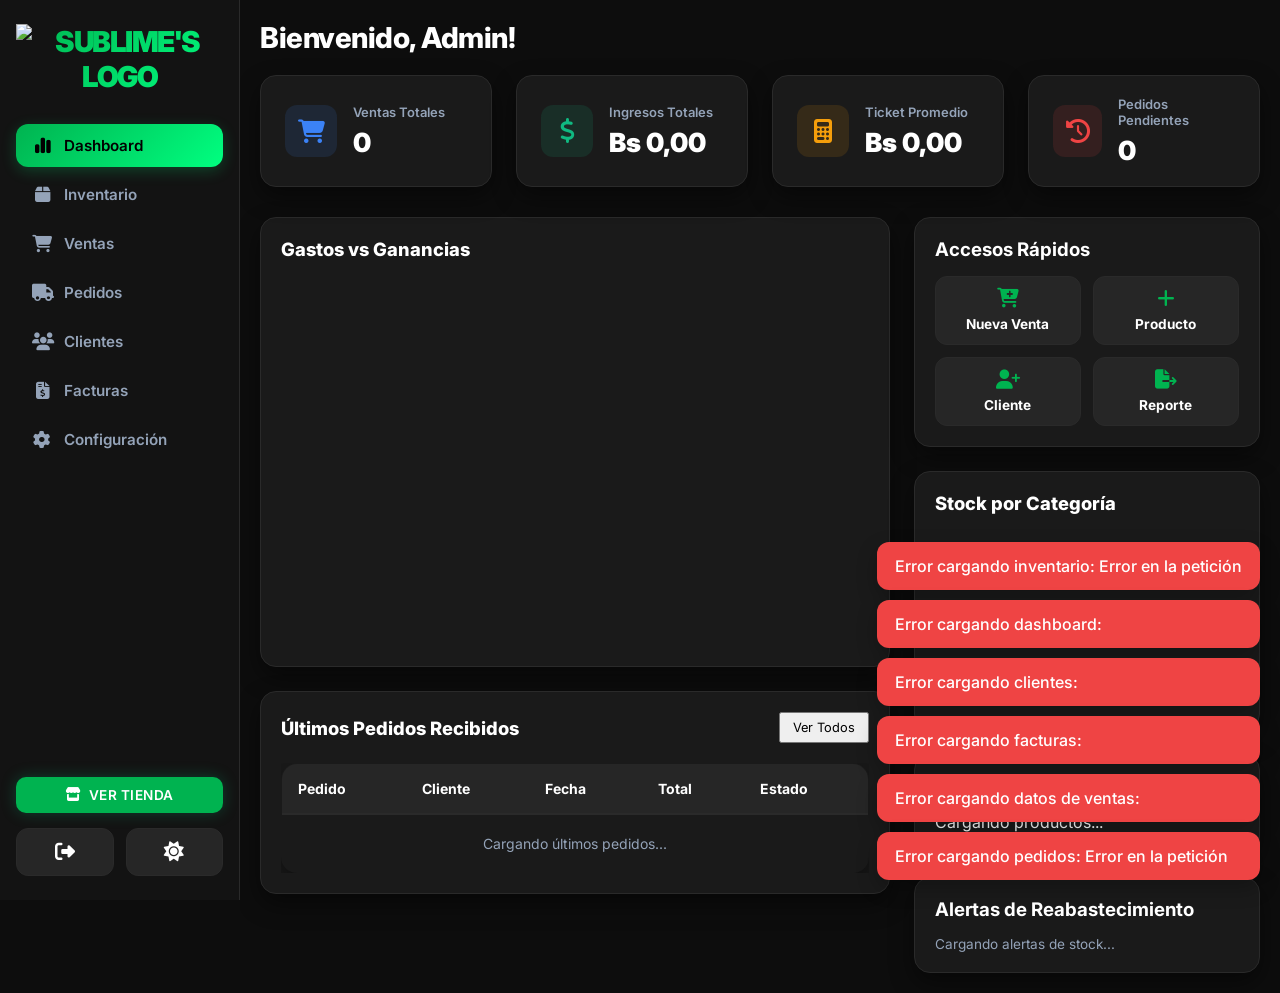
==== Sublime/admin-panel/index.html @ 59223326 "actualizacion" ====
<!DOCTYPE html>
<html lang="es">
<head>
<meta charset="UTF-8">
<meta name="viewport" content="width=device-width, initial-scale=1.0">
<title>Dashboard</title>

<link rel="stylesheet" href="styles.css">
<link href="https://fonts.googleapis.com/css2?family=Inter:wght@400;500;600;700;800;900&display=swap" rel="stylesheet">
<link rel="stylesheet" href="https://cdnjs.cloudflare.com/ajax/libs/font-awesome/6.4.0/css/all.min.css">

<style>
    @media print {
        body * { visibility: hidden; }
        #invoiceModal.active,
        #invoiceModal.active * { visibility: visible; }
        #invoiceModal.active { position: fixed; top: 0; left: 0; width: 100%; height: 100%; background: #fff; z-index: 999999; }
        #invoiceModal.active .invoice-actions { display: none !important; }
        #invoiceModal.active .invoice-content { max-width: 100%; box-shadow: none; border-radius: 0; padding: 20px; }
        .sidebar, .main-content, .page-section, .invoice-modal:not(.active) { display: none !important; }
        @page { margin: 10mm; }
    }
</style>

<!-- Chart.js -->
<script src="https://cdn.jsdelivr.net/npm/chart.js"></script>

<!-- PDF -->
<script src="https://cdnjs.cloudflare.com/ajax/libs/jspdf/2.5.1/jspdf.umd.min.js"></script>

<!-- Excel -->
<script src="https://cdn.jsdelivr.net/npm/xlsx/dist/xlsx.full.min.js"></script>

</head>
<body class="dark">

<div class="container">

    <!-- SIDEBAR -->
    <aside class="sidebar">

        <div class="logo">
            <img src="../static/images/full_logo.png" alt="Sublime's Logo" class="sidebar-logo-img">
        </div>

        <ul>
            <li class="active" data-section="dashboard">
                <i class="fa-solid fa-chart-simple sidebar-icon"></i>Dashboard</li>
            <li data-section="inventory">
                <i class="fa-solid fa-box sidebar-icon"></i>Inventario</li>
            <li data-section="sales">
                <i class="fa-solid fa-cart-shopping sidebar-icon"></i>Ventas</li>
            <li data-section="orders">
                <i class="fa-solid fa-truck sidebar-icon"></i>Pedidos</li>
            <li data-section="clients">
                <i class="fa-solid fa-users sidebar-icon"></i>Clientes</li>
            <li data-section="invoices">
                <i class="fa-solid fa-file-invoice-dollar sidebar-icon"></i>Facturas</li>
            <li data-section="settings">
                <i class="fa-solid fa-gear sidebar-icon"></i>Configuración</li>
        </ul>

        <a href="/" class="btn primary ver-tienda-btn" title="Ver Tienda">
            <i class="fa-solid fa-store"></i> Ver Tienda
        </a>

        <div class="sidebar-footer">
            <button class="btn-icon logout-btn-icon" id="logoutBtn" title="Cerrar Sesión">
                <i class="fa-solid fa-right-from-bracket"></i>
            </button>
            <button class="btn-icon theme-toggle-btn" id="themeToggleBtn" title="Cambiar Tema">
                <i class="fa-solid fa-moon"></i>
            </button>
        </div>

    </aside>

    <!-- MAIN -->
    <main class="main">

        <!-- TOPBAR -->
        <div class="topbar">

            <h1 id="pageTitle">Bienvenido, Admin!</h1>

            <div class="topbar-actions">
            </div>

        </div>

        <!-- DASHBOARD -->
        <section class="page-section active" id="dashboard">

            <!-- STATS CARDS -->
            <div class="cards dashboard-stats">
                <div class="card stat-card">
                    <div class="card-icon-wrapper sales-icon-bg">
                        <i class="fa-solid fa-cart-shopping"></i>
                    </div>
                    <div class="card-info">
                        <span class="card-title">Ventas Totales</span>
                        <h2 id="salesCount">0</h2>
                    </div>
                </div>
                
                <div class="card stat-card">
                    <div class="card-icon-wrapper income-icon-bg">
                        <i class="fa-solid fa-dollar-sign"></i>
                    </div>
                    <div class="card-info">
                        <span class="card-title">Ingresos Totales</span>
                        <h2 id="incomeValue">Bs 0,00</h2>
                    </div>
                </div>

                <div class="card stat-card">
                    <div class="card-icon-wrapper ticket-icon-bg">
                        <i class="fa-solid fa-calculator"></i>
                    </div>
                    <div class="card-info">
                        <span class="card-title">Ticket Promedio</span>
                        <h2 id="avgTicketValue">Bs 0,00</h2>
                    </div>
                </div>

                <div class="card stat-card">
                    <div class="card-icon-wrapper pending-icon-bg">
                        <i class="fa-solid fa-clock-rotate-left"></i>
                    </div>
                    <div class="card-info">
                        <span class="card-title">Pedidos Pendientes</span>
                        <h2 id="pendingOrdersCount">0</h2>
                    </div>
                </div>
            </div>

            <!-- CHARTS & DATA GRID -->
            <div class="dashboard-grid">
                
                <!-- Left Column (Main Content) -->
                <div class="dashboard-main-content" style="display: flex; flex-direction: column; gap: 24px;">
                    
                    <!-- Line Chart Box -->
                    <div class="box chart-line-box">
                        <h3>Gastos vs Ganancias</h3>
                        <div class="chart-line">
                            <canvas id="lineChart"></canvas>
                        </div>
                    </div>
                    
                    <!-- Recent Orders Box -->
                    <div class="box recent-orders-box">
                        <div style="display: flex; justify-content: space-between; align-items: center; margin-bottom: 15px;">
                            <h3 style="margin: 0; font-weight: 800; font-size: 1.15rem;">Últimos Pedidos Recibidos</h3>
                            <button class="btn-outline" style="font-size: 0.8rem; padding: 6px 12px;" onclick="navigateToSection('orders')">Ver Todos</button>
                        </div>
                        <div class="table-card" style="box-shadow: none; border: none; padding: 0;">
                            <table class="data-table">
                                <thead>
                                    <tr>
                                        <th>Pedido</th>
                                        <th>Cliente</th>
                                        <th>Fecha</th>
                                        <th>Total</th>
                                        <th>Estado</th>
                                    </tr>
                                </thead>
                                <tbody id="recentOrdersTableBody">
                                    <tr>
                                        <td colspan="5" style="text-align: center; color: var(--muted); padding: 20px;">Cargando últimos pedidos...</td>
                                    </tr>
                                </tbody>
                            </table>
                        </div>
                    </div>

                </div>

                <!-- Right Column (Sidebar) -->
                <div class="dashboard-sidebar">
                    
                    <!-- Quick Actions Box -->
                    <div class="box quick-actions-box">
                        <h3>Accesos Rápidos</h3>
                        <div class="quick-actions-grid">
                            <button class="quick-action-btn" onclick="navigateToSection('sales')">
                                <i class="fa-solid fa-cart-plus"></i> Nueva Venta
                            </button>
                            <button class="quick-action-btn" onclick="document.getElementById('openProductModal').click()">
                                <i class="fa-solid fa-plus"></i> Producto
                            </button>
                            <button class="quick-action-btn" onclick="document.getElementById('openClientModal').click()">
                                <i class="fa-solid fa-user-plus"></i> Cliente
                            </button>
                            <button class="quick-action-btn" onclick="navigateToSection('invoices'); document.getElementById('generateReportBtn').click()">
                                <i class="fa-solid fa-file-export"></i> Reporte
                            </button>
                        </div>
                    </div>

                    <!-- Donut Chart Box -->
                    <div class="box inventory-box">
                        <h3>Stock por Categoría</h3>
                        <div class="chart-donut">
                            <canvas id="donutChart"></canvas>
                        </div>
                    </div>
                    
                    <!-- Top Products Box -->
                    <div class="box products-box">
                        <h3>Top 10 Productos por Ventas</h3>
                        <div class="loading-top-products">
                            <p>Cargando productos...</p>
                        </div>
                    </div>

                    <!-- Low Stock Alerts Box -->
                    <div class="box low-stock-box">
                        <h3>Alertas de Reabastecimiento</h3>
                        <div id="lowStockList" class="low-stock-list">
                            <p style="color: var(--muted); font-size: 0.85rem;">Cargando alertas de stock...</p>
                        </div>
                    </div>

                </div>

            </div>

        </section>

        <!-- INVENTARIO -->
        <section class="page-section" id="inventory">

            <div class="page-header">
                <div>
                    <p>
                        Gestiona tus productos, categorías y niveles de stock.
                    </p>
                </div>

                <button class="btn secondary" id="openMateriaPrimaModal">
                    <i class="fa-solid fa-plus"></i> Agregar Materia Prima
                </button>

                <button class="btn secondary" id="openProductModal" style="display: none;">
                    <i class="fa-solid fa-plus"></i> Agregar Producto
                </button>

            </div>

            <div class="sub-tabs-container">
                <button class="sub-tab-btn active" id="subtabMateriaPrima">
                    <i class="fa-solid fa-boxes-stacked"></i> Materia Prima
                </button>
                <button class="sub-tab-btn" id="subtabPersonalizado">
                    <i class="fa-solid fa-palette"></i> Personalizado
                </button>
            </div>

            <div class="filter-row">
                <input type="search" id="inventorySearchInput" placeholder="Buscar productos..." />
            </div>

            <div class="table-card" id="materiaPrimaTableContainer">

                <table class="data-table">

                    <thead>
                        <tr>
                            <th>Fecha</th>
                            <th>Categoría (Detalles)</th>
                            <th>Unidades</th>
                            <th>Tasa</th>
                            <th>P. Unitario</th>
                            <th>IVA</th>
                            <th>Subtotal</th>
                            <th>Personalizado</th>
                            <th>Acciones</th>
                        </tr>
                    </thead>

                    <tbody id="materiaPrimaTableBody">
                        <tr>
                            <td colspan="9">Cargando materia prima...</td>
                        </tr>
                    </tbody>

                </table>

            </div>

            <div class="table-card" id="personalizadoTableContainer" style="display: none;">

                <table class="data-table">

                    <thead>
                        <tr>
                            <th>Producto</th>
                            <th>Categoría</th>
                            <th>Precio</th>
                            <th>Stock</th>
                            <th>Acciones</th>
                        </tr>
                    </thead>

                    <tbody id="personalizadoTableBody">
                        <tr>
                            <td colspan="5">Cargando productos...</td>
                        </tr>
                    </tbody>

                </table>

            </div>

        </section>

        <!-- VENTAS -->
        <section class="page-section" id="sales">

            <div class="page-header">

                <div>
                    <p>
                        Procesa ventas, selecciona clientes y revisa el carrito.
                    </p>
                </div>

            </div>

            <div class="row-2 sales-grid">

                <div class="box sales-box">

                    <label>Cliente</label>

                    <select id="salesClientSelect">
                        <option value="">Seleccionar cliente...</option>
                    </select>

                    <label>Productos</label>

                    <div class="product-cards" id="productCardsContainer">

                        <div class="product-card">
                            <strong>Cargando productos...</strong>
                        </div>

                    </div>

                </div>

                <div class="box cart-box">

                    <h3>Carrito</h3>
                    <div style="font-size: 0.85rem; color: var(--text-muted); margin-bottom: 10px;" id="cartClientLabel">Seleccione un cliente</div>

                    <div id="cartContent">
                        <p>Seleccione un producto para agregar al carrito.</p>
                    </div>

                    <div id="cartFooter" style="display:none; margin-top: 15px; border-top: 1px solid var(--border-color); padding-top: 15px;">
                        <div style="display: flex; justify-content: space-between; font-size: 1.1rem; font-weight: 700; margin-bottom: 15px;">
                            <span>Total:</span>
                            <span id="cartTotal">Bs 0,00</span>
                        </div>
                        <button type="button" class="btn-primary" id="generateInvoiceBtn" style="width:100%; padding: 12px; border-radius: 10px; font-weight: 700;">
                            <i class="fa-solid fa-receipt"></i> Generar Factura
                        </button>
                    </div>

                </div>

            </div>

        </section>

        <!-- PEDIDOS ONLINE -->
        <section class="page-section" id="orders">
            <div class="page-header">
                <div>
                    <p>Gestiona los pedidos online: verifica pagos y actualiza estados.</p>
                </div>
            </div>

            <div class="orders-bulk-actions" id="ordersBulkActions" style="display: none; align-items: center; justify-content: space-between; padding: 12px 20px; background: rgba(255, 65, 108, 0.1); border: 1px solid rgba(255, 65, 108, 0.25); border-radius: 12px; margin-bottom: 20px;">
                <span style="font-weight: 600; color: var(--text);"><span id="selectedOrdersCount">0</span> pedidos seleccionados</span>
                <button class="btn" id="deleteSelectedOrdersBtn" style="background: var(--btn-red-grad) !important; color: white; border: none; padding: 8px 16px; border-radius: 8px; font-weight: 700; cursor: pointer; display: flex; align-items: center; gap: 8px;">
                    <i class="fa-solid fa-trash"></i> Eliminar Seleccionados
                </button>
            </div>

            <div class="card-grid" id="ordersList">
                <div class="client-card"><h3>Cargando pedidos...</h3></div>
            </div>
        </section>

        <!-- CLIENTES -->
        <section class="page-section" id="clients">

            <div class="page-header">

                <div>
                    <p>
                        Gestiona tu base de clientes y agrega nuevos contactos.
                    </p>
                </div>

                <button class="btn secondary" id="openClientModal">
                    <i class="fa-solid fa-user-plus"></i> Agregar Cliente
                </button>

            </div>

            <div class="filter-row">
                <input type="search" placeholder="Buscar clientes..." />
            </div>

            <div class="card-grid" id="clientsList">

                <div class="client-card">

                    <div class="client-avatar">C</div>

                    <div>
                        <h3>Cargando clientes...</h3>
                    </div>

                </div>

            </div>

        </section>

        <!-- FACTURAS -->
        <section class="page-section" id="invoices">

            <div class="page-header">

                <div>
                    <p>
                        Revisa y descarga las facturas de ventas más recientes.
                    </p>
                </div>

                <button type="button" class="btn-primary" id="generateReportBtn" style="padding: 10px 20px; border-radius: 10px; font-weight: 700;">
                    <i class="fa-solid fa-file-export"></i> Generar Reporte
                </button>

            </div>

            <div class="filter-row">
                <input type="search" placeholder="Buscar por número o cliente..." />
            </div>

            <div class="table-card">

                <table class="data-table">

                    <thead>
                        <tr>
                            <th>N° Factura</th>
                            <th>Cliente</th>
                            <th>Fecha</th>
                            <th>Items</th>
                            <th>Total</th>
                            <th>Acciones</th>
                        </tr>
                    </thead>

                    <tbody id="invoicesTableBody">
                        <tr>
                            <td colspan="6">Cargando facturas...</td>
                        </tr>
                    </tbody>

                </table>

            </div>

        </section>

        <!-- CONFIGURACIÓN -->
        <section class="page-section" id="settings">

            <div class="page-header">

                <div>
                    <p>
                        Administra las preferencias del sistema y la seguridad.
                    </p>
                </div>

            </div>

            <!-- TABS -->
            <div class="settings-tabs">

                <button class="tab-button active settings-tab-button"
                        data-config="general">

                    General

                </button>

                <button class="tab-button settings-tab-button"
                        data-config="seguridad">

                    Seguridad

                </button>

                <button class="tab-button settings-tab-button"
                        data-config="usuarios">

                    Usuarios

                </button>

                <button class="tab-button settings-tab-button"
                        data-config="historial">

                    Historial

                </button>

            </div>

            <!-- CONTENIDO -->
            <div class="settings-content">

                <!-- GENERAL -->
                <div class="settings-panel active" id="general">

                    <!-- TASAS DE CAMBIO BCV -->
                    <div class="box settings-card">
                        <h3><i class="fas fa-exchange-alt"></i> Tasas de Cambio BCV</h3>
                        <p>Configura las tasas de cambio usadas en la tienda</p>

                        <div style="display:flex;gap:20px;flex-wrap:wrap;margin-bottom:15px;">
                            <div style="flex:1;min-width:180px;">
                                <label style="display:block;margin-bottom:5px;color:#aaa;">🇺🇸 USD (Bs por $1)</label>
                                <input type="number" id="usdRate" step="0.0001" placeholder="Ej: 40.00" style="width:100%;">
                            </div>
                            <div style="flex:1;min-width:180px;">
                                <label style="display:block;margin-bottom:5px;color:#aaa;">🇪🇺 EUR (Bs por €1)</label>
                                <input type="number" id="eurRate" step="0.0001" placeholder="Ej: 45.00" style="width:100%;">
                            </div>
                        </div>

                        <div id="bcvInfo" style="background:rgba(0,255,128,0.05);border:1px solid rgba(0,255,128,0.1);border-radius:8px;padding:12px;margin-bottom:15px;display:none;">
                            <small style="color:#00ff80;">📡 Última tasa BCV obtenida</small><br>
                            <span id="bcvUsdDisplay" style="color:#fff;font-weight:600;"></span>
                            <span style="color:#888;margin:0 8px;">|</span>
                            <span id="bcvEurDisplay" style="color:#fff;font-weight:600;"></span>
                            <span style="color:#888;margin:0 8px;">|</span>
                            <span id="bcvDate" style="color:#888;font-size:0.85rem;"></span>
                        </div>

                        <div style="display:flex;gap:10px;flex-wrap:wrap;">
                            <button class="btn secondary" id="fetchBcvRate" style="display:inline-flex;align-items:center;gap:6px;">
                                <i class="fas fa-cloud-download-alt"></i> Obtener tasa del BCV
                            </button>
                            <button class="btn primary" id="saveUsdRate" style="display:inline-flex;align-items:center;gap:6px;">
                                <i class="fas fa-save"></i> Guardar tasas
                            </button>
                        </div>
                    </div>



                </div>

                <!-- SEGURIDAD -->
                <div class="settings-panel" id="seguridad">

                    <div class="box settings-card">

                        <h3>
                            Cambiar Contraseña
                        </h3>

                        <label>
                            Contraseña Actual
                        </label>

                        <input type="password"
                            placeholder="Contraseña actual" />

                        <label>
                            Nueva Contraseña
                        </label>

                        <input type="password"
                            placeholder="Nueva contraseña" />

                        <label>
                            Confirmar Nueva Contraseña
                        </label>

                        <input type="password"
                            placeholder="Confirmar contraseña" />

                        <button class="btn secondary">
                            Actualizar Contraseña
                        </button>

                    </div>

                    <div class="box settings-card">

                        <h3>
                            Cambiar Correo Electrónico
                        </h3>

                        <label>
                            Correo Actual
                        </label>

                        <input type="email"
                            value="admin@sublime.com"
                            readonly />

                        <label>
                            Nuevo Correo Electrónico
                        </label>

                        <input type="email"
                            placeholder="Nuevo correo" />

                        <button class="btn secondary">
                            Actualizar Correo
                        </button>

                    </div>

                </div>

                <!-- USUARIOS -->
                <div class="settings-panel" id="usuarios">

                    <div class="box settings-card">

                        <h3>
                            Crear Usuario Trabajador
                        </h3>

                        <label>
                            Nombre Completo
                        </label>

                        <input type="text"
                            placeholder="Nombre completo" />

                        <label>
                            Correo Electrónico
                        </label>

                        <input type="email"
                            placeholder="Correo electrónico" />

                        <label>
                            Contraseña
                        </label>

                        <input type="password"
                            placeholder="Contraseña" />

                        <button class="btn secondary">
                            Crear Usuario
                        </button>

                    </div>

                    <div class="box settings-card">

                        <h3>
                            Usuarios Trabajadores
                        </h3>

                        <table class="data-table">

                            <thead>

                                <tr>
                                    <th>Nombre</th>
                                    <th>Correo</th>
                                    <th>Rol</th>
                                    <th>Fecha Creación</th>
                                </tr>

                            </thead>

                            <tbody>

                                <tr>
                                    <td>Juan Pérez</td>
                                    <td>juan@sublime.com</td>
                                    <td>Trabajador</td>
                                    <td>2026-01-15</td>
                                </tr>

                                <tr>
                                    <td>María García</td>
                                    <td>maria@sublime.com</td>
                                    <td>Trabajador</td>
                                    <td>2026-02-20</td>
                                </tr>

                            </tbody>

                        </table>

                    </div>

                </div>

                <!-- HISTORIAL -->
                <div class="settings-panel" id="historial">

                    <div class="box settings-card">

                        <h3>
                            Historial de Inicio de Sesión
                        </h3>

                        <table class="data-table">

                            <thead>

                                <tr>
                                    <th>Usuario</th>
                                    <th>Correo</th>
                                    <th>Fecha y Hora</th>
                                    <th>Dirección IP</th>
                                    <th>Estado</th>
                                </tr>

                            </thead>

                            <tbody>

                                <tr>
                                    <td>Administrador</td>
                                    <td>admin@sublime.com</td>
                                    <td>2026-04-27 09:30</td>
                                    <td>192.168.1.100</td>
                                    <td>Exitoso</td>
                                </tr>

                                <tr>
                                    <td>Juan Pérez</td>
                                    <td>juan@sublime.com</td>
                                    <td>2026-04-27 08:15</td>
                                    <td>192.168.1.101</td>
                                    <td>Exitoso</td>
                                </tr>

                            </tbody>

                        </table>

                    </div>

                </div>

            </div>

        </section>
    </main>

</div>

<!-- =========================
     MODAL GENERAR REPORTE
========================= -->

<div class="report-modal" id="modal">

    <div class="report-modal-content">

        <!-- HEADER -->
        <div class="report-header">

            <div>

                <h2>
                    Generar Reporte de Ventas
                </h2>

                <p>
                    Selecciona el tipo de reporte y formato que deseas generar
                </p>

            </div>

            <span class="close-modal" id="closeModal">
                &times;
            </span>

        </div>

        <!-- TIPO -->
        <div class="report-group">

            <label>
                Tipo de Reporte
            </label>

            <select id="tipoReporte">

                <option value="mensual">
                    Mensual
                </option>

                <option value="diario">
                    Diario
                </option>

                <option value="anual">
                    Anual
                </option>

                <option value="semanal">
                    Semanal
                </option>

                <option value="personalizado">
                    Personalizado
                </option>

            </select>

        </div>

        <!-- FORMATO -->
        <div class="report-group">

            <label>
                Formato
            </label>

            <select id="formato">

                <option value="pdf">
                    PDF
                </option>

                <option value="excel">
                    Excel
                </option>

            </select>

        </div>

        <!-- INFO -->
        <div class="report-info">

            <div class="report-icon">
                📅
            </div>

            <div>

                <h4 id="reportTitle">
                    Reporte Mensual
                </h4>

                <p id="descripcion">

                    Incluirá: métricas generales,
                    top productos,
                    ventas detalladas
                    y análisis de inventario

                </p>

            </div>

        </div>

        <!-- BOTONES -->
        <div class="report-actions">

            <button id="cancelar" class="btn-cancel">
                Cancelar
            </button>

            <button id="descargar" class="btn-download">
                ⬇ Descargar
            </button>

        </div>

    </div>

</div>

<!-- =========================
     MODAL AGREGAR PRODUCTO
========================= -->

<div class="product-modal" id="productModal">

    <div class="product-modal-content">

        <!-- HEADER -->
        <div class="product-header">

            <h2>Agregar Producto</h2>

            <span class="close-product-modal" id="closeProductModal">
                &times;
            </span>

        </div>

        <!-- FORMULARIO -->
        <form id="productForm">

            <div class="product-row">
                <div class="product-group">
                    <label>Nombre del Producto</label>
                    <input type="text"
                           id="productName"
                           placeholder="Ej: Franela Negra"
                           required>
                </div>

                <div class="product-group">
                    <label>Categoría</label>
                    <select id="productCategory" required style="width:100%;padding:12px;border-radius:12px;border:1px solid var(--border);background:var(--surface-2);color:var(--text);font-size:14px;outline:none;">
                        <option value="">Seleccionar...</option>
                        <option value="Termos">Termos</option>
                        <option value="Mousepads">Mousepads</option>
                        <option value="Boligrafos">Bolígrafos</option>
                        <option value="camisas">Camisas</option>
                        <option value="tazas">Tazas</option>
                        <option value="gorras">Gorras</option>
                        <option value="llaveros">Llaveros</option>
                    </select>
                </div>
            </div>

            <div class="product-row-3col">
                <div class="product-group">
                    <label>Precio en Dólares ($)</label>
                    <input type="number"
                           id="productPrice"
                           placeholder="0.00"
                           step="0.01"
                           required>
                </div>

                <div class="product-group">
                    <label>Precio en Bolívares (Bs)</label>
                    <input type="number"
                           id="productPriceBs"
                           placeholder="0.00"
                           step="0.01">
                </div>

                <div class="product-group">
                    <label>Porcentaje de IVA (%)</label>
                    <input type="number"
                           id="productIva"
                           placeholder="16"
                           value="16"
                           min="0"
                           max="100"
                           required>
                </div>
            </div>

            <!-- Dynamic calculation display -->
            <div class="iva-calculation-card" style="background: var(--surface-2); border: 1px solid var(--border); padding: 16px; border-radius: 16px; margin-bottom: 20px;">
                <div style="display: flex; justify-content: space-between; align-items: center; margin-bottom: 12px; border-bottom: 1px solid var(--border); padding-bottom: 8px;">
                    <span style="font-weight: 700; color: var(--primary); font-size: 0.9rem; letter-spacing: 0.5px; text-transform: uppercase;">Desglose de Precios (Con IVA)</span>
                    <span style="font-size: 0.75rem; background: rgba(0, 255, 128, 0.1); color: var(--primary); padding: 2px 8px; border-radius: 12px; font-weight: 600;">Cálculo en vivo</span>
                </div>
                <div style="display: flex; gap: 20px;">
                    <div style="flex: 1; font-size: 0.85rem; color: var(--text);">
                        <div style="color: var(--text-muted); font-weight: 600; margin-bottom: 6px; font-size: 0.8rem; text-transform: uppercase;">Dólares (USD)</div>
                        <div style="display: flex; justify-content: space-between; margin-bottom: 4px;">
                            <span>Base:</span>
                            <span style="font-weight: 600;">$<span id="calcBaseUsd">0.00</span></span>
                        </div>
                        <div style="display: flex; justify-content: space-between; margin-bottom: 4px;">
                            <span>IVA (<span id="calcIvaPctUsd">16.00</span>%):</span>
                            <span style="color: #ffb700; font-weight: 600;">+$<span id="calcIvaUsd">0.00</span></span>
                        </div>
                        <div style="display: flex; justify-content: space-between; border-top: 1px dashed var(--border); padding-top: 6px; margin-top: 6px; font-size: 0.95rem;">
                            <span style="font-weight: 700;">Total USD:</span>
                            <span style="font-weight: 800; color: var(--primary);">$<span id="calcTotalUsd">0.00</span></span>
                        </div>
                    </div>
                    <div style="flex: 1; font-size: 0.85rem; color: var(--text); border-left: 1px solid var(--border); padding-left: 20px;">
                        <div style="color: var(--text-muted); font-weight: 600; margin-bottom: 6px; font-size: 0.8rem; text-transform: uppercase;">Bolívares (VES)</div>
                        <div style="display: flex; justify-content: space-between; margin-bottom: 4px;">
                            <span>Base:</span>
                            <span style="font-weight: 600;">Bs <span id="calcBaseBs">0.00</span></span>
                        </div>
                        <div style="display: flex; justify-content: space-between; margin-bottom: 4px;">
                            <span>IVA (<span id="calcIvaPctBs">16.00</span>%):</span>
                            <span style="color: #ffb700; font-weight: 600;">+Bs <span id="calcIvaBs">0.00</span></span>
                        </div>
                        <div style="display: flex; justify-content: space-between; border-top: 1px dashed var(--border); padding-top: 6px; margin-top: 6px; font-size: 0.95rem;">
                            <span style="font-weight: 700;">Total VES:</span>
                            <span style="font-weight: 800; color: var(--primary);">Bs <span id="calcTotalBs">0.00</span></span>
                        </div>
                    </div>
                </div>
            </div>

            <div class="product-row">
                <div class="product-group">
                    <label>Stock</label>
                    <input type="number"
                           id="productStock"
                           placeholder="0"
                           required>
                </div>

                <div class="product-group">
                    <label>Imagen del Producto</label>
                    <label for="productImagen" class="file-upload-label">
                        <i class="fa-solid fa-cloud-arrow-up"></i> Seleccionar archivo
                    </label>
                    <input type="file"
                           id="productImagen"
                           accept="image/*"
                           style="display: none;">
                    <span id="productImagenName" class="file-name-display">Ningún archivo seleccionado</span>
                </div>
            </div>

            <div class="product-group">
                <label>Descripción</label>
                <textarea id="productDescription"
                          placeholder="Descripción del producto"></textarea>
            </div>

            <!-- BOTONES -->
            <div class="product-actions">

                <button type="button"
                        class="btn-cancel-product"
                        id="cancelProduct">

                    Cancelar

                </button>

                <button type="submit"
                        class="btn-save-product">

                    Guardar Producto

                </button>

            </div>

        </form>

    </div>

</div>

<!-- =========================
     MODALS MATERIA PRIMA
========================= -->

<!-- AGREGAR MATERIA PRIMA -->
<div class="product-modal" id="materiaPrimaModal">
    <div class="product-modal-content">
        <div class="product-header">
            <h2>Agregar Materia Prima</h2>
            <span class="close-product-modal" id="closeMateriaPrimaModal">&times;</span>
        </div>

        <form id="materiaPrimaForm">
            <div class="product-row">
                <div class="product-group">
                    <label>Fecha</label>
                    <input type="date" id="materiaFecha" required>
                </div>
                <div class="product-group">
                    <label>Categoría</label>
                    <select id="materiaCategoria" required style="width:100%;padding:12px;border-radius:12px;border:1px solid var(--border);background:var(--surface-2);color:var(--text);font-size:14px;outline:none;">
                        <option value="">Seleccionar...</option>
                        <option value="Camisas">Camisas</option>
                        <option value="Tazas">Tazas</option>
                        <option value="Gorras">Gorras</option>
                        <option value="Mousepads">Mousepads</option>
                        <option value="Llaveros">Llaveros</option>
                        <option value="Otros">Otros</option>
                    </select>
                </div>
            </div>

            <!-- Condicional para Camisas (Talla y Grupo de edad) -->
            <div class="product-row" id="materiaCamisaExtra" style="display: none; background: rgba(0, 255, 128, 0.03); padding: 12px; border-radius: 12px; border: 1px solid var(--border); margin-bottom: 15px;">
                <div class="product-group">
                    <label>Talla</label>
                    <select id="materiaTalla" style="width:100%;padding:12px;border-radius:12px;border:1px solid var(--border);background:var(--surface-2);color:var(--text);font-size:14px;outline:none;">
                        <option value="S">S</option>
                        <option value="M">M</option>
                        <option value="L">L</option>
                        <option value="XL">XL</option>
                        <option value="XXL">XXL</option>
                    </select>
                </div>
                <div class="product-group">
                    <label>Grupo de Edad</label>
                    <select id="materiaGrupoEdad" style="width:100%;padding:12px;border-radius:12px;border:1px solid var(--border);background:var(--surface-2);color:var(--text);font-size:14px;outline:none;">
                        <option value="Niño/Niña">Niño/Niña</option>
                        <option value="Adolescente">Adolescente</option>
                        <option value="Adulto">Adulto</option>
                        <option value="Mayor de edad">Mayor de edad</option>
                    </select>
                </div>
            </div>

            <div class="product-row-3col">
                <div class="product-group">
                    <label>Unidades</label>
                    <input type="number" id="materiaUnidades" placeholder="0" min="1" required>
                </div>
                <div class="product-group">
                    <label>Tasa de Cambio (Bs)</label>
                    <input type="number" id="materiaTasa" placeholder="0.00" step="0.01" required>
                </div>
                <div class="product-group">
                    <label>P. Unitario ($)</label>
                    <input type="number" id="materiaPrecioUnitario" placeholder="0.00" step="0.01" required>
                </div>
            </div>

            <div class="product-row">
                <div class="product-group">
                    <label>Porcentaje de IVA (%)</label>
                    <input type="number" id="materiaIva" placeholder="16" value="16" min="0" max="100" required>
                </div>
                <div class="product-group">
                    <label>Personalizado (Ref / Notas)</label>
                    <input type="text" id="materiaPersonalizado" placeholder="Ej: Pedido Especial #102">
                </div>
            </div>

            <!-- Desglose de Subtotal -->
            <div class="iva-calculation-card" style="background: var(--surface-2); border: 1px solid var(--border); padding: 16px; border-radius: 16px; margin-bottom: 20px;">
                <div style="display: flex; justify-content: space-between; align-items: center; margin-bottom: 12px; border-bottom: 1px solid var(--border); padding-bottom: 8px;">
                    <span style="font-weight: 700; color: var(--primary); font-size: 0.9rem; letter-spacing: 0.5px; text-transform: uppercase;">Subtotal de Compra (Con IVA)</span>
                    <span style="font-size: 0.75rem; background: rgba(0, 255, 128, 0.1); color: var(--primary); padding: 2px 8px; border-radius: 12px; font-weight: 600;">Cálculo en vivo</span>
                </div>
                <div style="display: flex; gap: 20px;">
                    <div style="flex: 1; font-size: 0.85rem; color: var(--text);">
                        <div style="color: var(--text-muted); font-weight: 600; margin-bottom: 6px; font-size: 0.8rem; text-transform: uppercase;">Dólares (USD)</div>
                        <div style="display: flex; justify-content: space-between; margin-bottom: 4px;">
                            <span>Base:</span>
                            <span style="font-weight: 600;">$<span id="materiaCalcBaseUsd">0.00</span></span>
                        </div>
                        <div style="display: flex; justify-content: space-between; margin-bottom: 4px;">
                            <span>IVA (<span id="materiaCalcIvaPctUsd">16.00</span>%):</span>
                            <span style="color: #ffb700; font-weight: 600;">+$<span id="materiaCalcIvaUsd">0.00</span></span>
                        </div>
                        <div style="display: flex; justify-content: space-between; border-top: 1px dashed var(--border); padding-top: 6px; margin-top: 6px; font-size: 0.95rem;">
                            <span style="font-weight: 700;">Total USD:</span>
                            <span style="font-weight: 800; color: var(--primary);">$<span id="materiaCalcTotalUsd">0.00</span></span>
                        </div>
                    </div>
                    <div style="flex: 1; font-size: 0.85rem; color: var(--text); border-left: 1px solid var(--border); padding-left: 20px;">
                        <div style="color: var(--text-muted); font-weight: 600; margin-bottom: 6px; font-size: 0.8rem; text-transform: uppercase;">Bolívares (VES)</div>
                        <div style="display: flex; justify-content: space-between; margin-bottom: 4px;">
                            <span>Base:</span>
                            <span style="font-weight: 600;">Bs <span id="materiaCalcBaseBs">0.00</span></span>
                        </div>
                        <div style="display: flex; justify-content: space-between; margin-bottom: 4px;">
                            <span>IVA (<span id="materiaCalcIvaPctBs">16.00</span>%):</span>
                            <span style="color: #ffb700; font-weight: 600;">+Bs <span id="materiaCalcIvaBs">0.00</span></span>
                        </div>
                        <div style="display: flex; justify-content: space-between; border-top: 1px dashed var(--border); padding-top: 6px; margin-top: 6px; font-size: 0.95rem;">
                            <span style="font-weight: 700;">Total VES:</span>
                            <span style="font-weight: 800; color: var(--primary);">Bs <span id="materiaCalcTotalBs">0.00</span></span>
                        </div>
                    </div>
                </div>
            </div>

            <div class="product-actions">
                <button type="button" class="btn-cancel-product" id="cancelMateriaPrima">Cancelar</button>
                <button type="submit" class="btn-save-product">Guardar Materia Prima</button>
            </div>
        </form>
    </div>
</div>

<!-- EDITAR MATERIA PRIMA -->
<div class="edit-modal" id="editMateriaPrimaModal">
    <div class="edit-modal-content">
        <div class="product-header">
            <h2>Editar Materia Prima</h2>
            <span class="close-product-modal" id="closeEditMateriaPrimaModal">&times;</span>
        </div>

        <form id="editMateriaPrimaForm">
            <input type="hidden" id="editMateriaId">
            <div class="product-row">
                <div class="product-group">
                    <label>Fecha</label>
                    <input type="date" id="editMateriaFecha" required>
                </div>
                <div class="product-group">
                    <label>Categoría</label>
                    <select id="editMateriaCategoria" required style="width:100%;padding:12px;border-radius:12px;border:1px solid var(--border);background:var(--surface-2);color:var(--text);font-size:14px;outline:none;">
                        <option value="Camisas">Camisas</option>
                        <option value="Tazas">Tazas</option>
                        <option value="Gorras">Gorras</option>
                        <option value="Mousepads">Mousepads</option>
                        <option value="Llaveros">Llaveros</option>
                        <option value="Otros">Otros</option>
                    </select>
                </div>
            </div>

            <!-- Condicional para Camisas (Talla y Grupo de edad) -->
            <div class="product-row" id="editMateriaCamisaExtra" style="display: none; background: rgba(0, 255, 128, 0.03); padding: 12px; border-radius: 12px; border: 1px solid var(--border); margin-bottom: 15px;">
                <div class="product-group">
                    <label>Talla</label>
                    <select id="editMateriaTalla" style="width:100%;padding:12px;border-radius:12px;border:1px solid var(--border);background:var(--surface-2);color:var(--text);font-size:14px;outline:none;">
                        <option value="S">S</option>
                        <option value="M">M</option>
                        <option value="L">L</option>
                        <option value="XL">XL</option>
                        <option value="XXL">XXL</option>
                    </select>
                </div>
                <div class="product-group">
                    <label>Grupo de Edad</label>
                    <select id="editMateriaGrupoEdad" style="width:100%;padding:12px;border-radius:12px;border:1px solid var(--border);background:var(--surface-2);color:var(--text);font-size:14px;outline:none;">
                        <option value="Niño/Niña">Niño/Niña</option>
                        <option value="Adolescente">Adolescente</option>
                        <option value="Adulto">Adulto</option>
                        <option value="Mayor de edad">Mayor de edad</option>
                    </select>
                </div>
            </div>

            <div class="product-row-3col">
                <div class="product-group">
                    <label>Unidades</label>
                    <input type="number" id="editMateriaUnidades" placeholder="0" min="1" required>
                </div>
                <div class="product-group">
                    <label>Tasa de Cambio (Bs)</label>
                    <input type="number" id="editMateriaTasa" placeholder="0.00" step="0.01" required>
                </div>
                <div class="product-group">
                    <label>P. Unitario ($)</label>
                    <input type="number" id="editMateriaPrecioUnitario" placeholder="0.00" step="0.01" required>
                </div>
            </div>

            <div class="product-row">
                <div class="product-group">
                    <label>Porcentaje de IVA (%)</label>
                    <input type="number" id="editMateriaIva" placeholder="16" min="0" max="100" required>
                </div>
                <div class="product-group">
                    <label>Personalizado (Ref / Notas)</label>
                    <input type="text" id="editMateriaPersonalizado" placeholder="Ej: Pedido Especial #102">
                </div>
            </div>

            <!-- Desglose de Subtotal -->
            <div class="iva-calculation-card" style="background: var(--surface-2); border: 1px solid var(--border); padding: 16px; border-radius: 16px; margin-bottom: 20px;">
                <div style="display: flex; justify-content: space-between; align-items: center; margin-bottom: 12px; border-bottom: 1px solid var(--border); padding-bottom: 8px;">
                    <span style="font-weight: 700; color: var(--primary); font-size: 0.9rem; letter-spacing: 0.5px; text-transform: uppercase;">Subtotal de Compra (Con IVA)</span>
                    <span style="font-size: 0.75rem; background: rgba(0, 255, 128, 0.1); color: var(--primary); padding: 2px 8px; border-radius: 12px; font-weight: 600;">Cálculo en vivo</span>
                </div>
                <div style="display: flex; gap: 20px;">
                    <div style="flex: 1; font-size: 0.85rem; color: var(--text);">
                        <div style="color: var(--text-muted); font-weight: 600; margin-bottom: 6px; font-size: 0.8rem; text-transform: uppercase;">Dólares (USD)</div>
                        <div style="display: flex; justify-content: space-between; margin-bottom: 4px;">
                            <span>Base:</span>
                            <span style="font-weight: 600;">$<span id="editMateriaCalcBaseUsd">0.00</span></span>
                        </div>
                        <div style="display: flex; justify-content: space-between; margin-bottom: 4px;">
                            <span>IVA (<span id="editMateriaCalcIvaPctUsd">16.00</span>%):</span>
                            <span style="color: #ffb700; font-weight: 600;">+$<span id="editMateriaCalcIvaUsd">0.00</span></span>
                        </div>
                        <div style="display: flex; justify-content: space-between; border-top: 1px dashed var(--border); padding-top: 6px; margin-top: 6px; font-size: 0.95rem;">
                            <span style="font-weight: 700;">Total USD:</span>
                            <span style="font-weight: 800; color: var(--primary);">$<span id="editMateriaCalcTotalUsd">0.00</span></span>
                        </div>
                    </div>
                    <div style="flex: 1; font-size: 0.85rem; color: var(--text); border-left: 1px solid var(--border); padding-left: 20px;">
                        <div style="color: var(--text-muted); font-weight: 600; margin-bottom: 6px; font-size: 0.8rem; text-transform: uppercase;">Bolívares (VES)</div>
                        <div style="display: flex; justify-content: space-between; margin-bottom: 4px;">
                            <span>Base:</span>
                            <span style="font-weight: 600;">Bs <span id="editMateriaCalcBaseBs">0.00</span></span>
                        </div>
                        <div style="display: flex; justify-content: space-between; margin-bottom: 4px;">
                            <span>IVA (<span id="editMateriaCalcIvaPctBs">16.00</span>%):</span>
                            <span style="color: #ffb700; font-weight: 600;">+Bs <span id="editMateriaCalcIvaBs">0.00</span></span>
                        </div>
                        <div style="display: flex; justify-content: space-between; border-top: 1px dashed var(--border); padding-top: 6px; margin-top: 6px; font-size: 0.95rem;">
                            <span style="font-weight: 700;">Total VES:</span>
                            <span style="font-weight: 800; color: var(--primary);">Bs <span id="editMateriaCalcTotalBs">0.00</span></span>
                        </div>
                    </div>
                </div>
            </div>

            <div class="product-actions">
                <button type="button" class="btn-cancel-product" id="cancelEditMateriaPrima">Cancelar</button>
                <button type="submit" class="btn-save-product" id="saveEditMateriaPrimaBtn">Guardar Cambios</button>
            </div>
        </form>
    </div>
</div>

<!-- =========================
     MODAL AGREGAR CLIENTE
========================= -->

<div id="clientModal" class="client-modal">

    <div class="client-modal-content">

        <!-- HEADER -->
        <div class="client-header">

            <h2>Agregar Cliente</h2>

            <span class="close-client-modal" id="closeClientModal">
                &times;
            </span>

        </div>

        <!-- FORM -->
        <form id="clientForm">

            <div class="client-group">

                <label>Nombre</label>

                <input type="text"
                       id="clientName"
                       required>

            </div>

            <div class="client-group">

                <label>Email</label>

                <input type="email"
                       id="clientEmail"
                       required>

            </div>

            <div class="client-group">

                <label>Teléfono</label>

                <input type="text"
                       id="clientPhone">

            </div>

            <div class="client-group">

                <label>Dirección</label>

                <input type="text"
                       id="clientAddress">

            </div>

            <!-- BOTONES -->
            <div class="client-actions">

                <button type="button"
                        class="btn-cancel-client"
                        id="cancelClient">

                    Cancelar

                </button>

                <button type="submit"
                        class="btn-save-client">

                    Guardar Cliente

                </button>

            </div>

        </form>

    </div>

</div>

<!-- MODAL EDITAR PRODUCTO -->

<div id="editProductModal" class="edit-modal">

    <div class="edit-modal-content">

        <h2>Editar Producto</h2>

        <input type="hidden" id="editId">

        <div class="product-row">
            <div class="product-group">
                <label>Nombre</label>
                <input
                    type="text"
                    id="editNombre"
                    placeholder="Nombre del producto">
            </div>

            <div class="product-group">
                <label>Categoría</label>
                <select id="editCategoria" style="width:100%;padding:12px;border-radius:12px;border:1px solid var(--border);background:var(--surface-2);color:var(--text);font-size:14px;outline:none;">
                    <option value="Termos">Termos</option>
                    <option value="Mousepads">Mousepads</option>
                    <option value="Boligrafos">Bolígrafos</option>
                    <option value="camisas">Camisas</option>
                    <option value="tazas">Tazas</option>
                    <option value="gorras">Gorras</option>
                    <option value="llaveros">Llaveros</option>
                </select>
            </div>
        </div>

        <div class="product-row-3col">
            <div class="product-group">
                <label>Precio en Dólares ($)</label>
                <input
                    type="number"
                    id="editPrecio"
                    step="0.01">
            </div>

            <div class="product-group">
                <label>Precio en Bolívares (Bs)</label>
                <input
                    type="number"
                    id="editPrecioBs"
                    step="0.01">
            </div>

            <div class="product-group">
                <label>Porcentaje de IVA (%)</label>
                <input
                    type="number"
                    id="editIva"
                    placeholder="16"
                    min="0"
                    max="100">
            </div>
        </div>

        <!-- Dynamic calculation display for edit -->
        <div class="iva-calculation-card" style="background: var(--surface-2); border: 1px solid var(--border); padding: 16px; border-radius: 16px; margin-bottom: 20px;">
            <div style="display: flex; justify-content: space-between; align-items: center; margin-bottom: 12px; border-bottom: 1px solid var(--border); padding-bottom: 8px;">
                <span style="font-weight: 700; color: var(--primary); font-size: 0.9rem; letter-spacing: 0.5px; text-transform: uppercase;">Desglose de Precios (Con IVA)</span>
                <span style="font-size: 0.75rem; background: rgba(0, 255, 128, 0.1); color: var(--primary); padding: 2px 8px; border-radius: 12px; font-weight: 600;">Cálculo en vivo</span>
            </div>
            <div style="display: flex; gap: 20px;">
                <div style="flex: 1; font-size: 0.85rem; color: var(--text);">
                    <div style="color: var(--text-muted); font-weight: 600; margin-bottom: 6px; font-size: 0.8rem; text-transform: uppercase;">Dólares (USD)</div>
                    <div style="display: flex; justify-content: space-between; margin-bottom: 4px;">
                        <span>Base:</span>
                        <span style="font-weight: 600;">$<span id="editCalcBaseUsd">0.00</span></span>
                    </div>
                    <div style="display: flex; justify-content: space-between; margin-bottom: 4px;">
                        <span>IVA (<span id="editCalcIvaPctUsd">16.00</span>%):</span>
                        <span style="color: #ffb700; font-weight: 600;">+$<span id="editCalcIvaUsd">0.00</span></span>
                    </div>
                    <div style="display: flex; justify-content: space-between; border-top: 1px dashed var(--border); padding-top: 6px; margin-top: 6px; font-size: 0.95rem;">
                        <span style="font-weight: 700;">Total USD:</span>
                        <span style="font-weight: 800; color: var(--primary);">$<span id="editCalcTotalUsd">0.00</span></span>
                    </div>
                </div>
                <div style="flex: 1; font-size: 0.85rem; color: var(--text); border-left: 1px solid var(--border); padding-left: 20px;">
                    <div style="color: var(--text-muted); font-weight: 600; margin-bottom: 6px; font-size: 0.8rem; text-transform: uppercase;">Bolívares (VES)</div>
                    <div style="display: flex; justify-content: space-between; margin-bottom: 4px;">
                        <span>Base:</span>
                        <span style="font-weight: 600;">Bs <span id="editCalcBaseBs">0.00</span></span>
                    </div>
                    <div style="display: flex; justify-content: space-between; margin-bottom: 4px;">
                        <span>IVA (<span id="editCalcIvaPctBs">16.00</span>%):</span>
                        <span style="color: #ffb700; font-weight: 600;">+Bs <span id="editCalcIvaBs">0.00</span></span>
                    </div>
                    <div style="display: flex; justify-content: space-between; border-top: 1px dashed var(--border); padding-top: 6px; margin-top: 6px; font-size: 0.95rem;">
                        <span style="font-weight: 700;">Total VES:</span>
                        <span style="font-weight: 800; color: var(--primary);">Bs <span id="editCalcTotalBs">0.00</span></span>
                    </div>
                </div>
            </div>
        </div>

        <div class="product-row">
            <div class="product-group">
                <label>Stock</label>
                <input
                    type="number"
                    id="editStock">
            </div>

            <div class="product-group">
                <label>Imagen del Producto</label>
                <div style="font-size: 0.8rem; color: var(--text-muted); margin-bottom: 5px;" id="editImagenActual"></div>
                <label for="editImagen" class="file-upload-label">
                    <i class="fa-solid fa-cloud-arrow-up"></i> Seleccionar archivo
                </label>
                <input
                    type="file"
                    id="editImagen"
                    accept="image/*"
                    style="display: none;">
                <span id="editImagenName" class="file-name-display">Ningún archivo seleccionado</span>
            </div>
        </div>

        <div class="product-group">
            <label>Descripción</label>
            <textarea
                id="editDescripcion"
                placeholder="Descripción del producto"></textarea>
        </div>

        <div class="edit-actions">

            <button
                id="saveEditBtn"
                class="save-btn">

                Guardar

            </button>

            <button
                id="cancelEditBtn"
                class="cancel-btn">

                Cancelar

            </button>

        </div>

    </div>

</div>

<!-- MODAL FACTURA -->

<div id="invoiceModal" class="invoice-modal">

    <div class="invoice-content">

        <div id="invoiceContainer">

            <div class="invoice-header">

                <div>
                    <h1 class="brand">SUBLIME</h1>
                    <p>Sistema de Ventas</p>
                </div>

                <div class="invoice-title">
                    <h1>FACTURA</h1>
                    <p id="invoiceNumber">INV-001</p>
                </div>

            </div>

            <div class="invoice-info">

                <div>
                    <h3>Facturado a:</h3>
                    <p id="invoiceClient">Cliente</p>
                </div>

                <div>
                    <h3>Fecha:</h3>
                    <p id="invoiceDate">01/01/2026</p>
                </div>

            </div>

            <table class="invoice-table">

                <thead>
                    <tr>
                        <th>Producto</th>
                        <th>Cantidad</th>
                        <th>Precio Unit.</th>
                        <th>Total</th>
                    </tr>
                </thead>

                <tbody id="invoiceItems">
                </tbody>

            </table>

            <div class="invoice-sumanry">
                <p>
                    Subtotal:
                    <span id="invoiceSubtotal">$0.00</span>
                </p>
                <p>
                    IVA:
                    <span id="invoiceIVA">$0.00</span>
                </p>
                <h3>
                    Total:
                    <span id="invoiceTotal">$0.00</span>
                </h3>
            </div>

        </div>

        <div class="invoice-actions">

            <button id="downloadInvoiceBtn">

                Descargar

            </button>

            <button id="printInvoiceBtn">

                Imprimir

            </button>

            <button id="closeInvoiceBtn">

                Cerrar

            </button>

        </div>

    </div>

</div>

<div id="reportModal" class="client-modal">

    <div class="client-modal-content" style="max-width: 500px;">

        <h2>Generar Reporte</h2>

        <label>Tipo de Reporte</label>
        <select id="reportType" style="width:100%;padding:10px;border-radius:8px;border:1px solid var(--border-color);background:var(--card-bg);color:var(--text-color);margin-bottom:15px;">
            <option value="daily">Diario</option>
            <option value="weekly">Semanal</option>
            <option value="monthly">Mensual</option>
            <option value="annual">Anual</option>
            <option value="custom">Personalizado</option>
        </select>

        <div id="reportDateRange" style="display:none;">
            <label>Desde</label>
            <input type="date" id="reportDateFrom" style="width:100%;padding:10px;border-radius:8px;border:1px solid var(--border-color);background:var(--card-bg);color:var(--text-color);margin-bottom:10px;">
            <label>Hasta</label>
            <input type="date" id="reportDateTo" style="width:100%;padding:10px;border-radius:8px;border:1px solid var(--border-color);background:var(--card-bg);color:var(--text-color);margin-bottom:15px;">
        </div>

        <label>Formato de Exportación</label>
        <select id="reportFormat" style="width:100%;padding:10px;border-radius:8px;border:1px solid var(--border-color);background:var(--card-bg);color:var(--text-color);margin-bottom:20px;">
            <option value="pdf">PDF (vista para imprimir)</option>
            <option value="excel">Excel (CSV)</option>
        </select>

        <div class="client-modal-actions">
            <button id="generateReportAction">Generar</button>
            <button id="cancelReportBtn">Cancelar</button>
        </div>

    </div>

</div>

<div id="editClientModal" class="client-modal">

    <div class="client-modal-content">

        <h2>Editar Cliente</h2>

        <input type="hidden" id="editClientId">

        <label>Nombre</label>
        <input type="text" id="editClientName">

        <label>Correo</label>
        <input type="email" id="editClientEmail">

        <label>Teléfono</label>
        <input type="text" id="editClientPhone">

        <label>Dirección</label>
        <input type="text" id="editClientAddress">

        <div class="client-modal-actions">

            <button id="saveClientBtn">

                Guardar

            </button>

            <button id="cancelClientBtn">

                Cancelar

            </button>

        </div>

    </div>

</div>

<div id="toastContainer"></div>

<script src="script.js"></script>

</body>
</html>
---- Sublime/admin-panel/styles.css ----
:root {
    --bg: #f0fdf4;
    --surface: rgba(255, 255, 255, 0.6);
    --surface-2: rgba(255, 255, 255, 0.85);
    --border: rgba(16, 185, 129, 0.2);
    --text: #064e3b;
    --muted: #166534;
    --primary: #10b981;
    --primary-hover: #059669;
    --primary-grad: linear-gradient(135deg, #10b981 0%, #059669 100%);
    --btn-text: #ffffff;
    --danger: #ef4444;
    --btn-red-grad: linear-gradient(135deg, #ff416c 0%, #ff4b2b 100%);
    --info-bg: rgba(16, 185, 129, 0.1);
    --info-border: rgba(16, 185, 129, 0.2);
    --info-text: #059669;
    --shadow: 0 10px 30px rgba(16, 185, 129, 0.08);
    --sidebar: rgba(255, 255, 255, 0.8);
    --sidebar-border: rgba(16, 185, 129, 0.15);
}

body.dark {
    --bg: #0d0d0d;
    --surface: #1a1a1a;
    --surface-2: #262626;
    --border: #2a2a2a;
    --text: #ffffff;
    --muted: #94a3b8;
    --primary: #00b350;
    --primary-hover: #00ff80;
    --primary-grad: linear-gradient(135deg, #00b350 0%, #00ff80 100%);
    --btn-text: #000000;
    --danger: #ff416c;
    --btn-red-grad: linear-gradient(135deg, #ff416c 0%, #ff4b2b 100%);
    --info-bg: rgba(0, 179, 80, 0.1);
    --info-border: #00b350;
    --info-text: #00ff80;
    --shadow: 0 10px 25px rgba(0, 0, 0, 0.45);
    --sidebar: #131313;
    --sidebar-border: #2a2a2a;
}

/* Custom Scrollbar */
::-webkit-scrollbar {
    width: 6px;
    height: 6px;
}
::-webkit-scrollbar-track {
    background: var(--bg);
}
::-webkit-scrollbar-thumb {
    background: var(--border);
    border-radius: 99px;
}
::-webkit-scrollbar-thumb:hover {
    background: var(--primary);
}

* {
    margin: 0;
    padding: 0;
    box-sizing: border-box;
    font-family: 'Inter', -apple-system, BlinkMacSystemFont, "Segoe UI", Roboto, Helvetica, Arial, sans-serif;
}

body {
    background: var(--bg);
    color: var(--text);
    transition: background 0.3s ease, color 0.3s ease;
}

/* =========================
   LAYOUT
   ========================= */

.container {
    display: flex;
    min-height: 100vh;
    width: 100%;
}

/* =========================
   SIDEBAR
   ========================= */

.sidebar {
    width: 240px;
    background: var(--sidebar);
    height: 100vh;
    padding: 24px 16px;
    position: sticky;
    top: 0;
    display: flex;
    flex-direction: column;
    border-right: 1px solid var(--sidebar-border);
    backdrop-filter: blur(15px);
    -webkit-backdrop-filter: blur(15px);
    z-index: 10;
}

.logo {
    font-family: 'Inter', sans-serif;
    font-weight: 900;
    font-size: 1.8rem;
    letter-spacing: -1.5px;
    background: var(--primary-grad);
    -webkit-background-clip: text;
    -webkit-text-fill-color: transparent;
    margin-bottom: 30px;
    text-align: center;
    text-transform: uppercase;
}

.sidebar ul {
    list-style: none;
    padding: 0;
    flex: 1;
}

.sidebar ul li {
    display: flex;
    align-items: center;
    gap: 12px;
    padding: 12px 16px;
    border-radius: 12px;
    cursor: pointer;
    font-weight: 600;
    font-size: 0.95rem;
    color: var(--muted);
    transition: all 0.25s cubic-bezier(0.4, 0, 0.2, 1);
    margin-bottom: 6px;
}

.sidebar ul li:hover {
    background: rgba(16, 185, 129, 0.1);
    color: var(--text);
}

body.dark .sidebar ul li:hover {
    background: rgba(0, 255, 128, 0.08);
}

.sidebar-icon {
    font-size: 1.1rem;
    width: 20px;
    text-align: center;
}

.sidebar ul li.active {
    background: var(--primary-grad);
    color: var(--btn-text);
    box-shadow: 0 4px 15px rgba(0, 255, 128, 0.2);
    border: none;
}

body.light-mode .sidebar ul li.active {
    box-shadow: 0 4px 15px rgba(16, 185, 129, 0.15);
}

/* Logout button fixed at bottom of sidebar */
.sidebar .logout-btn {
    align-self: stretch;
    margin-top: auto;
    background: var(--btn-red-grad);
    color: white;
    border: none;
    padding: 12px 16px;
    border-radius: 12px;
    font-weight: 700;
    cursor: pointer;
    display: flex;
    align-items: center;
    justify-content: center;
    gap: 8px;
    transition: all 0.2s ease;
}
.sidebar .logout-btn:hover {
    opacity: 0.9;
    transform: translateY(-2px);
    box-shadow: 0 4px 15px rgba(255, 65, 108, 0.3);
}

.ver-tienda-btn {
    display: flex;
    align-items: center;
    justify-content: center;
    gap: 8px;
    margin-top: 12px;
    padding: 12px;
    border-radius: 12px;
    text-decoration: none;
    font-weight: 700;
    font-size: 0.9rem;
    background: var(--primary-grad);
    color: var(--btn-text);
    transition: all 0.2s ease;
}
.ver-tienda-btn:hover {
    transform: translateY(-2px);
    box-shadow: 0 4px 15px rgba(0, 255, 128, 0.25);
}

.sidebar-footer {
    display: flex;
    justify-content: space-between;
    align-items: center;
    gap: 12px;
    margin-top: 15px;
    width: 100%;
}

.btn-icon {
    flex: 1;
    height: 48px;
    background: var(--surface-2);
    border: 1px solid var(--border);
    border-radius: 12px;
    color: var(--text);
    display: flex;
    align-items: center;
    justify-content: center;
    cursor: pointer;
    font-size: 1.25rem;
    transition: all 0.25s cubic-bezier(0.4, 0, 0.2, 1);
}

.btn-icon:hover {
    background: var(--primary-grad);
    color: var(--btn-text);
    border-color: transparent;
    transform: translateY(-2px);
    box-shadow: 0 4px 12px rgba(0, 255, 128, 0.2);
}

body.light-mode .btn-icon:hover {
    box-shadow: 0 4px 12px rgba(16, 185, 129, 0.2);
}

.logout-btn-icon:hover {
    background: var(--btn-red-grad) !important;
    color: white !important;
    box-shadow: 0 4px 12px rgba(255, 65, 108, 0.25) !important;
}

.sidebar-logo-img {
    max-width: 100%;
    height: auto;
    max-height: 45px;
    object-fit: contain;
}

/* =========================
   MAIN
   ========================= */

.main {
    flex: 1;
    width: 100%;
    min-width: 0;
    padding: 30px;
    overflow-x: hidden;
}

.page-section {
    display: none;
}

.page-section.active {
    display: block;
}

/* =========================
   TOPBAR
   ========================= */

.topbar {
    display: flex;
    justify-content: space-between;
    align-items: center;
    margin-bottom: 30px;
}

.topbar h1 {
    font-weight: 800;
    font-size: 1.8rem;
    letter-spacing: -0.5px;
}

.topbar-actions {
    display: flex;
    gap: 12px;
}

.btn {
    background: var(--primary-grad);
    color: var(--btn-text);
    border: none;
    padding: 12px 20px;
    border-radius: 12px;
    cursor: pointer;
    font-weight: 700;
    text-transform: uppercase;
    font-size: 0.85rem;
    letter-spacing: 0.5px;
    transition: all 0.25s cubic-bezier(0.4, 0, 0.2, 1);
    box-shadow: 0 4px 15px rgba(0, 255, 128, 0.15);
}

.btn:hover {
    opacity: 0.95;
    transform: translateY(-2px);
    box-shadow: 0 6px 20px rgba(0, 255, 128, 0.25);
}

body.light-mode .btn {
    box-shadow: 0 4px 15px rgba(16, 185, 129, 0.15);
}

body.light-mode .btn:hover {
    box-shadow: 0 6px 20px rgba(16, 185, 129, 0.25);
}

.btn.secondary {
    background: var(--primary-grad);
    margin-top: 10px;
}

/* =========================
   MAIN
========================= */

.main{
    flex:1;
    width:100%;
    min-width:0;
    padding:20px;
    overflow-x:hidden
}

.page-section{
    display:none;
}

.page-section.active{
    display:block;
}

/* =========================
   TOPBAR
========================= */

.topbar{
    display:flex;
    justify-content:space-between;
    align-items:center;
    margin-bottom:20px;
}

.topbar-actions{
    display:flex;
    gap:10px;
}

.btn{
    background:var(--primary);
    color:white;
    border:none;
    padding:10px 16px;
    border-radius:10px;
    cursor:pointer;
    font-weight:600;
    transition:0.2s;
    box-shadow: 0 0 15px rgba(0,208,132,.25);
    transition: .25s;
}

.btn:hover{
    opacity:0.9;
    transform: translateY(-2px);
    box-shadow: 0 0 25px rgba(0,208,132,.35);
}

.btn.secondary{
    background:var(--primary);
    margin-top:10px;
}

/* =========================
   GRID DASHBOARD
========================= */

.dashboard-grid{
    display:grid;
    grid-template-columns:3fr 1.2fr;
    gap:25px;
    width:100%;
}

.left{
    display:flex;
    flex-direction:column;
    gap:20px;
}

.right{
    display:flex;
}

/* =========================
   ICON DASHBOARD
========================= */

.icon-dash{
    width:23px;
    height:23px;
    object-fit: contain;
    filter: brightness(0) saturate(100%) invert(64%) sepia(58%) saturate(514%) hue-rotate(86deg) brightness(91%) contrast(86%);
}

.icon-inv{
    width:23px;
    height:23px;
    object-fit: contain;
    filter: brightness(0) saturate(100%) invert(64%) sepia(58%) saturate(514%) hue-rotate(86deg) brightness(91%) contrast(86%);
}

.icon-sales{
    width:20px;
    height:20px;
    object-fit: contain;
    filter: brightness(0) saturate(100%) invert(64%) sepia(58%) saturate(514%) hue-rotate(86deg) brightness(91%) contrast(86%);
}

.icon-clients{
    width:20px;
    height:20px;
    object-fit: contain;
    filter: brightness(0) saturate(100%) invert(64%) sepia(58%) saturate(514%) hue-rotate(86deg) brightness(91%) contrast(86%);
}

.icon-invoices{
    width:20px;
    height:20px;
    object-fit: contain;
    filter: brightness(0) saturate(100%) invert(64%) sepia(58%) saturate(514%) hue-rotate(86deg) brightness(91%) contrast(86%);
}

.icon-settings{
    width:20px;
    height:20px;
    object-fit: contain;
    filter: brightness(0) saturate(100%) invert(64%) sepia(58%) saturate(514%) hue-rotate(86deg) brightness(91%) contrast(86%);
}

/* =========================
   CARDS
========================= */

.cards{
    display:grid;
    grid-template-columns:repeat(auto-fit,minmax(220px,1fr));
    gap:15px;
}

.card{
    background:var(--surface);
    padding:20px;
    border-radius:18px;
    border:1px solid var(--border);
    box-shadow:0 10px 25px rgba(0,0,0,.15);
    position: relative;
    overflow: hidden;
}

.card h2{
    margin:10px 0;
}

.card span{
    font-size:13px;
    color:var(--muted);
}

.card-top{
    display: flex;
    justify-content: flex-end;
    margin-bottom: -30px;
}

.card-icon1{
    width: 30px;
    height: 30px;
    object-fit: contain;
    filter: brightness(0) saturate(100%) invert(23%) sepia(93%) saturate(2961%) hue-rotate(220deg) brightness(101%) contrast(85%);
}

.card-icon2{
    width: 30px;
    height: 30px;
    object-fit: contain;
    filter: brightness(0) saturate(100%) invert(48%) sepia(61%) saturate(597%) hue-rotate(90deg) brightness(92%) contrast(93%);
}

.card-icon3{
    width: 30px;
    height: 30px;
    object-fit: contain;
    filter: brightness(0) saturate(100%) invert(79%) sepia(57%) saturate(3522%) hue-rotate(5deg) brightness(101%) contrast(94%);
}

.card-icon4{
    width: 30px;
    height: 30px;
    object-fit: contain;
    filter: brightness(0) saturate(100%) invert(43%) sepia(22%) saturate(4375%) hue-rotate(304deg) brightness(96%) contrast(93%);
}

.card-icon{
    width: 30px;
    height: 30px;
    object-fit: contain;
}

.card-icon{
    width: 30px;
    height: 30px;
    object-fit: contain;
}

.card-icon{
    width: 30px;
    height: 30px;
    object-fit: contain;
}

.icon{
    font-size:30px;
    background:var(--surface-2);
    padding:12px;
    border-radius:12px;
}

.icon-user{
    width: 50px;
    height: 50px;
    object-fit: contain;
}


/* =========================
   ROWS
========================= */

.row-2{
    display:grid;
    grid-template-columns:(auto-fit,minmax(280px,1fr));
    gap:20px;
}

/* =========================
   BOX
========================= */

.box{
    background:var(--surface);
    padding:20px;
    border-radius:16px;
    border:1px solid var(--border);
    box-shadow:0 1px 3px var(--shadow);
}

.box h3{
    margin-bottom:15px;
}

.settings-card h3 {
    margin-bottom: 20px;
}

.settings-panel#seguridad label {
    display:block;
    margin-bottom:15px;
}

.settings-panel#seguridad input {
    margin-bottom:15px;
}

.settings-panel#usuarios label {
    display:block;
    margin-bottom:20px;
}

.settings-panel#usuarios input {
    margin-bottom:20px;
}

.users-content{
    display:flex;
    align-items:center;
    gap:15px;
    margin-top:10px;
}

.users-content .icon{
    font-size:30px;
    background:var(--surface-2);
    padding:12px;
    border-radius:12px;
}

/* =========================
   CHARTS
========================= */

.inventory-box{
    height:140px;
}

.chart-donut{
    height:90px;
    display:flex;
    justify-content:center;
    align-items:center;
}

#donutChart{
    max-width:100px !important;
    max-height:100px !important;
}

.chart-line-box{
    height:320px;
}

.chart-line{
    height:240px;
}

.card.stat-card{
    background: 
    linear=gradient(
        135deg,
        rgba(0,208,132,.08),
        rgba(9,26,58,1)
    );
}

/* =========================
   TOP PRODUCTS
========================= */

.products-box{
    width:100%;
}

.bar{
    display:flex;
    align-items:center;
    gap:10px;
    margin:14px 0;
}

.bar span{
    width:120px;
    font-size:13px;
}

.bar b{
    width:45px;
    text-align:right;
    font-size:13px;
}

.progress{
    flex:1;
    height:8px;
    background:var(--border);
    border-radius:999px;
    overflow:hidden;
}

.progress div{
    height:100%;
    background:var(--primary);
    border-radius:999px;
    width:0;
    transition:width 1.5s ease;
}

/* =========================
   TABLES
========================= */

.table-card{
    margin-top:20px;
    overflow-x:auto;
}

.data-table{
    width:100%;
    border-collapse:collapse;
    background:var(--surface);
    border-radius:16px;
    overflow:hidden;
    border:1px solid var(--border);
    box-shadow:0 1px 3px var(--shadow);
}

.data-table th,
.data-table td{
    text-align:left;
    padding:16px;
    border-bottom:1px solid var(--border);
    font-size:14px;
}

.data-table th{
    background:var(--surface-2);
    font-weight:600;
}

.data-table tbody tr:last-child td{
    border-bottom:none;
}

/* =========================
   FILTERS
========================= */

.filter-row{
    margin-bottom:20px;
}

/* Alinea el encabezado de página con el topbar y centra el botón */
.page-header{
    display:flex;
    justify-content:space-between;
    align-items:center;
    gap:20px;
    margin-bottom:20px;
}

.page-header > div p{
    margin:0;
}

.filter-row input,
.page-section input,
.page-section select{
    width:40%;
    height:50px;
    padding:12px 14px;
    border:1px solid var(--border);
    border-radius:12px;
    background:var(--surface-2);
    color:var(--text);
    font-size:14px;
    outline:none;
    display: flex;
}

/* =========================
   CLIENTS
========================= */

.card-grid{
    display:grid;
    grid-template-columns:repeat(2,minmax(0,1fr));
    gap:20px;
}

.client-card,
.product-card{
    background:var(--surface);
    padding:20px;
    border-radius:16px;
    border:1px solid var(--border);
    box-shadow:0 1px 3px var(--shadow);
    display:flex;
    gap:15px;
    align-items:center;
}

.client-avatar{
    width:50px;
    height:50px;
    border-radius:50%;
    background:rgba(34,197,94,.15);
    color:var(--primary);
    display:flex;
    justify-content:center;
    align-items:center;
    font-weight:700;
    font-size:18px;
}

/* =========================
   SALES
========================= */

.sales-grid{
    display:grid;
    grid-template-columns:2fr 1fr;
    gap:20px;
}

.sales-box,
.cart-box{
    background:var(--surface);
    padding:20px;
    border-radius:16px;
    border:1px solid var(--border);
    box-shadow:0 1px 3px var(--shadow);
}

.product-cards{
    display:grid;
    gap:14px;
    margin-top:16px;
}

.product-card{
    flex-direction:column;
    align-items:flex-start;
}

.add-cart{
    background:var(--primary);
    color:white;
    border:none;
    padding:10px 14px;
    border-radius:10px;
    cursor:pointer;
}

/* =========================
   SETTINGS
========================= */

.settings-tabs{
    display:flex;
    gap:12px;
    background:var(--surface);
    padding:12px;
    border-radius:16px;
    border:1px solid var(--border);
    box-shadow:0 1px 3px var(--shadow);
    margin-bottom:20px;
    overflow-x:auto;
    margin-top: 20px;
}

.tab-button{
    border:none;
    background:transparent;
    color:var(--muted);
    padding:12px 18px;
    border-radius:12px;
    cursor:pointer;
    font-weight:600;
    transition:0.2s;
}

.tab-button.active{
    background:var(--surface-2);
    color:var(--text);
    box-shadow:0 2px 10px var(--shadow);
    border:1px solid var(--border);
}

.settings-content .settings-panel{
    display:none;
}

.settings-content .settings-panel.active{
    display:block;
}

.settings-panel .box{
    margin-bottom:20px;
}

/* =========================
   SWITCH
========================= */

.switch{
    position:relative;
    display:inline-block;
    width:50px;
    height:28px;
    margin-top:10px;
}

.switch input{
    opacity:0;
    width:0;
    height:0;
}

.slider{
    position:absolute;
    cursor:pointer;
    inset:0;
    background:var(--border);
    border-radius:999px;
    transition:0.3s;
}

.slider:before{
    position:absolute;
    content:"";
    width:20px;
    height:20px;
    left:4px;
    bottom:4px;
    background:white;
    border-radius:50%;
    transition:0.3s;
}

input:checked + .slider{
    background:var(--primary);
}

input:checked + .slider:before{
    transform:translateX(22px);
}

/* =========================
   MODAL REPORTE
========================= */

.report-modal{
    position:fixed;
    inset:0;
    background:rgba(0,0,0,0.40);
    backdrop-filter:blur(4px);
    display:flex;
    justify-content:center;
    align-items:center;
    opacity:0;
    visibility:hidden;
    transition:0.25s ease;
    z-index:999;
    padding:20px;
}

.report-modal.active{
    opacity:1;
    visibility:visible;
}

.report-modal-content{
    width:100%;
    max-width:520px;
    background:linear-gradient(180deg, rgba(255,255,255,0.98), rgba(244,255,248,0.95));
    border-radius:28px;
    padding:28px;
    transform:translateY(20px);
    transition:0.25s ease;
    box-shadow:0 16px 45px rgba(0,0,0,0.18);
    border:1px solid rgba(0,208,132,0.18);
}

.report-modal.active .report-modal-content{
    transform:translateY(0);
}

/* HEADER */

.report-header{
    display:flex;
    justify-content:space-between;
    align-items:flex-start;
    gap:15px;
    margin-bottom:24px;
}

.report-header h2{
    font-size:30px;
    font-weight:800;
    color:#1f2937;
    margin-bottom:6px;
    background: linear-gradient(90deg, #00b350, #00ff80);
    -webkit-background-clip: text;
    -webkit-text-fill-color: transparent;
}

.report-header p{
    font-size:15px;
    line-height:1.7;
    color:#4b5563;
    max-width:320px;
}

.close-modal{
    font-size:28px;
    cursor:pointer;
    color:#6b7280;
    transition:0.2s;
}

.close-modal:hover{
    color:#111827;
}

/* GROUPS */

.report-group{
    margin-bottom:22px;
}

.report-group label{
    display:block;
    margin-bottom:10px;
    font-size:14px;
    font-weight:700;
    color:#111827;
}

.report-group select{
    width:100%;
    height:54px;
    border:none;
    background:#f8fafc;
    border-radius:16px;
    padding:0 18px;
    font-size:15px;
    outline:none;
    color:#111827;
    box-shadow: inset 0 1px 3px rgba(15,23,42,0.08);
}

/* INFO */

.report-info{
    background:#ffffff;
    border:1px solid rgba(0,208,132,0.15);
    border-radius:20px;
    padding:22px;
    display:flex;
    gap:18px;
    margin-top:10px;
    margin-bottom:28px;
    box-shadow:0 10px 30px rgba(0,0,0,0.06);
}

.report-icon{
    font-size:24px;
    padding:14px;
    border-radius:14px;
    background:rgba(0,208,132,0.10);
    color:#0f766e;
    align-self:flex-start;
}

.report-info h4{
    margin-bottom:8px;
    color:#0f766e;
    font-size:17px;
}

.report-info p{
    color:#374151;
    font-size:14px;
    line-height:1.7;
}

/* ACTIONS */

.report-actions{
    display:flex;
    gap:15px;
}

.report-actions button{
    flex:1;
    height:52px;
    border:none;
    border-radius:16px;
    cursor:pointer;
    font-size:15px;
    font-weight:700;
    transition:0.2s ease;
}

.btn-cancel{
    background:#f8fafc;
    color:#111827;
    border:1px solid rgba(156,163,175,0.35) !important;
}

.btn-cancel:hover{
    background:#eef2ff;
}

.btn-download{
    background:linear-gradient(135deg, #00b350, #00ff80);
    color:#061b11;
    box-shadow:0 12px 24px rgba(0,208,132,0.25);
}

.btn-download:hover{
    transform:translateY(-1px);
}

/* =========================
   DARK MODE (icon filters)
========================= */

body.dark .icon-dash,
body.dark .icon-inv,
body.dark .icon-sales,
body.dark .icon-clients,
body.dark .icon-invoices,
body.dark .icon-settings{
    filter:brightness(0) invert(1) opacity(.65);
}

body.dark .sidebar ul li.active img{
    filter:brightness(0) invert(1);
}

body.dark .card-icon1,
body.dark .card-icon2,
body.dark .card-icon3,
body.dark .card-icon4{
    filter:brightness(0) invert(1) opacity(.55);
}

body.dark .icon-user{
    filter:brightness(0) invert(1) opacity(.55);
}

/* =========================
   RESPONSIVE
========================= */

@media (max-width:1200px){

    .dashboard-grid{
        grid-template-columns:1fr;
    }

    .sales-grid{
        grid-template-columns:1fr;
    }

}

@media (max-width:992px){

    .cards{
        grid-template-columns:repeat(2,1fr);
    }

    .row-2{
        grid-template-columns:1fr;
    }

}

@media (max-width:768px){

    .container{
        flex-direction:column;
    }

    .sidebar{
        width:100%;
        height:auto;
    }

    .sidebar ul{
        display:flex;
        flex-wrap:wrap;
        gap:10px;
    }

    .topbar{
        flex-direction:column;
        align-items:flex-start;
        gap:15px;
    }

    .cards{
        grid-template-columns:1fr;
    }

    .card-grid{
        grid-template-columns:1fr;
    }

    .page-header{
        flex-direction:column;
        align-items:flex-start;
    }

    .modal-content,
    .edit-modal-content{
        width:95%;
    }

}

@media (max-width:480px){

    .main{
        padding:10px;
    }

    .box{
        padding:15px;
    }

    .card{
        padding:15px;
    }

    .btn{
        width:100%;
    }

}

/* =========================
   MODAL PRODUCTO
========================= */

.product-modal{
    position:fixed;
    inset:0;
    background:rgba(0,0,0,0.35);
    backdrop-filter:blur(3px);
    display:flex;
    justify-content:center;
    align-items:center;
    opacity:0;
    visibility:hidden;
    transition:0.25s ease;
    z-index:1000;
    padding:20px;
}

.product-modal.active{
    opacity:1;
    visibility:visible;
}

.product-modal-content{
    width:100%;
    max-width:520px;
    background:var(--surface);
    border-radius:22px;
    padding:24px;
    transform:translateY(20px);
    transition:0.25s ease;
    box-shadow:0 10px 40px rgba(0,0,0,0.15);
    max-height:90vh;
    overflow-y:auto;
}

.product-modal.active .product-modal-content{
    transform:translateY(0);
}

/* HEADER */

.product-header{
    display:flex;
    justify-content:space-between;
    align-items:center;
    margin-bottom:24px;
}

.product-header h2{
    font-size:26px;
    color:var(--text);
}

.close-product-modal{
    font-size:28px;
    cursor:pointer;
    color:var(--muted);
    transition:0.2s;
}

.close-product-modal:hover{
    color:var(--text);
}

/* FORM */

.product-group{
    display:flex;
    flex-direction:column;
    margin-bottom:18px;
}

.product-group label{
    margin-bottom:10px;
    font-weight:600;
    color:var(--text);
}

.product-group input,
.product-group textarea{
    width:100%;
    padding:14px;
    border:1px solid var(--border);
    border-radius:12px;
    background:var(--surface-2);
    font-size:14px;
    outline:none;
    transition:0.2s;
}

.product-group textarea{
    min-height:110px;
    resize:none;
}

.product-group input:focus,
.product-group textarea:focus{
    border-color:var(--primary);
    background:var(--surface);
}

/* ROW */

.product-row{
    display:grid;
    grid-template-columns:1fr 1fr;
    gap:16px;
}

.product-row-3col{
    display:grid;
    grid-template-columns:1fr 1fr 1fr;
    gap:16px;
}

/* ACTIONS */

.product-actions{
    display:flex;
    gap:14px;
    margin-top:10px;
}

.product-actions button{
    flex:1;
    height:50px;
    border:none;
    border-radius:12px;
    font-size:15px;
    font-weight:600;
    cursor:pointer;
}

.btn-cancel-product{
    background:var(--surface-2);
    color:var(--text);
    border:1px solid var(--border) !important;
}

.btn-save-product{
    background:var(--primary);
    color:white;
}



/* RESPONSIVE */

@media(max-width:600px){

    .product-row,
    .product-row-3col{
        grid-template-columns:1fr;
    }

    .product-actions{
        flex-direction:column;
    }

    .product-header h2{
        font-size:22px;
    }

}

/* =========================
   INVENTORY PRODUCT
========================= */

.inventory-product{
    display:flex;
    align-items:center;
    gap:14px;
}

.inventory-image{
    width:60px;
    height:60px;
    object-fit:cover;
    border-radius:12px;
    border:1px solid var(--border);
}

.inventory-description{
    font-size:12px;
    color:var(--muted);
    margin-top:4px;
    max-width:250px;
}

/* =========================
   TABLE BUTTONS
========================= */

.table-btn{
    border:none;
    padding:8px 12px;
    border-radius:8px;
    cursor:pointer;
    font-size:13px;
    font-weight:600;
    margin-right:8px;
    transition:0.2s;
}

.edit-btn{
    background:rgba(34,197,94,.12);
    color:var(--primary);
}

.delete-btn{
    background:rgba(239,68,68,.1);
    color:var(--danger);
}

.table-btn:hover{
    opacity:0.9;
}



/* =========================
   MODAL CLIENTE
========================= */

.client-modal{
    position:fixed;
    inset:0;
    background:rgba(0,0,0,0.35);
    backdrop-filter:blur(3px);
    display:flex;
    justify-content:center;
    align-items:center;
    opacity:0;
    visibility:hidden;
    transition:0.25s ease;
    z-index:1000;
    padding:20px;
}

.client-modal.active{
    opacity:1;
    visibility:visible;
}

.client-modal-content{
    width:100%;
    max-width:500px;
    background:var(--surface);
    border-radius:22px;
    padding:24px;
    box-shadow:0 10px 40px rgba(0,0,0,0.15);
}

.client-header{
    display:flex;
    justify-content:space-between;
    align-items:center;
    margin-bottom:20px;
}

.client-header h2{
    font-size:24px;
}

.close-client-modal{
    font-size:28px;
    cursor:pointer;
    color:var(--muted);
}

.close-client-modal:hover{
    color:var(--text);
}

.client-group{
    display:flex;
    flex-direction:column;
    margin-bottom:15px;
}

.client-group label{
    margin-bottom:8px;
    font-weight:600;
}

.client-group input{
    padding:12px;
    border:1px solid var(--border);
    border-radius:10px;
    background:var(--surface-2);
    color:var(--text);
}

.client-actions{
    display:flex;
    gap:12px;
    margin-top:10px;
}

.btn-cancel-client{
    flex:1;
    background:var(--surface-2);
    color:var(--text);
    border:1px solid var(--border);
    padding:12px;
    border-radius:10px;
    cursor:pointer;
}

.btn-save-client{
    flex:1;
    background:var(--primary);
    color:white;
    border:none;
    padding:12px;
    border-radius:10px;
    cursor:pointer;
}



#usdRate{
    width:100%;
    padding:12px;
    margin-top:10px;
    border-radius:10px;
    border:1px solid var(--border);
    background:var(--surface-2);
    color:var(--text);
}

/* =========================================
   MODAL EDITAR PRODUCTO PROFESIONAL
========================================= */

.edit-modal{
    position:fixed;
    inset:0;
    display:flex;
    justify-content:center;
    align-items:center;
    background:rgba(0,0,0,.45);
    backdrop-filter:blur(4px);
    z-index:9999;

    opacity:0;
    visibility:hidden;
    transition:.25s;
}

.edit-modal.active{
    opacity:1;
    visibility:visible;
}

.edit-modal-content{

    width:520px;
    max-width:95%;

    background:var(--surface);

    border-radius:24px;

    padding:30px;

    box-shadow:
        0 15px 35px rgba(0,0,0,.18);

    transform:translateY(20px);

    transition:.25s;
}

.edit-modal.active .edit-modal-content{
    transform:translateY(0);
}

.edit-modal-content h2{

    font-size:32px;

    margin-bottom:24px;

    font-weight:700;

    color:var(--text);
}

/* CAMPOS */

.form-group{
    margin-bottom:18px;
}

.form-group label{

    display:block;

    margin-bottom:8px;

    font-size:15px;

    color:var(--muted);

    font-weight:500;
}

.form-group input,
.form-group select,
.form-group textarea{

    width:100%;

    padding:14px 16px;

    border:1px solid var(--border);

    border-radius:14px;

    font-size:15px;

    outline:none;

    background:var(--surface-2);

    color:var(--text);

    transition:.2s;
}

.form-group input:focus,
.form-group select:focus,
.form-group textarea:focus{

    border-color:var(--primary);

    box-shadow:
        0 0 0 4px rgba(34,197,94,.15);
}

.form-group textarea{

    resize:none;

    min-height:100px;
}

/* BOTONES */

.edit-actions{

    display:flex;

    gap:12px;

    margin-top:28px;
}

.save-btn{

    flex:1;

    background:var(--primary);

    color:white;

    border:none;

    border-radius:14px;

    padding:14px;

    font-size:16px;

    font-weight:600;

    cursor:pointer;
}

.save-btn:hover{
    background:var(--primary-hover);
}

.cancel-btn{

    flex:1;

    background:var(--surface-2);

    color:var(--text);

    border:none;

    border-radius:14px;

    padding:14px;

    font-size:16px;

    font-weight:600;

    cursor:pointer;
}

.cancel-btn:hover{
    background:var(--border);
}

/* BOTONES DE LA TABLA */

.btn-edit{

    background:var(--primary);

    color:white;

    border:none;

    border-radius:10px;

    padding:8px 14px;

    cursor:pointer;

    font-weight:600;
}

.btn-delete{

    background:var(--danger);

    color:white;

    border:none;

    border-radius:10px;

    padding:8px 14px;

    cursor:pointer;

    font-weight:600;

    margin-left:6px;
}



img{
    max-width:100%;
    height:auto;
}

/* ============================
   FACTURA MODAL
============================ */

.invoice-modal{
    position:fixed;
    inset:0;
    background:rgba(0,0,0,.55);
    display:none;
    justify-content:center;
    align-items:center;
    z-index:9999;
}

.invoice-modal.active{
    display:flex;
}

.invoice-content{
    width:900px;
    max-width:95%;
    background:var(--surface);
    color:var(--text);
    border-radius:20px;
    overflow:hidden;
}

#invoiceContainer{
    padding:30px;
}

.invoice-header{
    display:flex;
    justify-content:space-between;
    margin-bottom:40px;
}

.brand{
    color:var(--primary);
}

.invoice-title{
    text-align:right;
}

.invoice-info{
    display:flex;
    justify-content:space-between;
    margin-bottom:30px;
}

.invoice-table{
    width:100%;
    border-collapse:collapse;
}

.invoice-table th,
.invoice-table td{
    padding:14px;
    border-bottom:1px solid var(--border);
}

.invoice-total{
    display:flex;
    justify-content:flex-end;
    gap:20px;
    margin-top:25px;
    font-size:26px;
    font-weight:bold;
}

.invoice-total span:last-child{
    color:var(--primary);
}

.invoice-footer{
    text-align:center;
    margin-top:50px;
}

.invoice-actions{
    display:flex;
    gap:15px;
    padding:20px;
    background:var(--surface-2);
}

.invoice-actions button{
    flex:1;
    padding:15px;
    border:none;
    border-radius:12px;
    cursor:pointer;
    font-size:16px;
}

#downloadInvoiceBtn{
    background:var(--primary);
    color:white;
}

#closeInvoiceBtn{
    background:var(--surface-2);
    color:var(--text);
    border:1px solid var(--border);
}

/* ==================================
   CLIENTES MODERNOS
================================== */

.client-card-modern{

    position:relative;

    background:var(--surface);

    padding:25px;

    border-radius:20px;

    border:1px solid var(--border);

    box-shadow:0 1px 3px var(--shadow);

}

.client-avatar-modern{

    width:55px;
    height:55px;

    border-radius:50%;

    background:var(--primary);

    color:white;

    font-size:24px;
    font-weight:bold;

    display:flex;
    align-items:center;
    justify-content:center;

    margin-bottom:20px;
}

.client-card-modern h3{

    margin-bottom:12px;
}

.client-card-modern p{

    margin:8px 0;
}

.client-card-modern hr{

    margin:20px 0;
}

.client-actions{

    position:absolute;

    right:20px;

    top:20px;

    display:flex;

    gap:10px;
}

.edit-client-btn,
.delete-client-btn{

    background:none;

    border:none;

    cursor:pointer;

    font-size:18px;
}

.edit-client-btn{

    color:var(--primary);
}

.delete-client-btn{

    color:var(--danger);
}

.client-modal{

    position:fixed;

    inset:0;

    background:rgba(0,0,0,.5);

    display:none;

    justify-content:center;

    align-items:center;

    z-index:9999;
}

.client-modal.active{

    display:flex;
}

.client-modal-content{

    width:500px;

    background:var(--surface);

    padding:25px;

    border-radius:20px;
}

.client-modal-content label{

    display:block;

    margin-top:15px;

    margin-bottom:5px;
}

.client-modal-content input{

    width:100%;

    padding:12px;

    border:1px solid var(--border);

    border-radius:12px;

    background:var(--surface-2);

    color:var(--text);
}

.client-modal-actions{

    display:flex;

    gap:10px;

    margin-top:20px;
}

.client-modal-actions button{

    flex:1;

    padding:12px;

    border:none;

    border-radius:12px;

    cursor:pointer;
}

#saveClientBtn{

    background:var(--primary);

    color:white;
}

#cancelClientBtn{

    background:var(--surface-2);

    color:var(--text);
}



#toastContainer{

    position:fixed;

    bottom:20px;

    right:20px;

    z-index:99999;

    display:flex;

    flex-direction:column;

    gap:10px;

}

.toast{

    min-width:280px;

    max-width:400px;

    padding:14px 18px;

    border-radius:12px;

    color:#fff;

    font-weight:500;

    box-shadow:0 8px 20px rgba(0,0,0,.25);

    animation:slideIn .3s ease;

}

.toast.success{

    background:#00d084;

}

.toast.error{

    background:#ef4444;

}

.toast.warning{

    background:#f59e0b;

}

.toast.info{

    background:#3b82f6;

}

@keyframes slideIn{

    from{

        opacity:0;

        transform:translateX(100%);

    }

    to{

        opacity:1;

        transform:translateX(0);

    }

}

@keyframes slideOut{

    from{

        opacity:1;

        transform:translateX(0);

    }

    to{

        opacity:0;

        transform:translateX(100%);

    }

}

/* Custom overrides to match the premium design system */
.data-table {
    background: var(--surface);
    border: 1px solid var(--border);
    border-radius: 16px;
    overflow: hidden;
    box-shadow: var(--shadow);
}
.data-table th {
    background: var(--surface-2);
    color: var(--text);
    font-weight: 700;
    border-bottom: 2px solid var(--border);
}
.data-table td {
    border-bottom: 1px solid var(--border);
    color: var(--text);
}

.card, .box, .client-card, .product-card {
    background: var(--surface);
    border: 1px solid var(--border);
    border-radius: 16px;
    box-shadow: var(--shadow);
    transition: transform 0.3s cubic-bezier(0.4, 0, 0.2, 1), box-shadow 0.3s cubic-bezier(0.4, 0, 0.2, 1), border-color 0.3s ease;
}
.card:hover, .box:hover, .client-card:hover, .product-card:hover {
    transform: translateY(-4px);
    box-shadow: 0 12px 30px rgba(0, 255, 128, 0.12);
    border-color: var(--primary);
}
body.light-mode .card:hover, body.light-mode .box:hover, body.light-mode .client-card:hover, body.light-mode .product-card:hover {
    box-shadow: 0 12px 30px rgba(16, 185, 129, 0.12);
}

input[type="text"],
input[type="number"],
input[type="email"],
input[type="password"],
input[type="search"],
input[type="date"],
select,
textarea {
    border: 1px solid var(--border) !important;
    border-radius: 12px !important;
    background: var(--surface-2) !important;
    color: var(--text) !important;
    font-family: 'Inter', sans-serif !important;
    transition: all 0.25s ease !important;
}
input[type="text"]:focus,
input[type="number"]:focus,
input[type="email"]:focus,
input[type="password"]:focus,
input[type="search"]:focus,
input[type="date"]:focus,
select:focus,
textarea:focus {
    border-color: var(--primary) !important;
    box-shadow: 0 0 0 3px rgba(0, 255, 128, 0.18) !important;
    background: var(--surface) !important;
}
body.light-mode input[type="text"]:focus,
body.light-mode input[type="number"]:focus,
body.light-mode input[type="email"]:focus,
body.light-mode input[type="password"]:focus,
body.light-mode input[type="search"]:focus,
body.light-mode input[type="date"]:focus,
body.light-mode select:focus,
body.light-mode textarea:focus {
    box-shadow: 0 0 0 3px rgba(16, 185, 129, 0.18) !important;
}

/* Modals Overrides */
.client-modal, .product-modal, .edit-modal, .report-modal, .invoice-modal {
    background: rgba(0, 0, 0, 0.6) !important;
    backdrop-filter: blur(8px) !important;
    -webkit-backdrop-filter: blur(8px) !important;
    align-items: flex-start !important;
    overflow-y: auto !important;
    padding: 40px 20px !important;
}
.client-modal-content, .product-modal-content, .edit-modal-content, .report-modal-content, .invoice-content {
    background: var(--surface) !important;
    border: 1px solid var(--border) !important;
    border-radius: 24px !important;
    box-shadow: 0 20px 50px rgba(0, 0, 0, 0.3) !important;
    backdrop-filter: blur(20px) !important;
    -webkit-backdrop-filter: blur(20px) !important;
    color: var(--text) !important;
    transition: transform 0.3s cubic-bezier(0.34, 1.56, 0.64, 1) !important;
    margin: auto !important;
    max-height: none !important;
}
body.light-mode .client-modal-content, 
body.light-mode .product-modal-content, 
body.light-mode .edit-modal-content, 
body.light-mode .report-modal-content, 
body.light-mode .invoice-content {
    background: rgba(255, 255, 255, 0.85) !important;
    box-shadow: 0 20px 50px rgba(16, 185, 129, 0.15) !important;
}

.client-modal-content h2, .product-modal-content h2, .edit-modal-content h2, .report-modal-content h2, .invoice-content h1 {
    font-weight: 800;
    letter-spacing: -0.5px;
    margin-bottom: 20px;
    color: var(--text);
}

#saveProductBtn, #saveClientBtn, #saveEditBtn, #generateReportAction, #downloadInvoiceBtn {
    background: var(--primary-grad) !important;
    color: var(--btn-text) !important;
    font-weight: 700 !important;
    border-radius: 12px !important;
    box-shadow: 0 4px 15px rgba(0, 255, 128, 0.15) !important;
    transition: all 0.2s ease !important;
}
#saveProductBtn:hover, #saveClientBtn:hover, #saveEditBtn:hover, #generateReportAction:hover, #downloadInvoiceBtn:hover {
    transform: translateY(-2px) !important;
    box-shadow: 0 6px 20px rgba(0, 255, 128, 0.25) !important;
}

#cancelProductBtn, #cancelClientBtn, #cancelEditBtn, #cancelReportBtn, #closeInvoiceBtn, .close-product-modal, .close-modal {
    background: var(--surface-2) !important;
    color: var(--text) !important;
    border: 1px solid var(--border) !important;
    font-weight: 700 !important;
    border-radius: 12px !important;
    transition: all 0.2s ease !important;
}
#cancelProductBtn:hover, #cancelClientBtn:hover, #cancelEditBtn:hover, #cancelReportBtn:hover, #closeInvoiceBtn:hover {
    background: var(--border) !important;
    transform: translateY(-2px) !important;
}

.settings-tabs {
    background: var(--surface);
    border: 1px solid var(--border);
    border-radius: 16px;
}
.tab-button {
    color: var(--muted);
    border-radius: 12px;
    transition: all 0.25s ease;
}
.tab-button.active {
    background: var(--primary-grad) !important;
    color: var(--btn-text) !important;
    border: none !important;
    box-shadow: 0 4px 12px rgba(0, 255, 128, 0.2);
}

.add-cart {
    background: var(--primary-grad) !important;
    color: var(--btn-text) !important;
    font-weight: 700 !important;
    border-radius: 10px !important;
    box-shadow: 0 3px 10px rgba(0, 255, 128, 0.1) !important;
    transition: all 0.2s ease !important;
}
.add-cart:hover {
    transform: translateY(-2px) !important;
    box-shadow: 0 5px 15px rgba(0, 255, 128, 0.2) !important;
}

/* Dashboard restructuring styles */
.dashboard-stats {
    display: grid;
    grid-template-columns: repeat(4, 1fr);
    gap: 24px;
    margin-bottom: 30px;
}

.stat-card {
    display: flex;
    align-items: center;
    gap: 16px;
    background: var(--surface);
    padding: 20px 24px;
    border-radius: 16px;
    border: 1px solid var(--border);
    box-shadow: var(--shadow);
}

.card-icon-wrapper {
    width: 52px;
    height: 52px;
    border-radius: 12px;
    display: flex;
    align-items: center;
    justify-content: center;
    font-size: 1.5rem;
}

/* Stat icon backgrounds based on theme values */
.sales-icon-bg {
    background: rgba(59, 130, 246, 0.12);
    color: #3b82f6;
}
.income-icon-bg {
    background: rgba(16, 185, 129, 0.12);
    color: #10b981;
}
.stock-icon-bg {
    background: rgba(245, 158, 11, 0.12);
    color: #f59e0b;
}
.clients-icon-bg {
    background: rgba(139, 92, 246, 0.12);
    color: #8b5cf6;
}

.card-info {
    display: flex;
    flex-direction: column;
}

.card-title {
    font-size: 0.85rem;
    font-weight: 600;
    color: var(--muted);
    margin-bottom: 6px;
}

.card-info h2 {
    font-size: 1.65rem;
    font-weight: 900;
    color: var(--text);
    margin: 0;
}

.dashboard-grid {
    display: grid;
    grid-template-columns: 2fr 1.1fr;
    gap: 24px;
    margin-top: 30px;
}

.dashboard-sidebar {
    display: flex;
    flex-direction: column;
    gap: 24px;
}

.chart-line-box {
    height: 450px;
    display: flex;
    flex-direction: column;
}

.chart-line-box h3 {
    margin-bottom: 20px;
    font-weight: 800;
    font-size: 1.15rem;
}

.chart-line {
    flex: 1;
    position: relative;
    width: 100%;
    height: 100%;
}

.inventory-box {
    height: auto !important;
}

.inventory-box h3 {
    font-weight: 800;
    font-size: 1.15rem;
}

.chart-donut {
    height: 180px !important;
    display: flex;
    justify-content: center;
    align-items: center;
}

#donutChart {
    max-width: 170px !important;
    max-height: 170px !important;
}

.products-box {
    display: flex;
    flex-direction: column;
}

.products-box h3 {
    font-weight: 800;
    font-size: 1.15rem;
    margin-bottom: 15px;
}

/* Page action buttons styling adjustments */
.page-header button {
    display: flex;
    align-items: center;
    gap: 8px;
    padding: 10px 18px !important;
    font-size: 0.9rem !important;
}

/* Modals inputs & sizing */
.form-group {
    margin-bottom: 16px;
    display: flex;
    flex-direction: column;
    gap: 6px;
    width: 100%;
}
.form-group label {
    font-weight: 600;
    font-size: 0.85rem;
    color: var(--text);
    margin-bottom: 2px;
}
.form-group input,
.form-group select,
.form-group textarea {
    width: 100% !important;
    height: 46px !important;
    padding: 10px 14px !important;
    font-size: 0.9rem !important;
    box-sizing: border-box !important;
}
.form-group textarea {
    height: 100px !important;
    resize: vertical !important;
}

/* Sales layout polishing */
#salesClientSelect {
    width: 100% !important;
    max-width: 450px;
    height: 48px !important;
    margin-bottom: 24px !important;
}
.product-cards {
    display: grid;
    grid-template-columns: repeat(auto-fill, minmax(200px, 1fr));
    gap: 16px;
    margin-top: 16px;
}
.product-card {
    background: var(--surface-2);
    border: 1px solid var(--border);
    border-radius: 12px;
    padding: 16px;
    display: flex;
    flex-direction: column;
    justify-content: space-between;
    gap: 10px;
    height: 100%;
    box-sizing: border-box;
    transition: transform 0.25s cubic-bezier(0.4, 0, 0.2, 1), box-shadow 0.25s ease;
}
.product-card:hover {
    transform: translateY(-3px);
    box-shadow: var(--shadow);
    border-color: var(--primary);
}
.product-card strong {
    font-size: 0.95rem;
    font-weight: 700;
    color: var(--text);
}
.product-card p {
    font-size: 0.85rem;
    color: var(--muted);
}
.product-card .add-cart {
    width: 100% !important;
    padding: 8px 12px !important;
    font-size: 0.8rem !important;
    height: auto !important;
}

/* Clients and orders cards grid adjustments */
#clientsList, #ordersList {
    display: grid;
    grid-template-columns: repeat(auto-fill, minmax(320px, 1fr));
    gap: 20px;
    margin-top: 20px;
}
.client-card, .client-card-modern {
    background: var(--surface);
    border: 1px solid var(--border);
    border-radius: 16px;
    padding: 24px;
    box-shadow: var(--shadow);
    display: flex;
    flex-direction: column;
    align-items: stretch;
    justify-content: space-between;
    gap: 14px;
    text-align: left;
    transition: all 0.25s cubic-bezier(0.4, 0, 0.2, 1);
    position: relative;
}
.client-avatar, .client-avatar-modern {
    width: 48px;
    height: 48px;
    border-radius: 12px;
    background: rgba(16, 185, 129, 0.12);
    color: var(--primary);
    font-weight: 800;
    font-size: 1.25rem;
    display: flex;
    align-items: center;
    justify-content: center;
    margin: 0;
}
.client-card h3, .client-card-modern h3 {
    font-size: 1.1rem;
    font-weight: 700;
    color: var(--text);
    margin-top: 4px;
}
.client-card p, .client-card-modern p {
    font-size: 0.85rem;
    color: var(--muted);
    line-height: 1.4;
}
.client-actions {
    display: flex;
    justify-content: flex-end;
    gap: 8px;
    position: absolute;
    top: 20px;
    right: 20px;
}
.client-actions button {
    width: 32px;
    height: 32px;
    border-radius: 8px;
    border: 1px solid var(--border);
    background: var(--surface-2);
    color: var(--text);
    cursor: pointer;
    display: flex;
    align-items: center;
    justify-content: center;
    font-size: 0.85rem;
    transition: all 0.2s ease;
}
.client-actions button:hover {
    background: var(--primary-grad);
    color: var(--btn-text);
    border-color: transparent;
}
.client-actions .delete-client-btn:hover {
    background: var(--btn-red-grad) !important;
    color: white !important;
}

/* Settings inputs sizing */
.settings-card input,
.settings-card select {
    width: 100% !important;
    max-width: 380px;
    height: 46px !important;
    margin-bottom: 16px !important;
}

/* Responsiveness for dashboard grid */
@media (max-width: 1200px) {
    .dashboard-stats {
        grid-template-columns: repeat(2, 1fr);
    }
    .dashboard-grid {
        grid-template-columns: 1fr;
    }
}
@media (max-width: 600px) {
    .dashboard-stats {
        grid-template-columns: 1fr;
    }
}

/* Order Card Modern Styles */
.order-card-modern {
    background: var(--surface);
    border: 1px solid var(--border);
    border-radius: 16px;
    padding: 24px;
    box-shadow: var(--shadow);
    display: flex;
    flex-direction: column;
    gap: 16px;
    transition: transform 0.25s, box-shadow 0.25s;
    position: relative;
    overflow: hidden;
}

.order-card-modern:hover {
    transform: translateY(-3px);
    box-shadow: 0 12px 30px rgba(0, 255, 128, 0.08);
}

body.light-mode .order-card-modern:hover {
    box-shadow: 0 12px 30px rgba(16, 185, 129, 0.08);
}

.order-card-header {
    display: flex;
    align-items: center;
    justify-content: space-between;
    border-bottom: 1px solid var(--border);
    padding-bottom: 12px;
    gap: 10px;
    flex-wrap: wrap;
}

.order-id {
    font-size: 1.15rem;
    font-weight: 800;
    color: var(--text);
}

.order-date {
    font-size: 0.85rem;
    color: var(--muted);
    display: flex;
    align-items: center;
    gap: 6px;
}

.order-status-badge {
    padding: 6px 12px;
    border-radius: 99px;
    font-size: 0.8rem;
    font-weight: 700;
    text-transform: uppercase;
    letter-spacing: 0.5px;
}

.order-card-body {
    display: grid;
    grid-template-columns: repeat(auto-fit, minmax(180px, 1fr));
    gap: 20px;
    padding: 4px 0;
}

.order-body-col {
    display: flex;
    flex-direction: column;
    gap: 6px;
}

.order-body-col h4 {
    font-size: 0.85rem;
    font-weight: 700;
    text-transform: uppercase;
    color: var(--muted);
    margin-bottom: 4px;
    display: flex;
    align-items: center;
    gap: 6px;
}

.order-body-col p {
    font-size: 0.88rem;
    color: var(--text);
    margin: 0;
    line-height: 1.4;
    word-break: break-word;
}

.order-body-col p i {
    color: var(--muted);
    width: 16px;
    text-align: center;
}

.shipping-info {
    margin-top: 4px !important;
}

.order-card-footer {
    display: flex;
    align-items: center;
    justify-content: space-between;
    border-top: 1px solid var(--border);
    padding-top: 16px;
    gap: 15px;
    flex-wrap: wrap;
}

.order-total-display {
    display: flex;
    flex-direction: column;
    gap: 4px;
}

.order-total-display span {
    font-size: 0.8rem;
    color: var(--muted);
    font-weight: 600;
}

.order-total-display strong {
    font-size: 1.25rem;
    font-weight: 800;
    color: var(--text);
}

.order-actions-wrapper {
    display: flex;
    align-items: center;
    gap: 10px;
}

/* Specific styling for order list buttons */
.order-actions-wrapper button {
    display: flex;
    align-items: center;
    gap: 6px;
    height: 38px;
    padding: 0 16px !important;
    font-size: 0.82rem !important;
    font-weight: 700 !important;
    border-radius: 10px !important;
}

.order-actions-wrapper input[type="text"] {
    height: 38px !important;
    padding: 0 12px !important;
    font-size: 0.85rem !important;
    width: 110px !important;
}

/* Inventory sub-tabs styling */
.sub-tabs-container {
    display: flex;
    gap: 12px;
    margin-top: 15px;
    margin-bottom: 20px;
    border-bottom: 1px solid var(--border);
    padding-bottom: 10px;
}

.sub-tab-btn {
    background: transparent;
    border: none;
    color: var(--muted);
    font-size: 0.95rem;
    font-weight: 700;
    padding: 8px 16px;
    cursor: pointer;
    display: flex;
    align-items: center;
    gap: 8px;
    border-radius: 8px;
    transition: all 0.2s ease;
}

.sub-tab-btn i {
    font-size: 1.05rem;
}

.sub-tab-btn:hover {
    color: var(--text);
    background: var(--surface-2);
}

.sub-tab-btn.active {
    color: var(--btn-text);
    background: var(--primary-grad);
    box-shadow: 0 4px 12px rgba(0, 255, 128, 0.15);
}

body.light-mode .sub-tab-btn.active {
    box-shadow: 0 4px 12px rgba(16, 185, 129, 0.15);
}

/* Quick actions styling */
.quick-actions-grid {
    display: grid;
    grid-template-columns: repeat(2, 1fr);
    gap: 12px;
    margin-top: 15px;
}

.quick-action-btn {
    background: var(--surface-2);
    border: 1px solid var(--border);
    border-radius: 12px;
    padding: 12px;
    color: var(--text);
    font-size: 0.85rem;
    font-weight: 700;
    cursor: pointer;
    display: flex;
    flex-direction: column;
    align-items: center;
    justify-content: center;
    gap: 8px;
    transition: all 0.2s ease;
    width: 100%;
}

.quick-action-btn i {
    font-size: 1.2rem;
    color: var(--primary);
}

.quick-action-btn:hover {
    border-color: var(--primary);
    transform: translateY(-2px);
    box-shadow: 0 4px 12px rgba(0, 255, 128, 0.08);
}

/* Icon backgrounds for new stats cards */
.ticket-icon-bg {
    background: rgba(245, 158, 11, 0.12);
    color: #f59e0b;
}

.pending-icon-bg {
    background: rgba(239, 68, 68, 0.12);
    color: #ef4444;
}

/* Low stock widget list */
.low-stock-list {
    display: flex;
    flex-direction: column;
    gap: 2px;
    margin-top: 10px;
}

/* Custom File Upload Styling */
.file-upload-label {
    display: inline-flex;
    align-items: center;
    justify-content: center;
    gap: 8px;
    background: var(--surface-2);
    border: 1px dashed var(--border);
    padding: 12px 20px;
    border-radius: 12px;
    color: var(--text);
    font-weight: 600;
    cursor: pointer;
    transition: all 0.2s ease;
    text-align: center;
    width: 100%;
}
.file-upload-label:hover {
    background: rgba(0, 255, 128, 0.08);
    border-color: var(--primary);
    color: var(--primary);
}
.file-name-display {
    font-size: 0.8rem;
    color: var(--text-muted);
    margin-top: 6px;
    display: block;
    word-break: break-all;
}
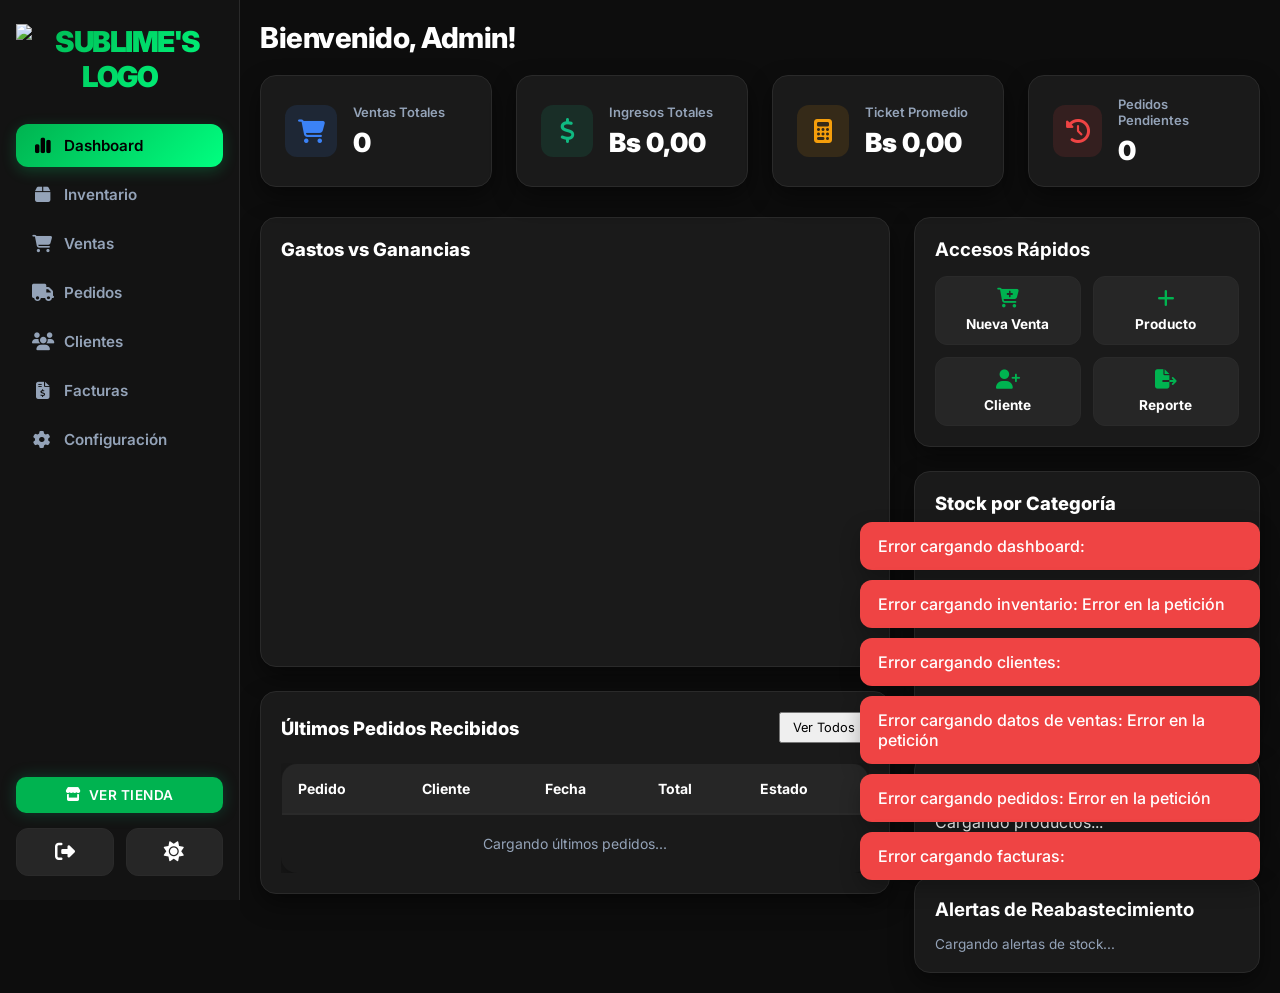
==== commit c6d88106: "actualizacion" ====
--- a/Sublime/admin-panel/index.html
+++ b/Sublime/admin-panel/index.html
@@ -263,29 +263,64 @@
 
             <div class="table-card" id="materiaPrimaTableContainer">
 
+                <!-- Summary bar -->
+                <div class="materia-summary-bar" id="materiaSummaryBar">
+                    <div class="materia-summary-item">
+                        <i class="fa-solid fa-boxes-stacked"></i>
+                        <div>
+                            <span class="materia-summary-num" id="summaryTotalUnidades">0</span>
+                            <span class="materia-summary-label">Unidades Totales</span>
+                        </div>
+                    </div>
+                    <div class="materia-summary-item">
+                        <i class="fa-solid fa-dollar-sign"></i>
+                        <div>
+                            <span class="materia-summary-num" id="summaryTotalUsd">$0.00</span>
+                            <span class="materia-summary-label">Inversión Total (USD)</span>
+                        </div>
+                    </div>
+                    <div class="materia-summary-item">
+                        <i class="fa-solid fa-bolivar-sign"></i>
+                        <div>
+                            <span class="materia-summary-num" id="summaryTotalBs">Bs 0.00</span>
+                            <span class="materia-summary-label">Inversión Total (Bs)</span>
+                        </div>
+                    </div>
+                    <div class="materia-summary-item">
+                        <i class="fa-solid fa-receipt"></i>
+                        <div>
+                            <span class="materia-summary-num" id="summaryTotalIva">$0.00</span>
+                            <span class="materia-summary-label">IVA Total (USD)</span>
+                        </div>
+                    </div>
+                </div>
+
+                <div style="overflow-x: auto;">
                 <table class="data-table">
-
                     <thead>
                         <tr>
                             <th>Fecha</th>
-                            <th>Categoría (Detalles)</th>
+                            <th>Categoría</th>
                             <th>Unidades</th>
-                            <th>Tasa</th>
-                            <th>P. Unitario</th>
-                            <th>IVA</th>
-                            <th>Subtotal</th>
+                            <th>Stock Disp.</th>
+                            <th>Tasa (Bs/$)</th>
+                            <th>P. Unit. ($)</th>
+                            <th>IVA %</th>
+                            <th>IVA Total ($)</th>
+                            <th>IVA Total (Bs)</th>
+                            <th>Total ($)</th>
+                            <th>Total (Bs)</th>
                             <th>Personalizado</th>
                             <th>Acciones</th>
                         </tr>
                     </thead>
-
                     <tbody id="materiaPrimaTableBody">
                         <tr>
-                            <td colspan="9">Cargando materia prima...</td>
+                            <td colspan="13">Cargando materia prima...</td>
                         </tr>
                     </tbody>
-
                 </table>
+                </div>
 
             </div>
 
@@ -319,54 +354,86 @@
         <section class="page-section" id="sales">
 
             <div class="page-header">
-
                 <div>
-                    <p>
-                        Procesa ventas, selecciona clientes y revisa el carrito.
-                    </p>
-                </div>
-
-            </div>
-
-            <div class="row-2 sales-grid">
-
-                <div class="box sales-box">
-
-                    <label>Cliente</label>
-
+                    <h1 class="page-title">Punto de Venta</h1>
+                    <p>Selecciona un cliente, agrega productos al carrito y genera la factura.</p>
+                </div>
+            </div>
+
+            <!-- ─── CLIENTE SELECTOR BAR ─── -->
+            <div class="sales-client-bar">
+                <div class="sales-client-icon">
+                    <i class="fa-solid fa-user-tie"></i>
+                </div>
+                <div class="sales-client-field">
+                    <label for="salesClientSelect">Cliente</label>
                     <select id="salesClientSelect">
                         <option value="">Seleccionar cliente...</option>
                     </select>
-
-                    <label>Productos</label>
+                </div>
+                <div id="cartClientLabel" class="sales-client-status">
+                    <i class="fa-solid fa-circle-info"></i> Ningún cliente seleccionado
+                </div>
+            </div>
+
+            <!-- ─── MAIN POS GRID ─── -->
+            <div class="sales-pos-grid">
+
+                <!-- LEFT: product browser -->
+                <div class="sales-products-panel">
+
+                    <div class="sales-search-bar">
+                        <i class="fa-solid fa-magnifying-glass"></i>
+                        <input type="search" id="salesProductSearch" placeholder="Buscar producto por nombre o categoría...">
+                    </div>
+
+                    <div class="sales-cat-filters" id="salesCatFilters">
+                        <!-- category pills injected by JS -->
+                    </div>
 
                     <div class="product-cards" id="productCardsContainer">
-
-                        <div class="product-card">
+                        <div class="product-card skeleton">
                             <strong>Cargando productos...</strong>
                         </div>
-
-                    </div>
-
-                </div>
-
-                <div class="box cart-box">
-
-                    <h3>Carrito</h3>
-                    <div style="font-size: 0.85rem; color: var(--text-muted); margin-bottom: 10px;" id="cartClientLabel">Seleccione un cliente</div>
-
-                    <div id="cartContent">
-                        <p>Seleccione un producto para agregar al carrito.</p>
-                    </div>
-
-                    <div id="cartFooter" style="display:none; margin-top: 15px; border-top: 1px solid var(--border-color); padding-top: 15px;">
-                        <div style="display: flex; justify-content: space-between; font-size: 1.1rem; font-weight: 700; margin-bottom: 15px;">
-                            <span>Total:</span>
-                            <span id="cartTotal">Bs 0,00</span>
-                        </div>
-                        <button type="button" class="btn-primary" id="generateInvoiceBtn" style="width:100%; padding: 12px; border-radius: 10px; font-weight: 700;">
+                    </div>
+                </div>
+
+                <!-- RIGHT: cart -->
+                <div class="sales-cart-panel">
+
+                    <div class="cart-header">
+                        <h3><i class="fa-solid fa-basket-shopping"></i> Carrito</h3>
+                        <span class="cart-badge" id="cartItemCount">0</span>
+                    </div>
+
+                    <div id="cartContent" class="cart-items-list">
+                        <div class="cart-empty-state">
+                            <i class="fa-solid fa-cart-shopping"></i>
+                            <p>Agrega productos para comenzar</p>
+                        </div>
+                    </div>
+
+                    <div id="cartFooter" class="cart-footer" style="display:none;">
+                        <div class="cart-summary">
+                            <div class="cart-summary-row">
+                                <span>Subtotal</span>
+                                <span id="cartSubtotal">$0.00</span>
+                            </div>
+                            <div class="cart-summary-row iva-row">
+                                <span>IVA (estimado)</span>
+                                <span id="cartIva">$0.00</span>
+                            </div>
+                            <div class="cart-summary-row total-row">
+                                <span>Total</span>
+                                <span id="cartTotal">$0.00</span>
+                            </div>
+                        </div>
+                        <button type="button" class="btn-generate-invoice" id="generateInvoiceBtn">
                             <i class="fa-solid fa-receipt"></i> Generar Factura
                         </button>
+                        <button type="button" class="btn-clear-cart" id="clearCartBtn">
+                            <i class="fa-solid fa-trash-can"></i> Vaciar carrito
+                        </button>
                     </div>
 
                 </div>
@@ -374,26 +441,95 @@
             </div>
 
         </section>
+
+
 
         <!-- PEDIDOS ONLINE -->
         <section class="page-section" id="orders">
+
             <div class="page-header">
                 <div>
-                    <p>Gestiona los pedidos online: verifica pagos y actualiza estados.</p>
-                </div>
-            </div>
-
-            <div class="orders-bulk-actions" id="ordersBulkActions" style="display: none; align-items: center; justify-content: space-between; padding: 12px 20px; background: rgba(255, 65, 108, 0.1); border: 1px solid rgba(255, 65, 108, 0.25); border-radius: 12px; margin-bottom: 20px;">
-                <span style="font-weight: 600; color: var(--text);"><span id="selectedOrdersCount">0</span> pedidos seleccionados</span>
-                <button class="btn" id="deleteSelectedOrdersBtn" style="background: var(--btn-red-grad) !important; color: white; border: none; padding: 8px 16px; border-radius: 8px; font-weight: 700; cursor: pointer; display: flex; align-items: center; gap: 8px;">
-                    <i class="fa-solid fa-trash"></i> Eliminar Seleccionados
+                    <h1 class="page-title">Pedidos Online</h1>
+                    <p>Gestiona los pedidos, verifica pagos y actualiza estados de envío.</p>
+                </div>
+                <button class="btn secondary" onclick="loadOrders()">
+                    <i class="fa-solid fa-arrows-rotate"></i> Actualizar
                 </button>
             </div>
 
-            <div class="card-grid" id="ordersList">
-                <div class="client-card"><h3>Cargando pedidos...</h3></div>
-            </div>
+            <!-- Stats bar -->
+            <div class="orders-stats-bar" id="ordersStatsBar">
+                <div class="order-stat-item" id="statPendientes">
+                    <i class="fa-solid fa-clock"></i>
+                    <div>
+                        <span class="stat-num" id="statNumPendientes">0</span>
+                        <span class="stat-label">Pendientes</span>
+                    </div>
+                </div>
+                <div class="order-stat-item" id="statProcesando">
+                    <i class="fa-solid fa-gear"></i>
+                    <div>
+                        <span class="stat-num" id="statNumProcesando">0</span>
+                        <span class="stat-label">Procesando</span>
+                    </div>
+                </div>
+                <div class="order-stat-item" id="statEnviados">
+                    <i class="fa-solid fa-truck"></i>
+                    <div>
+                        <span class="stat-num" id="statNumEnviados">0</span>
+                        <span class="stat-label">Enviados</span>
+                    </div>
+                </div>
+                <div class="order-stat-item" id="statEntregados">
+                    <i class="fa-solid fa-circle-check"></i>
+                    <div>
+                        <span class="stat-num" id="statNumEntregados">0</span>
+                        <span class="stat-label">Entregados</span>
+                    </div>
+                </div>
+            </div>
+
+            <!-- Filter + search bar -->
+            <div class="orders-filter-bar">
+                <div class="orders-search-wrap">
+                    <i class="fa-solid fa-magnifying-glass"></i>
+                    <input type="search" id="ordersSearchInput" placeholder="Buscar por cliente, correo o # pedido...">
+                </div>
+                <div class="orders-status-filters" id="ordersStatusFilters">
+                    <button class="order-filter-pill active" data-status="Todos">Todos</button>
+                    <button class="order-filter-pill" data-status="Pendiente de Verificación">Pendientes</button>
+                    <button class="order-filter-pill" data-status="Procesando">Procesando</button>
+                    <button class="order-filter-pill" data-status="Enviado">Enviados</button>
+                    <button class="order-filter-pill" data-status="Entregado">Entregados</button>
+                </div>
+            </div>
+
+            <!-- Bulk actions bar -->
+            <div class="orders-bulk-actions" id="ordersBulkActions" style="display: none;">
+                <div class="bulk-info">
+                    <i class="fa-solid fa-boxes-stacked"></i>
+                    <span><span id="selectedOrdersCount">0</span> pedidos seleccionados</span>
+                </div>
+                <div class="bulk-btns">
+                    <button class="bulk-btn-cancel" id="cancelBulkSelectionBtn">
+                        <i class="fa-solid fa-xmark"></i> Cancelar
+                    </button>
+                    <button class="bulk-btn-delete" id="deleteSelectedOrdersBtn">
+                        <i class="fa-solid fa-trash"></i> Eliminar Seleccionados
+                    </button>
+                </div>
+            </div>
+
+            <!-- Orders list -->
+            <div id="ordersList" class="orders-list">
+                <div class="orders-loading">
+                    <i class="fa-solid fa-spinner fa-spin"></i>
+                    <p>Cargando pedidos...</p>
+                </div>
+            </div>
+
         </section>
+
 
         <!-- CLIENTES -->
         <section class="page-section" id="clients">
@@ -1318,6 +1454,67 @@
                 <button type="submit" class="btn-save-product" id="saveEditMateriaPrimaBtn">Guardar Cambios</button>
             </div>
         </form>
+    </div>
+</div>
+
+<!-- =========================
+     MODAL CONSUMIR MATERIA PRIMA
+========================= -->
+
+<div class="product-modal" id="consumirMateriaModal">
+    <div class="product-modal-content" style="max-width: 520px;">
+        <div class="product-header">
+            <h2><i class="fa-solid fa-fire-burner" style="color:var(--primary);"></i> Consumir / Descontar Stock</h2>
+            <span class="close-product-modal" id="closeConsumirMateriaModal">&times;</span>
+        </div>
+
+        <div class="consumir-materia-info" id="consumirMateriaInfo">
+            <!-- Filled by JS -->
+        </div>
+
+        <div class="product-group" style="margin: 16px 0;">
+            <label>Cantidad a consumir</label>
+            <input type="number" id="consumirCantidad" min="1" placeholder="0" style="width:100%;padding:12px;border-radius:12px;border:1px solid var(--border);background:var(--surface-2);color:var(--text);font-size:14px;outline:none;">
+        </div>
+
+        <div class="product-group" style="margin-bottom: 16px;">
+            <label>Motivo del consumo</label>
+            <select id="consumirMotivo" style="width:100%;padding:12px;border-radius:12px;border:1px solid var(--border);background:var(--surface-2);color:var(--text);font-size:14px;outline:none;">
+                <option value="personalizacion">Personalización de producto</option>
+                <option value="venta_directa">Venta directa</option>
+                <option value="merma">Merma / Pérdida</option>
+                <option value="muestra">Muestra / Prueba</option>
+                <option value="otro">Otro</option>
+            </select>
+        </div>
+
+        <div class="product-group" style="margin-bottom: 20px;">
+            <label>Notas (opcional)</label>
+            <input type="text" id="consumirNotas" placeholder="Ej: Pedido #105, taza personalizada..." style="width:100%;padding:12px;border-radius:12px;border:1px solid var(--border);background:var(--surface-2);color:var(--text);font-size:14px;outline:none;">
+        </div>
+
+        <!-- Live preview -->
+        <div class="consumir-preview" id="consumirPreview" style="display:none;">
+            <div class="consumir-preview-row">
+                <span>Stock actual:</span>
+                <strong id="consumirPreviewStock">0</strong>
+            </div>
+            <div class="consumir-preview-row">
+                <span>A descontar:</span>
+                <strong id="consumirPreviewQty" style="color:#ff416c;">-0</strong>
+            </div>
+            <div class="consumir-preview-row" style="border-top:1px dashed var(--border);padding-top:8px;margin-top:4px;">
+                <span>Stock restante:</span>
+                <strong id="consumirPreviewRemaining" style="color:var(--primary);">0</strong>
+            </div>
+        </div>
+
+        <div class="product-actions">
+            <button type="button" class="btn-cancel-product" id="cancelConsumirMateria">Cancelar</button>
+            <button type="button" class="btn-save-product" id="confirmConsumirMateriaBtn" style="background: linear-gradient(135deg,#ff416c,#ff4b2b);">
+                <i class="fa-solid fa-fire-burner"></i> Confirmar Consumo
+            </button>
+        </div>
     </div>
 </div>
 
--- a/Sublime/admin-panel/styles.css
+++ b/Sublime/admin-panel/styles.css
@@ -745,6 +745,14 @@
     margin:0;
 }
 
+.page-title {
+    font-size: 1.4rem;
+    font-weight: 800;
+    color: var(--text);
+    margin: 0 0 4px 0;
+    letter-spacing: -0.3px;
+}
+
 .filter-row input,
 .page-section input,
 .page-section select{
@@ -795,43 +803,562 @@
     font-size:18px;
 }
 
-/* =========================
-   SALES
-========================= */
-
-.sales-grid{
-    display:grid;
-    grid-template-columns:2fr 1fr;
-    gap:20px;
-}
-
-.sales-box,
-.cart-box{
-    background:var(--surface);
-    padding:20px;
-    border-radius:16px;
-    border:1px solid var(--border);
-    box-shadow:0 1px 3px var(--shadow);
-}
-
-.product-cards{
-    display:grid;
-    gap:14px;
-    margin-top:16px;
-}
-
-.product-card{
-    flex-direction:column;
-    align-items:flex-start;
-}
-
-.add-cart{
-    background:var(--primary);
-    color:white;
-    border:none;
-    padding:10px 14px;
-    border-radius:10px;
-    cursor:pointer;
+/* =========================================
+   VENTAS — POS Layout
+========================================= */
+
+/* ── Client selector bar ── */
+.sales-client-bar {
+    display: flex;
+    align-items: center;
+    gap: 16px;
+    background: var(--surface);
+    border: 1px solid var(--border);
+    border-radius: 16px;
+    padding: 14px 20px;
+    margin-bottom: 20px;
+    box-shadow: 0 2px 8px var(--shadow);
+}
+
+.sales-client-icon {
+    width: 44px;
+    height: 44px;
+    border-radius: 12px;
+    background: rgba(0, 255, 128, 0.1);
+    color: var(--primary);
+    display: flex;
+    align-items: center;
+    justify-content: center;
+    font-size: 1.1rem;
+    flex-shrink: 0;
+}
+
+.sales-client-field {
+    display: flex;
+    flex-direction: column;
+    gap: 4px;
+    flex: 1;
+    max-width: 320px;
+}
+
+.sales-client-field label {
+    font-size: 0.75rem;
+    font-weight: 700;
+    text-transform: uppercase;
+    letter-spacing: 0.5px;
+    color: var(--text-muted);
+}
+
+.sales-client-field select {
+    width: 100%;
+    padding: 10px 14px;
+    border-radius: 10px;
+    border: 1px solid var(--border);
+    background: var(--surface-2);
+    color: var(--text);
+    font-size: 0.9rem;
+    font-weight: 600;
+    outline: none;
+    cursor: pointer;
+    transition: border-color 0.2s;
+}
+
+.sales-client-field select:focus {
+    border-color: var(--primary);
+}
+
+.sales-client-status {
+    margin-left: auto;
+    display: flex;
+    align-items: center;
+    gap: 8px;
+    font-size: 0.85rem;
+    color: var(--text-muted);
+    font-weight: 600;
+    padding: 8px 14px;
+    background: var(--surface-2);
+    border-radius: 10px;
+    border: 1px solid var(--border);
+}
+
+.sales-client-status.has-client {
+    color: var(--primary);
+    background: rgba(0, 255, 128, 0.07);
+    border-color: rgba(0, 255, 128, 0.25);
+}
+
+/* ── POS main grid ── */
+.sales-pos-grid {
+    display: grid;
+    grid-template-columns: 1fr 380px;
+    gap: 20px;
+    align-items: flex-start;
+}
+
+/* ── Products panel ── */
+.sales-products-panel {
+    display: flex;
+    flex-direction: column;
+    gap: 14px;
+}
+
+.sales-search-bar {
+    display: flex;
+    align-items: center;
+    gap: 12px;
+    background: var(--surface);
+    border: 1px solid var(--border);
+    border-radius: 12px;
+    padding: 12px 16px;
+    transition: border-color 0.2s;
+}
+
+.sales-search-bar:focus-within {
+    border-color: var(--primary);
+}
+
+.sales-search-bar i {
+    color: var(--text-muted);
+    font-size: 0.9rem;
+    flex-shrink: 0;
+}
+
+.sales-search-bar input {
+    flex: 1;
+    background: none;
+    border: none;
+    outline: none;
+    color: var(--text);
+    font-size: 0.92rem;
+}
+
+/* ── Category filter pills ── */
+.sales-cat-filters {
+    display: flex;
+    flex-wrap: wrap;
+    gap: 8px;
+}
+
+.sales-cat-pill {
+    display: inline-flex;
+    align-items: center;
+    gap: 6px;
+    padding: 6px 14px;
+    border-radius: 99px;
+    font-size: 0.8rem;
+    font-weight: 700;
+    border: 1px solid var(--border);
+    background: var(--surface);
+    color: var(--text-muted);
+    cursor: pointer;
+    transition: all 0.2s ease;
+    user-select: none;
+}
+
+.sales-cat-pill:hover,
+.sales-cat-pill.active {
+    background: rgba(0, 255, 128, 0.1);
+    border-color: var(--primary);
+    color: var(--primary);
+}
+
+/* ── Product cards grid ── */
+.product-cards {
+    display: grid;
+    grid-template-columns: repeat(auto-fill, minmax(190px, 1fr));
+    gap: 14px;
+}
+
+.product-card {
+    background: var(--surface);
+    border: 1px solid var(--border);
+    border-radius: 14px;
+    padding: 16px;
+    display: flex;
+    flex-direction: column;
+    gap: 10px;
+    cursor: pointer;
+    transition: transform 0.2s cubic-bezier(0.4, 0, 0.2, 1), box-shadow 0.2s ease, border-color 0.2s ease;
+    position: relative;
+    overflow: hidden;
+}
+
+.product-card:hover {
+    transform: translateY(-3px);
+    box-shadow: 0 8px 24px rgba(0, 0, 0, 0.18);
+    border-color: var(--primary);
+}
+
+.product-card-image {
+    width: 100%;
+    height: 100px;
+    border-radius: 10px;
+    object-fit: cover;
+    background: var(--surface-2);
+    display: flex;
+    align-items: center;
+    justify-content: center;
+    overflow: hidden;
+    flex-shrink: 0;
+}
+
+.product-card-image img {
+    width: 100%;
+    height: 100%;
+    object-fit: cover;
+    border-radius: 10px;
+}
+
+.product-card-image .no-img {
+    font-size: 2rem;
+    color: var(--text-muted);
+}
+
+.product-card-body {
+    flex: 1;
+    display: flex;
+    flex-direction: column;
+    gap: 4px;
+}
+
+.product-card strong {
+    font-size: 0.9rem;
+    font-weight: 700;
+    color: var(--text);
+    line-height: 1.3;
+}
+
+.product-card-cat {
+    font-size: 0.75rem;
+    font-weight: 600;
+    color: var(--primary);
+    text-transform: uppercase;
+    letter-spacing: 0.4px;
+}
+
+.product-card-meta {
+    display: flex;
+    align-items: center;
+    justify-content: space-between;
+    margin-top: 2px;
+}
+
+.product-card-price {
+    font-size: 0.9rem;
+    font-weight: 800;
+    color: var(--text);
+}
+
+.product-card-stock {
+    font-size: 0.75rem;
+    font-weight: 600;
+    padding: 2px 8px;
+    border-radius: 99px;
+    background: rgba(0, 255, 128, 0.1);
+    color: var(--primary);
+}
+
+.product-card-stock.low {
+    background: rgba(255, 71, 87, 0.1);
+    color: #ff4757;
+}
+
+.add-cart {
+    width: 100%;
+    display: flex;
+    align-items: center;
+    justify-content: center;
+    gap: 6px;
+    background: var(--primary);
+    color: #000;
+    border: none;
+    padding: 9px 14px;
+    border-radius: 10px;
+    cursor: pointer;
+    font-size: 0.82rem;
+    font-weight: 800;
+    letter-spacing: 0.3px;
+    transition: all 0.2s ease;
+}
+
+.add-cart:hover {
+    opacity: 0.85;
+    transform: scale(1.02);
+}
+
+.add-cart:disabled {
+    background: var(--surface-2);
+    color: var(--text-muted);
+    cursor: not-allowed;
+    transform: none;
+}
+
+/* ── Cart panel ── */
+.sales-cart-panel {
+    background: var(--surface);
+    border: 1px solid var(--border);
+    border-radius: 16px;
+    display: flex;
+    flex-direction: column;
+    gap: 0;
+    position: sticky;
+    top: 20px;
+    max-height: calc(100vh - 160px);
+    overflow: hidden;
+    box-shadow: 0 4px 16px var(--shadow);
+}
+
+.cart-header {
+    display: flex;
+    align-items: center;
+    justify-content: space-between;
+    padding: 18px 20px;
+    border-bottom: 1px solid var(--border);
+}
+
+.cart-header h3 {
+    display: flex;
+    align-items: center;
+    gap: 10px;
+    font-size: 1rem;
+    font-weight: 700;
+    color: var(--text);
+    margin: 0;
+}
+
+.cart-header h3 i {
+    color: var(--primary);
+}
+
+.cart-badge {
+    background: var(--primary);
+    color: #000;
+    font-size: 0.75rem;
+    font-weight: 800;
+    width: 24px;
+    height: 24px;
+    border-radius: 50%;
+    display: flex;
+    align-items: center;
+    justify-content: center;
+}
+
+.cart-items-list {
+    flex: 1;
+    overflow-y: auto;
+    padding: 12px 16px;
+    display: flex;
+    flex-direction: column;
+    gap: 8px;
+    min-height: 160px;
+}
+
+.cart-empty-state {
+    display: flex;
+    flex-direction: column;
+    align-items: center;
+    justify-content: center;
+    gap: 12px;
+    padding: 40px 20px;
+    color: var(--text-muted);
+    text-align: center;
+}
+
+.cart-empty-state i {
+    font-size: 2.2rem;
+    opacity: 0.4;
+}
+
+.cart-empty-state p {
+    font-size: 0.85rem;
+    margin: 0;
+    opacity: 0.7;
+}
+
+.cart-item {
+    display: flex;
+    align-items: center;
+    gap: 10px;
+    background: var(--surface-2);
+    border: 1px solid var(--border);
+    border-radius: 10px;
+    padding: 10px 12px;
+    transition: background 0.15s;
+}
+
+.cart-item:hover {
+    background: rgba(255, 255, 255, 0.04);
+}
+
+.cart-item-info {
+    flex: 1;
+    min-width: 0;
+}
+
+.cart-item-name {
+    font-size: 0.85rem;
+    font-weight: 700;
+    color: var(--text);
+    white-space: nowrap;
+    overflow: hidden;
+    text-overflow: ellipsis;
+}
+
+.cart-item-price {
+    font-size: 0.78rem;
+    color: var(--text-muted);
+    margin-top: 2px;
+}
+
+.cart-item-controls {
+    display: flex;
+    align-items: center;
+    gap: 6px;
+    flex-shrink: 0;
+}
+
+.btn-qty {
+    width: 26px;
+    height: 26px;
+    border-radius: 8px;
+    border: 1px solid var(--border);
+    background: var(--surface);
+    color: var(--text);
+    cursor: pointer;
+    font-weight: 800;
+    font-size: 0.9rem;
+    display: flex;
+    align-items: center;
+    justify-content: center;
+    transition: all 0.15s ease;
+}
+
+.btn-qty:hover {
+    background: var(--primary);
+    color: #000;
+    border-color: var(--primary);
+}
+
+.cart-item-qty {
+    min-width: 22px;
+    text-align: center;
+    font-weight: 800;
+    font-size: 0.9rem;
+    color: var(--text);
+}
+
+.btn-remove-cart {
+    background: none;
+    border: none;
+    color: var(--text-muted);
+    cursor: pointer;
+    font-size: 1rem;
+    padding: 2px 4px;
+    border-radius: 6px;
+    transition: color 0.15s;
+    display: flex;
+    align-items: center;
+    justify-content: center;
+}
+
+.btn-remove-cart:hover {
+    color: #ff4757;
+}
+
+/* ── Cart footer / totals ── */
+.cart-footer {
+    border-top: 1px solid var(--border);
+    padding: 16px 20px;
+    display: flex;
+    flex-direction: column;
+    gap: 10px;
+}
+
+.cart-summary {
+    display: flex;
+    flex-direction: column;
+    gap: 6px;
+}
+
+.cart-summary-row {
+    display: flex;
+    justify-content: space-between;
+    align-items: center;
+    font-size: 0.85rem;
+    color: var(--text-muted);
+}
+
+.cart-summary-row.iva-row {
+    color: #ffb700;
+}
+
+.cart-summary-row.total-row {
+    font-size: 1rem;
+    font-weight: 800;
+    color: var(--text);
+    padding-top: 8px;
+    border-top: 1px dashed var(--border);
+    margin-top: 4px;
+}
+
+.btn-generate-invoice {
+    width: 100%;
+    padding: 13px;
+    background: var(--primary);
+    color: #000;
+    border: none;
+    border-radius: 12px;
+    font-weight: 800;
+    font-size: 0.92rem;
+    cursor: pointer;
+    display: flex;
+    align-items: center;
+    justify-content: center;
+    gap: 8px;
+    transition: all 0.2s ease;
+    letter-spacing: 0.3px;
+}
+
+.btn-generate-invoice:hover {
+    opacity: 0.88;
+    transform: translateY(-1px);
+    box-shadow: 0 4px 12px rgba(0, 255, 128, 0.25);
+}
+
+.btn-clear-cart {
+    width: 100%;
+    padding: 9px;
+    background: transparent;
+    color: var(--text-muted);
+    border: 1px solid var(--border);
+    border-radius: 10px;
+    font-weight: 600;
+    font-size: 0.82rem;
+    cursor: pointer;
+    display: flex;
+    align-items: center;
+    justify-content: center;
+    gap: 8px;
+    transition: all 0.2s ease;
+}
+
+.btn-clear-cart:hover {
+    border-color: #ff4757;
+    color: #ff4757;
+    background: rgba(255, 71, 87, 0.06);
+}
+
+@media (max-width: 960px) {
+    .sales-pos-grid {
+        grid-template-columns: 1fr;
+    }
+    .sales-cart-panel {
+        position: static;
+        max-height: none;
+    }
+    .sales-client-bar {
+        flex-wrap: wrap;
+    }
 }
 
 /* =========================
@@ -2510,52 +3037,7 @@
     resize: vertical !important;
 }
 
-/* Sales layout polishing */
-#salesClientSelect {
-    width: 100% !important;
-    max-width: 450px;
-    height: 48px !important;
-    margin-bottom: 24px !important;
-}
-.product-cards {
-    display: grid;
-    grid-template-columns: repeat(auto-fill, minmax(200px, 1fr));
-    gap: 16px;
-    margin-top: 16px;
-}
-.product-card {
-    background: var(--surface-2);
-    border: 1px solid var(--border);
-    border-radius: 12px;
-    padding: 16px;
-    display: flex;
-    flex-direction: column;
-    justify-content: space-between;
-    gap: 10px;
-    height: 100%;
-    box-sizing: border-box;
-    transition: transform 0.25s cubic-bezier(0.4, 0, 0.2, 1), box-shadow 0.25s ease;
-}
-.product-card:hover {
-    transform: translateY(-3px);
-    box-shadow: var(--shadow);
-    border-color: var(--primary);
-}
-.product-card strong {
-    font-size: 0.95rem;
-    font-weight: 700;
-    color: var(--text);
-}
-.product-card p {
-    font-size: 0.85rem;
-    color: var(--muted);
-}
-.product-card .add-cart {
-    width: 100% !important;
-    padding: 8px 12px !important;
-    font-size: 0.8rem !important;
-    height: auto !important;
-}
+/* Sales: duplicate rules consolidated in POS block above */
 
 /* Clients and orders cards grid adjustments */
 #clientsList, #ordersList {
@@ -2660,139 +3142,522 @@
 }
 
 /* Order Card Modern Styles */
+/* =========================================
+   PEDIDOS ONLINE — Premium Redesign
+========================================= */
+
+/* ── Stats Bar ── */
+.orders-stats-bar {
+    display: grid;
+    grid-template-columns: repeat(4, 1fr);
+    gap: 14px;
+    margin-bottom: 20px;
+}
+
+.order-stat-item {
+    display: flex;
+    align-items: center;
+    gap: 14px;
+    background: var(--surface);
+    border: 1px solid var(--border);
+    border-radius: 14px;
+    padding: 16px 20px;
+    cursor: pointer;
+    transition: all 0.2s ease;
+}
+
+.order-stat-item:hover {
+    border-color: var(--primary);
+    box-shadow: 0 4px 14px rgba(0,255,128,0.08);
+}
+
+.order-stat-item > i {
+    font-size: 1.4rem;
+    width: 40px;
+    height: 40px;
+    border-radius: 10px;
+    display: flex;
+    align-items: center;
+    justify-content: center;
+    flex-shrink: 0;
+}
+
+#statPendientes > i  { background: rgba(255,183,0,0.12); color: #ffb700; }
+#statProcesando > i  { background: rgba(52,152,219,0.12); color: #3498db; }
+#statEnviados > i    { background: rgba(155,89,182,0.12); color: #9b59b6; }
+#statEntregados > i  { background: rgba(0,179,80,0.12);   color: #00b350; }
+
+.order-stat-item > div {
+    display: flex;
+    flex-direction: column;
+    gap: 2px;
+}
+
+.stat-num {
+    font-size: 1.6rem;
+    font-weight: 800;
+    color: var(--text);
+    line-height: 1;
+}
+
+.stat-label {
+    font-size: 0.78rem;
+    font-weight: 600;
+    color: var(--text-muted);
+    text-transform: uppercase;
+    letter-spacing: 0.4px;
+}
+
+/* ── Filter Bar ── */
+.orders-filter-bar {
+    display: flex;
+    align-items: center;
+    gap: 14px;
+    margin-bottom: 16px;
+    flex-wrap: wrap;
+}
+
+.orders-search-wrap {
+    display: flex;
+    align-items: center;
+    gap: 10px;
+    background: var(--surface);
+    border: 1px solid var(--border);
+    border-radius: 12px;
+    padding: 10px 14px;
+    flex: 1;
+    min-width: 240px;
+    transition: border-color 0.2s;
+}
+
+.orders-search-wrap:focus-within {
+    border-color: var(--primary);
+}
+
+.orders-search-wrap i {
+    color: var(--text-muted);
+    flex-shrink: 0;
+}
+
+.orders-search-wrap input {
+    flex: 1;
+    background: none;
+    border: none;
+    outline: none;
+    color: var(--text);
+    font-size: 0.9rem;
+    width: 100% !important;
+    height: auto !important;
+    padding: 0 !important;
+}
+
+.orders-status-filters {
+    display: flex;
+    gap: 8px;
+    flex-wrap: wrap;
+}
+
+.order-filter-pill {
+    padding: 7px 14px;
+    border-radius: 99px;
+    border: 1px solid var(--border);
+    background: var(--surface);
+    color: var(--text-muted);
+    font-size: 0.8rem;
+    font-weight: 700;
+    cursor: pointer;
+    transition: all 0.2s ease;
+    white-space: nowrap;
+}
+
+.order-filter-pill:hover,
+.order-filter-pill.active {
+    background: rgba(0,255,128,0.1);
+    border-color: var(--primary);
+    color: var(--primary);
+}
+
+/* ── Bulk Actions Bar ── */
+.orders-bulk-actions {
+    display: flex;
+    align-items: center;
+    justify-content: space-between;
+    padding: 12px 20px;
+    background: rgba(255, 65, 108, 0.07);
+    border: 1px solid rgba(255, 65, 108, 0.25);
+    border-radius: 12px;
+    margin-bottom: 16px;
+    gap: 12px;
+}
+
+.bulk-info {
+    display: flex;
+    align-items: center;
+    gap: 10px;
+    font-weight: 700;
+    color: var(--text);
+    font-size: 0.9rem;
+}
+
+.bulk-info i {
+    color: #ff416c;
+}
+
+.bulk-btns {
+    display: flex;
+    gap: 10px;
+}
+
+.bulk-btn-cancel {
+    padding: 8px 16px;
+    border-radius: 8px;
+    border: 1px solid var(--border);
+    background: var(--surface);
+    color: var(--text-muted);
+    font-weight: 700;
+    font-size: 0.82rem;
+    cursor: pointer;
+    display: flex;
+    align-items: center;
+    gap: 6px;
+    transition: all 0.2s;
+}
+
+.bulk-btn-cancel:hover {
+    border-color: var(--text-muted);
+    color: var(--text);
+}
+
+.bulk-btn-delete {
+    padding: 8px 16px;
+    border-radius: 8px;
+    border: none;
+    background: linear-gradient(135deg, #ff416c, #ff4b2b);
+    color: white;
+    font-weight: 700;
+    font-size: 0.82rem;
+    cursor: pointer;
+    display: flex;
+    align-items: center;
+    gap: 6px;
+    transition: opacity 0.2s;
+}
+
+.bulk-btn-delete:hover {
+    opacity: 0.85;
+}
+
+/* ── Orders List ── */
+.orders-list {
+    display: flex;
+    flex-direction: column;
+    gap: 16px;
+}
+
+.orders-loading {
+    display: flex;
+    flex-direction: column;
+    align-items: center;
+    justify-content: center;
+    gap: 12px;
+    padding: 60px 20px;
+    color: var(--text-muted);
+}
+
+.orders-loading i {
+    font-size: 2rem;
+    opacity: 0.5;
+}
+
+.orders-empty {
+    display: flex;
+    flex-direction: column;
+    align-items: center;
+    justify-content: center;
+    gap: 12px;
+    padding: 60px 20px;
+    color: var(--text-muted);
+    background: var(--surface);
+    border: 1px solid var(--border);
+    border-radius: 16px;
+}
+
+.orders-empty i {
+    font-size: 2.5rem;
+    opacity: 0.3;
+}
+
+/* ── Order Card ── */
 .order-card-modern {
     background: var(--surface);
     border: 1px solid var(--border);
     border-radius: 16px;
-    padding: 24px;
-    box-shadow: var(--shadow);
-    display: flex;
-    flex-direction: column;
-    gap: 16px;
-    transition: transform 0.25s, box-shadow 0.25s;
-    position: relative;
     overflow: hidden;
+    box-shadow: 0 2px 8px var(--shadow);
+    transition: box-shadow 0.25s, border-color 0.25s;
+    border-left-width: 4px;
 }
 
 .order-card-modern:hover {
-    transform: translateY(-3px);
-    box-shadow: 0 12px 30px rgba(0, 255, 128, 0.08);
-}
-
-body.light-mode .order-card-modern:hover {
-    box-shadow: 0 12px 30px rgba(16, 185, 129, 0.08);
-}
-
+    box-shadow: 0 6px 20px rgba(0,0,0,0.12);
+}
+
+/* ── Order Header ── */
 .order-card-header {
     display: flex;
     align-items: center;
     justify-content: space-between;
+    padding: 16px 20px;
     border-bottom: 1px solid var(--border);
-    padding-bottom: 12px;
-    gap: 10px;
+    gap: 12px;
     flex-wrap: wrap;
+    background: rgba(255,255,255,0.015);
+}
+
+.order-header-left {
+    display: flex;
+    align-items: center;
+    gap: 12px;
+}
+
+.order-select-checkbox {
+    width: 18px;
+    height: 18px;
+    cursor: pointer;
+    accent-color: var(--primary);
+    flex-shrink: 0;
 }
 
 .order-id {
-    font-size: 1.15rem;
+    font-size: 1.05rem;
     font-weight: 800;
     color: var(--text);
 }
 
+.order-header-right {
+    display: flex;
+    align-items: center;
+    gap: 12px;
+    flex-wrap: wrap;
+}
+
 .order-date {
-    font-size: 0.85rem;
-    color: var(--muted);
+    font-size: 0.82rem;
+    color: var(--text-muted);
     display: flex;
     align-items: center;
     gap: 6px;
 }
 
 .order-status-badge {
-    padding: 6px 12px;
+    padding: 5px 12px;
     border-radius: 99px;
-    font-size: 0.8rem;
+    font-size: 0.78rem;
     font-weight: 700;
     text-transform: uppercase;
-    letter-spacing: 0.5px;
-}
-
+    letter-spacing: 0.4px;
+    white-space: nowrap;
+}
+
+/* ── Order Body ── */
 .order-card-body {
     display: grid;
-    grid-template-columns: repeat(auto-fit, minmax(180px, 1fr));
-    gap: 20px;
-    padding: 4px 0;
+    grid-template-columns: 1.2fr 1fr 1fr 1.6fr;
+    gap: 0;
+    padding: 0;
 }
 
 .order-body-col {
     display: flex;
     flex-direction: column;
-    gap: 6px;
+    gap: 8px;
+    padding: 18px 20px;
+    border-right: 1px solid var(--border);
+}
+
+.order-body-col:last-child {
+    border-right: none;
 }
 
 .order-body-col h4 {
-    font-size: 0.85rem;
+    font-size: 0.75rem;
     font-weight: 700;
     text-transform: uppercase;
-    color: var(--muted);
-    margin-bottom: 4px;
+    color: var(--text-muted);
+    letter-spacing: 0.5px;
     display: flex;
     align-items: center;
     gap: 6px;
+    margin: 0;
 }
 
 .order-body-col p {
-    font-size: 0.88rem;
+    font-size: 0.87rem;
     color: var(--text);
     margin: 0;
     line-height: 1.4;
     word-break: break-word;
+    display: flex;
+    align-items: center;
+    gap: 6px;
 }
 
 .order-body-col p i {
-    color: var(--muted);
-    width: 16px;
+    color: var(--text-muted);
+    width: 14px;
     text-align: center;
+    flex-shrink: 0;
+    font-size: 0.8rem;
 }
 
 .shipping-info {
-    margin-top: 4px !important;
-}
-
+    font-size: 0.83rem !important;
+    color: var(--primary) !important;
+    font-weight: 600 !important;
+}
+
+/* Comprobante mini-preview */
+.comprobante-preview {
+    display: flex;
+    flex-direction: column;
+    gap: 6px;
+    margin-top: 6px;
+}
+
+.comprobante-preview-label {
+    font-size: 0.72rem;
+    color: var(--text-muted);
+    font-weight: 600;
+    text-transform: uppercase;
+}
+
+.comprobante-thumb {
+    width: 72px;
+    height: 72px;
+    object-fit: cover;
+    border-radius: 8px;
+    border: 2px solid var(--border);
+    cursor: pointer;
+    transition: transform 0.2s, border-color 0.2s;
+    display: block;
+}
+
+.comprobante-thumb:hover {
+    transform: scale(1.08);
+    border-color: var(--primary);
+}
+
+/* ── Order Items List (what the client bought) ── */
+.order-items-col {
+    padding: 18px 20px;
+    display: flex;
+    flex-direction: column;
+    gap: 8px;
+}
+
+.order-items-col h4 {
+    font-size: 0.75rem;
+    font-weight: 700;
+    text-transform: uppercase;
+    color: var(--text-muted);
+    letter-spacing: 0.5px;
+    display: flex;
+    align-items: center;
+    gap: 6px;
+    margin: 0;
+}
+
+.order-items-list {
+    display: flex;
+    flex-direction: column;
+    gap: 6px;
+}
+
+.order-item-row {
+    display: flex;
+    align-items: center;
+    justify-content: space-between;
+    padding: 6px 10px;
+    background: var(--surface-2);
+    border-radius: 8px;
+    gap: 8px;
+}
+
+.order-item-name {
+    font-size: 0.83rem;
+    font-weight: 600;
+    color: var(--text);
+    flex: 1;
+    min-width: 0;
+    white-space: nowrap;
+    overflow: hidden;
+    text-overflow: ellipsis;
+}
+
+.order-item-qty {
+    font-size: 0.78rem;
+    font-weight: 700;
+    background: rgba(0,255,128,0.08);
+    color: var(--primary);
+    padding: 2px 8px;
+    border-radius: 99px;
+    white-space: nowrap;
+    flex-shrink: 0;
+}
+
+.order-item-price {
+    font-size: 0.82rem;
+    font-weight: 700;
+    color: var(--text);
+    white-space: nowrap;
+    flex-shrink: 0;
+}
+
+/* ── Order Footer ── */
 .order-card-footer {
     display: flex;
     align-items: center;
     justify-content: space-between;
+    padding: 14px 20px;
     border-top: 1px solid var(--border);
-    padding-top: 16px;
-    gap: 15px;
+    gap: 14px;
     flex-wrap: wrap;
+    background: rgba(255,255,255,0.015);
 }
 
 .order-total-display {
     display: flex;
     flex-direction: column;
-    gap: 4px;
+    gap: 2px;
 }
 
 .order-total-display span {
-    font-size: 0.8rem;
-    color: var(--muted);
+    font-size: 0.75rem;
+    color: var(--text-muted);
     font-weight: 600;
+    text-transform: uppercase;
+    letter-spacing: 0.3px;
 }
 
 .order-total-display strong {
-    font-size: 1.25rem;
+    font-size: 1.2rem;
     font-weight: 800;
     color: var(--text);
 }
 
+.order-total-bs {
+    font-size: 0.82rem !important;
+    color: var(--text-muted) !important;
+    font-weight: 600 !important;
+}
+
 .order-actions-wrapper {
     display: flex;
     align-items: center;
     gap: 10px;
-}
-
-/* Specific styling for order list buttons */
+    flex-wrap: wrap;
+}
+
 .order-actions-wrapper button {
     display: flex;
     align-items: center;
@@ -2802,6 +3667,8 @@
     font-size: 0.82rem !important;
     font-weight: 700 !important;
     border-radius: 10px !important;
+    cursor: pointer;
+    transition: all 0.18s ease;
 }
 
 .order-actions-wrapper input[type="text"] {
@@ -2809,7 +3676,55 @@
     padding: 0 12px !important;
     font-size: 0.85rem !important;
     width: 110px !important;
-}
+    border-radius: 8px;
+    border: 1px solid var(--border);
+    background: var(--surface-2);
+    color: var(--text);
+    outline: none;
+}
+
+.btn-verify-order {
+    background: linear-gradient(135deg, #00b350, #00c878);
+    color: #000;
+    border: none;
+}
+
+.btn-verify-order:hover {
+    opacity: 0.85;
+    transform: translateY(-1px);
+}
+
+.btn-ship-order {
+    background: linear-gradient(135deg, #3498db, #2980b9);
+    color: white;
+    border: none;
+}
+
+.btn-ship-order:hover {
+    opacity: 0.85;
+}
+
+.btn-deliver-order {
+    background: var(--surface-2);
+    color: var(--text);
+    border: 1px solid var(--border);
+}
+
+.btn-deliver-order:hover {
+    border-color: var(--primary);
+    color: var(--primary);
+}
+
+@media (max-width: 960px) {
+    .orders-stats-bar { grid-template-columns: repeat(2, 1fr); }
+    .order-card-body  { grid-template-columns: 1fr 1fr; }
+}
+
+@media (max-width: 600px) {
+    .orders-stats-bar { grid-template-columns: 1fr 1fr; }
+    .order-card-body  { grid-template-columns: 1fr; }
+}
+
 
 /* Inventory sub-tabs styling */
 .sub-tabs-container {
@@ -2939,4 +3854,174 @@
     margin-top: 6px;
     display: block;
     word-break: break-all;
+}
+
+/* ============================
+   BADGES — Materia Prima
+============================ */
+.badge {
+    display: inline-block;
+    padding: 3px 10px;
+    border-radius: 99px;
+    font-size: 0.78rem;
+    font-weight: 700;
+    letter-spacing: 0.3px;
+}
+
+.badge-info {
+    background: rgba(99, 179, 237, 0.15);
+    color: #63b3ed;
+}
+
+.badge-secondary {
+    background: rgba(255, 255, 255, 0.07);
+    color: var(--text-muted);
+}
+
+/* ============================
+   MODAL AGREGAR/EDITAR MATERIA PRIMA
+   (re-uses .product-modal styles — no extra rules needed)
+============================ */
+
+/* ── Materia Prima Summary Bar ── */
+.materia-summary-bar {
+    display: grid;
+    grid-template-columns: repeat(4, 1fr);
+    gap: 12px;
+    margin-bottom: 16px;
+}
+
+.materia-summary-item {
+    display: flex;
+    align-items: center;
+    gap: 12px;
+    background: var(--surface-2);
+    border: 1px solid var(--border);
+    border-radius: 12px;
+    padding: 14px 16px;
+}
+
+.materia-summary-item > i {
+    font-size: 1.2rem;
+    width: 36px;
+    height: 36px;
+    border-radius: 9px;
+    display: flex;
+    align-items: center;
+    justify-content: center;
+    background: rgba(0,255,128,0.1);
+    color: var(--primary);
+    flex-shrink: 0;
+}
+
+.materia-summary-item > div {
+    display: flex;
+    flex-direction: column;
+    gap: 2px;
+}
+
+.materia-summary-num {
+    font-size: 1.1rem;
+    font-weight: 800;
+    color: var(--text);
+    line-height: 1;
+}
+
+.materia-summary-label {
+    font-size: 0.72rem;
+    font-weight: 600;
+    color: var(--text-muted);
+    text-transform: uppercase;
+    letter-spacing: 0.3px;
+}
+
+/* ── Consumir Button ── */
+.btn-consumir-materia {
+    display: inline-flex;
+    align-items: center;
+    gap: 5px;
+    padding: 6px 12px;
+    border-radius: 8px;
+    border: none;
+    background: linear-gradient(135deg, #ff7c00, #ff416c);
+    color: #fff;
+    font-size: 0.78rem;
+    font-weight: 700;
+    cursor: pointer;
+    transition: opacity 0.18s, transform 0.18s;
+}
+
+.btn-consumir-materia:hover:not(:disabled) {
+    opacity: 0.85;
+    transform: translateY(-1px);
+}
+
+.btn-consumir-materia:disabled {
+    opacity: 0.4;
+    cursor: not-allowed;
+}
+
+/* ── Consumir Modal Info Box ── */
+.consumir-materia-info {
+    background: var(--surface-2);
+    border: 1px solid var(--border);
+    border-radius: 12px;
+    padding: 14px 16px;
+    display: flex;
+    flex-direction: column;
+    gap: 8px;
+    margin-bottom: 4px;
+}
+
+.consumir-materia-info-row {
+    display: flex;
+    align-items: center;
+    gap: 10px;
+    font-size: 0.88rem;
+    color: var(--text);
+}
+
+.consumir-materia-info-row i {
+    color: var(--primary);
+    width: 16px;
+    text-align: center;
+    flex-shrink: 0;
+}
+
+/* ── Consumir Live Preview ── */
+.consumir-preview {
+    background: rgba(0,255,128,0.04);
+    border: 1px solid var(--border);
+    border-radius: 12px;
+    padding: 14px 16px;
+    display: flex;
+    flex-direction: column;
+    gap: 8px;
+    margin-bottom: 16px;
+}
+
+.consumir-preview-row {
+    display: flex;
+    justify-content: space-between;
+    align-items: center;
+    font-size: 0.87rem;
+    color: var(--text);
+}
+
+.consumir-preview-row span {
+    color: var(--text-muted);
+    font-weight: 600;
+}
+
+.consumir-preview-row strong {
+    font-size: 1rem;
+    font-weight: 800;
+}
+
+@media (max-width: 900px) {
+    .materia-summary-bar { grid-template-columns: repeat(2, 1fr); }
+}
+
+@media (max-width: 540px) {
+    .materia-summary-bar { grid-template-columns: 1fr; }
 }
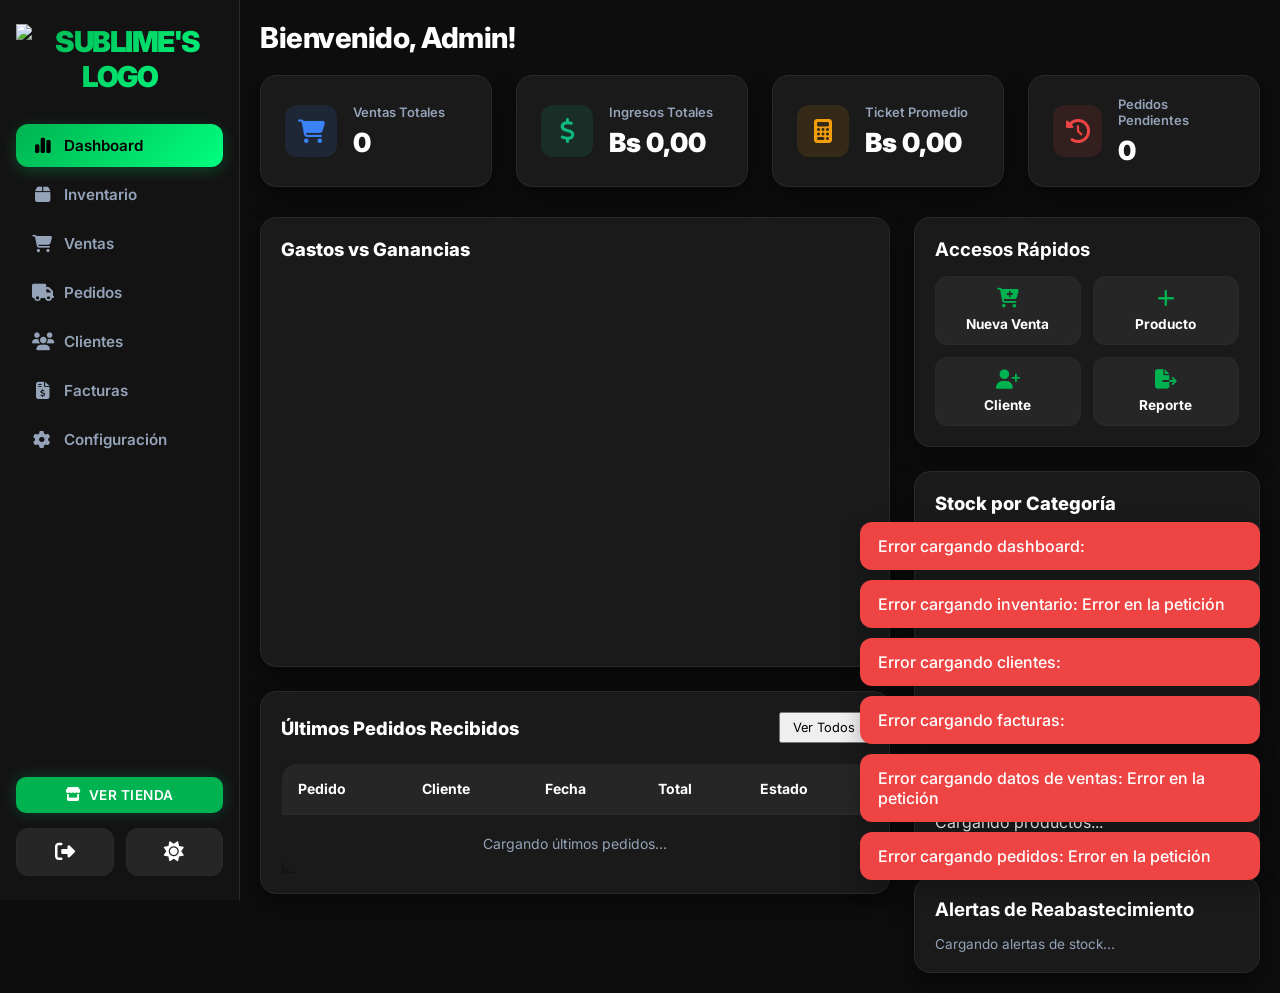
==== commit 148e62f1: "feat: actualización de credenciales de admin, selección múltiple de pedidos con botón compacto, barr" ====
--- a/Sublime/admin-panel/index.html
+++ b/Sublime/admin-panel/index.html
@@ -1,1073 +1,1720 @@
 <!DOCTYPE html>
 <html lang="es">
+
 <head>
-<meta charset="UTF-8">
-<meta name="viewport" content="width=device-width, initial-scale=1.0">
-<title>Dashboard</title>
-
-<link rel="stylesheet" href="styles.css">
-<link href="https://fonts.googleapis.com/css2?family=Inter:wght@400;500;600;700;800;900&display=swap" rel="stylesheet">
-<link rel="stylesheet" href="https://cdnjs.cloudflare.com/ajax/libs/font-awesome/6.4.0/css/all.min.css">
-
-<style>
-    @media print {
-        body * { visibility: hidden; }
-        #invoiceModal.active,
-        #invoiceModal.active * { visibility: visible; }
-        #invoiceModal.active { position: fixed; top: 0; left: 0; width: 100%; height: 100%; background: #fff; z-index: 999999; }
-        #invoiceModal.active .invoice-actions { display: none !important; }
-        #invoiceModal.active .invoice-content { max-width: 100%; box-shadow: none; border-radius: 0; padding: 20px; }
-        .sidebar, .main-content, .page-section, .invoice-modal:not(.active) { display: none !important; }
-        @page { margin: 10mm; }
-    }
-</style>
-
-<!-- Chart.js -->
-<script src="https://cdn.jsdelivr.net/npm/chart.js"></script>
-
-<!-- PDF -->
-<script src="https://cdnjs.cloudflare.com/ajax/libs/jspdf/2.5.1/jspdf.umd.min.js"></script>
-
-<!-- Excel -->
-<script src="https://cdn.jsdelivr.net/npm/xlsx/dist/xlsx.full.min.js"></script>
+    <meta charset="UTF-8">
+    <meta name="viewport" content="width=device-width, initial-scale=1.0">
+    <title>Dashboard</title>
+
+    <link rel="stylesheet" href="styles.css">
+    <link href="https://fonts.googleapis.com/css2?family=Inter:wght@400;500;600;700;800;900&display=swap"
+        rel="stylesheet">
+    <link rel="stylesheet" href="https://cdnjs.cloudflare.com/ajax/libs/font-awesome/6.4.0/css/all.min.css">
+
+    <style>
+        @media print {
+            body * {
+                visibility: hidden;
+            }
+
+            #invoiceModal.active,
+            #invoiceModal.active * {
+                visibility: visible;
+            }
+
+            #invoiceModal.active {
+                position: fixed;
+                top: 0;
+                left: 0;
+                width: 100%;
+                height: 100%;
+                background: #fff;
+                z-index: 999999;
+            }
+
+            #invoiceModal.active .invoice-actions {
+                display: none !important;
+            }
+
+            #invoiceModal.active .invoice-content {
+                max-width: 100%;
+                box-shadow: none;
+                border-radius: 0;
+                padding: 20px;
+            }
+
+            .sidebar,
+            .main-content,
+            .page-section,
+            .invoice-modal:not(.active) {
+                display: none !important;
+            }
+
+            @page {
+                margin: 10mm;
+            }
+        }
+    </style>
+
+    <!-- Chart.js -->
+    <script src="https://cdn.jsdelivr.net/npm/chart.js"></script>
+
+    <!-- PDF -->
+    <script src="https://cdnjs.cloudflare.com/ajax/libs/jspdf/2.5.1/jspdf.umd.min.js"></script>
+
+    <!-- Excel -->
+    <script src="https://cdn.jsdelivr.net/npm/xlsx/dist/xlsx.full.min.js"></script>
 
 </head>
+
 <body class="dark">
 
-<div class="container">
-
-    <!-- SIDEBAR -->
-    <aside class="sidebar">
-
-        <div class="logo">
-            <img src="../static/images/full_logo.png" alt="Sublime's Logo" class="sidebar-logo-img">
-        </div>
-
-        <ul>
-            <li class="active" data-section="dashboard">
-                <i class="fa-solid fa-chart-simple sidebar-icon"></i>Dashboard</li>
-            <li data-section="inventory">
-                <i class="fa-solid fa-box sidebar-icon"></i>Inventario</li>
-            <li data-section="sales">
-                <i class="fa-solid fa-cart-shopping sidebar-icon"></i>Ventas</li>
-            <li data-section="orders">
-                <i class="fa-solid fa-truck sidebar-icon"></i>Pedidos</li>
-            <li data-section="clients">
-                <i class="fa-solid fa-users sidebar-icon"></i>Clientes</li>
-            <li data-section="invoices">
-                <i class="fa-solid fa-file-invoice-dollar sidebar-icon"></i>Facturas</li>
-            <li data-section="settings">
-                <i class="fa-solid fa-gear sidebar-icon"></i>Configuración</li>
-        </ul>
-
-        <a href="/" class="btn primary ver-tienda-btn" title="Ver Tienda">
-            <i class="fa-solid fa-store"></i> Ver Tienda
-        </a>
-
-        <div class="sidebar-footer">
-            <button class="btn-icon logout-btn-icon" id="logoutBtn" title="Cerrar Sesión">
-                <i class="fa-solid fa-right-from-bracket"></i>
-            </button>
-            <button class="btn-icon theme-toggle-btn" id="themeToggleBtn" title="Cambiar Tema">
-                <i class="fa-solid fa-moon"></i>
-            </button>
-        </div>
-
-    </aside>
-
-    <!-- MAIN -->
-    <main class="main">
-
-        <!-- TOPBAR -->
-        <div class="topbar">
-
-            <h1 id="pageTitle">Bienvenido, Admin!</h1>
-
-            <div class="topbar-actions">
-            </div>
-
-        </div>
-
-        <!-- DASHBOARD -->
-        <section class="page-section active" id="dashboard">
-
-            <!-- STATS CARDS -->
-            <div class="cards dashboard-stats">
-                <div class="card stat-card">
-                    <div class="card-icon-wrapper sales-icon-bg">
-                        <i class="fa-solid fa-cart-shopping"></i>
-                    </div>
-                    <div class="card-info">
-                        <span class="card-title">Ventas Totales</span>
-                        <h2 id="salesCount">0</h2>
-                    </div>
-                </div>
-                
-                <div class="card stat-card">
-                    <div class="card-icon-wrapper income-icon-bg">
-                        <i class="fa-solid fa-dollar-sign"></i>
-                    </div>
-                    <div class="card-info">
-                        <span class="card-title">Ingresos Totales</span>
-                        <h2 id="incomeValue">Bs 0,00</h2>
-                    </div>
-                </div>
-
-                <div class="card stat-card">
-                    <div class="card-icon-wrapper ticket-icon-bg">
-                        <i class="fa-solid fa-calculator"></i>
-                    </div>
-                    <div class="card-info">
-                        <span class="card-title">Ticket Promedio</span>
-                        <h2 id="avgTicketValue">Bs 0,00</h2>
-                    </div>
-                </div>
-
-                <div class="card stat-card">
-                    <div class="card-icon-wrapper pending-icon-bg">
-                        <i class="fa-solid fa-clock-rotate-left"></i>
-                    </div>
-                    <div class="card-info">
-                        <span class="card-title">Pedidos Pendientes</span>
-                        <h2 id="pendingOrdersCount">0</h2>
-                    </div>
-                </div>
-            </div>
-
-            <!-- CHARTS & DATA GRID -->
-            <div class="dashboard-grid">
-                
-                <!-- Left Column (Main Content) -->
-                <div class="dashboard-main-content" style="display: flex; flex-direction: column; gap: 24px;">
-                    
-                    <!-- Line Chart Box -->
-                    <div class="box chart-line-box">
-                        <h3>Gastos vs Ganancias</h3>
-                        <div class="chart-line">
-                            <canvas id="lineChart"></canvas>
-                        </div>
-                    </div>
-                    
-                    <!-- Recent Orders Box -->
-                    <div class="box recent-orders-box">
-                        <div style="display: flex; justify-content: space-between; align-items: center; margin-bottom: 15px;">
-                            <h3 style="margin: 0; font-weight: 800; font-size: 1.15rem;">Últimos Pedidos Recibidos</h3>
-                            <button class="btn-outline" style="font-size: 0.8rem; padding: 6px 12px;" onclick="navigateToSection('orders')">Ver Todos</button>
-                        </div>
-                        <div class="table-card" style="box-shadow: none; border: none; padding: 0;">
+    <div class="container">
+
+        <!-- SIDEBAR -->
+        <aside class="sidebar">
+
+            <div class="logo">
+                <img src="../static/images/full_logo.png" alt="Sublime's Logo" class="sidebar-logo-img">
+            </div>
+
+            <ul>
+                <li class="active" data-section="dashboard">
+                    <i class="fa-solid fa-chart-simple sidebar-icon"></i>Dashboard
+                </li>
+                <li data-section="inventory">
+                    <i class="fa-solid fa-box sidebar-icon"></i>Inventario
+                </li>
+                <li data-section="sales">
+                    <i class="fa-solid fa-cart-shopping sidebar-icon"></i>Ventas
+                </li>
+                <li data-section="orders">
+                    <i class="fa-solid fa-truck sidebar-icon"></i>Pedidos
+                </li>
+                <li data-section="clients">
+                    <i class="fa-solid fa-users sidebar-icon"></i>Clientes
+                </li>
+                <li data-section="invoices">
+                    <i class="fa-solid fa-file-invoice-dollar sidebar-icon"></i>Facturas
+                </li>
+                <li data-section="settings">
+                    <i class="fa-solid fa-gear sidebar-icon"></i>Configuración
+                </li>
+            </ul>
+
+            <a href="/" class="btn primary ver-tienda-btn" title="Ver Tienda">
+                <i class="fa-solid fa-store"></i> Ver Tienda
+            </a>
+
+            <div class="sidebar-footer">
+                <button class="btn-icon logout-btn-icon" id="logoutBtn" title="Cerrar Sesión">
+                    <i class="fa-solid fa-right-from-bracket"></i>
+                </button>
+                <button class="btn-icon theme-toggle-btn" id="themeToggleBtn" title="Cambiar Tema">
+                    <i class="fa-solid fa-moon"></i>
+                </button>
+            </div>
+
+        </aside>
+
+        <!-- MAIN -->
+        <main class="main">
+
+            <!-- TOPBAR -->
+            <div class="topbar">
+
+                <h1 id="pageTitle">Bienvenido, Admin!</h1>
+
+                <div class="topbar-actions">
+                </div>
+
+            </div>
+
+            <!-- DASHBOARD -->
+            <section class="page-section active" id="dashboard">
+
+                <!-- STATS CARDS -->
+                <div class="cards dashboard-stats">
+                    <div class="card stat-card">
+                        <div class="card-icon-wrapper sales-icon-bg">
+                            <i class="fa-solid fa-cart-shopping"></i>
+                        </div>
+                        <div class="card-info">
+                            <span class="card-title">Ventas Totales</span>
+                            <h2 id="salesCount">0</h2>
+                        </div>
+                    </div>
+
+                    <div class="card stat-card">
+                        <div class="card-icon-wrapper income-icon-bg">
+                            <i class="fa-solid fa-dollar-sign"></i>
+                        </div>
+                        <div class="card-info">
+                            <span class="card-title">Ingresos Totales</span>
+                            <h2 id="incomeValue">Bs 0,00</h2>
+                        </div>
+                    </div>
+
+                    <div class="card stat-card">
+                        <div class="card-icon-wrapper ticket-icon-bg">
+                            <i class="fa-solid fa-calculator"></i>
+                        </div>
+                        <div class="card-info">
+                            <span class="card-title">Ticket Promedio</span>
+                            <h2 id="avgTicketValue">Bs 0,00</h2>
+                        </div>
+                    </div>
+
+                    <div class="card stat-card">
+                        <div class="card-icon-wrapper pending-icon-bg">
+                            <i class="fa-solid fa-clock-rotate-left"></i>
+                        </div>
+                        <div class="card-info">
+                            <span class="card-title">Pedidos Pendientes</span>
+                            <h2 id="pendingOrdersCount">0</h2>
+                        </div>
+                    </div>
+                </div>
+
+                <!-- CHARTS & DATA GRID -->
+                <div class="dashboard-grid">
+
+                    <!-- Left Column (Main Content) -->
+                    <div class="dashboard-main-content" style="display: flex; flex-direction: column; gap: 24px;">
+
+                        <!-- Line Chart Box -->
+                        <div class="box chart-line-box">
+                            <h3>Gastos vs Ganancias</h3>
+                            <div class="chart-line">
+                                <canvas id="lineChart"></canvas>
+                            </div>
+                        </div>
+
+                        <!-- Recent Orders Box -->
+                        <div class="box recent-orders-box">
+                            <div
+                                style="display: flex; justify-content: space-between; align-items: center; margin-bottom: 15px;">
+                                <h3 style="margin: 0; font-weight: 800; font-size: 1.15rem;">Últimos Pedidos Recibidos
+                                </h3>
+                                <button class="btn-outline" style="font-size: 0.8rem; padding: 6px 12px;"
+                                    onclick="navigateToSection('orders')">Ver Todos</button>
+                            </div>
+                            <div class="table-card" style="box-shadow: none; border: none; padding: 0;">
+                                <table class="data-table">
+                                    <thead>
+                                        <tr>
+                                            <th>Pedido</th>
+                                            <th>Cliente</th>
+                                            <th>Fecha</th>
+                                            <th>Total</th>
+                                            <th>Estado</th>
+                                        </tr>
+                                    </thead>
+                                    <tbody id="recentOrdersTableBody">
+                                        <tr>
+                                            <td colspan="5"
+                                                style="text-align: center; color: var(--muted); padding: 20px;">Cargando
+                                                últimos pedidos...</td>
+                                        </tr>
+                                    </tbody>
+                                </table>
+                            </div>
+                        </div>
+
+                    </div>
+
+                    <!-- Right Column (Sidebar) -->
+                    <div class="dashboard-sidebar">
+
+                        <!-- Quick Actions Box -->
+                        <div class="box quick-actions-box">
+                            <h3>Accesos Rápidos</h3>
+                            <div class="quick-actions-grid">
+                                <button class="quick-action-btn" onclick="navigateToSection('sales')">
+                                    <i class="fa-solid fa-cart-plus"></i> Nueva Venta
+                                </button>
+                                <button class="quick-action-btn"
+                                    onclick="document.getElementById('openProductModal').click()">
+                                    <i class="fa-solid fa-plus"></i> Producto
+                                </button>
+                                <button class="quick-action-btn"
+                                    onclick="document.getElementById('openClientModal').click()">
+                                    <i class="fa-solid fa-user-plus"></i> Cliente
+                                </button>
+                                <button class="quick-action-btn"
+                                    onclick="navigateToSection('invoices'); document.getElementById('generateReportBtn').click()">
+                                    <i class="fa-solid fa-file-export"></i> Reporte
+                                </button>
+                            </div>
+                        </div>
+
+                        <!-- Donut Chart Box -->
+                        <div class="box inventory-box">
+                            <h3>Stock por Categoría</h3>
+                            <div class="chart-donut">
+                                <canvas id="donutChart"></canvas>
+                            </div>
+                        </div>
+
+                        <!-- Top Products Box -->
+                        <div class="box products-box">
+                            <h3>Top 10 Productos por Ventas</h3>
+                            <div class="loading-top-products">
+                                <p>Cargando productos...</p>
+                            </div>
+                        </div>
+
+                        <!-- Low Stock Alerts Box -->
+                        <div class="box low-stock-box">
+                            <h3>Alertas de Reabastecimiento</h3>
+                            <div id="lowStockList" class="low-stock-list">
+                                <p style="color: var(--muted); font-size: 0.85rem;">Cargando alertas de stock...</p>
+                            </div>
+                        </div>
+
+                    </div>
+
+                </div>
+
+            </section>
+
+            <!-- INVENTARIO -->
+            <section class="page-section" id="inventory">
+
+                <div class="page-header">
+                    <div>
+                        <p>
+                            Gestiona tus productos, categorías y niveles de stock.
+                        </p>
+                    </div>
+
+                    <button class="btn secondary" id="openMateriaPrimaModal">
+                        <i class="fa-solid fa-plus"></i> Agregar Materia Prima
+                    </button>
+
+                    <button class="btn secondary" id="openProductModal" style="display: none;">
+                        <i class="fa-solid fa-plus"></i> Agregar Producto
+                    </button>
+
+                </div>
+
+                <div class="sub-tabs-container">
+                    <button class="sub-tab-btn active" id="subtabMateriaPrima">
+                        <i class="fa-solid fa-boxes-stacked"></i> Materia Prima
+                    </button>
+                    <button class="sub-tab-btn" id="subtabPersonalizado">
+                        <i class="fa-solid fa-palette"></i> Personalizado
+                    </button>
+                </div>
+
+                <div class="filter-row">
+                    <input type="search" id="inventorySearchInput" placeholder="Buscar productos..." />
+                </div>
+
+                <div class="table-card" id="materiaPrimaTableContainer">
+
+                    <!-- Summary bar -->
+                    <div class="materia-summary-bar" id="materiaSummaryBar">
+                        <div class="materia-summary-item">
+                            <i class="fa-solid fa-boxes-stacked"></i>
+                            <div>
+                                <span class="materia-summary-num" id="summaryTotalUnidades">0</span>
+                                <span class="materia-summary-label">Unidades Totales</span>
+                            </div>
+                        </div>
+                        <div class="materia-summary-item">
+                            <i class="fa-solid fa-dollar-sign"></i>
+                            <div>
+                                <span class="materia-summary-num" id="summaryTotalUsd">$0.00</span>
+                                <span class="materia-summary-label">Inversión Total (USD)</span>
+                            </div>
+                        </div>
+                        <div class="materia-summary-item">
+                            <i class="fa-solid fa-bolivar-sign"></i>
+                            <div>
+                                <span class="materia-summary-num" id="summaryTotalBs">Bs 0.00</span>
+                                <span class="materia-summary-label">Inversión Total (Bs)</span>
+                            </div>
+                        </div>
+                        <div class="materia-summary-item">
+                            <i class="fa-solid fa-receipt"></i>
+                            <div>
+                                <span class="materia-summary-num" id="summaryTotalIva">$0.00</span>
+                                <span class="materia-summary-label">IVA Total (USD)</span>
+                            </div>
+                        </div>
+                    </div>
+
+                    <div style="overflow-x: auto;">
+                        <table class="data-table">
+                            <thead>
+                                <tr>
+                                    <th>Fecha</th>
+                                    <th>Categoría</th>
+                                    <th>Unidades</th>
+                                    <th>Stock Disp.</th>
+                                    <th>Tasa (Bs/$)</th>
+                                    <th>P. Unit. ($)</th>
+                                    <th>IVA %</th>
+                                    <th>IVA Total ($)</th>
+                                    <th>IVA Total (Bs)</th>
+                                    <th>Total ($)</th>
+                                    <th>Total (Bs)</th>
+                                    <th>Personalizado</th>
+                                    <th>Acciones</th>
+                                </tr>
+                            </thead>
+                            <tbody id="materiaPrimaTableBody">
+                                <tr>
+                                    <td colspan="13">Cargando materia prima...</td>
+                                </tr>
+                            </tbody>
+                        </table>
+                    </div>
+
+                </div>
+
+                <div class="table-card" id="personalizadoTableContainer" style="display: none;">
+
+                    <table class="data-table">
+
+                        <thead>
+                            <tr>
+                                <th>Foto</th>
+                                <th>Producto</th>
+                                <th>Categoría</th>
+                                <th>Precio</th>
+                                <th>Stock</th>
+                                <th>Acciones</th>
+                            </tr>
+                        </thead>
+
+                        <tbody id="personalizadoTableBody">
+                            <tr>
+                                <td colspan="6">Cargando productos...</td>
+                            </tr>
+                        </tbody>
+
+                    </table>
+
+                </div>
+
+                <!-- Image Lightbox Modal -->
+                <div class="img-lightbox-overlay" id="imgLightboxOverlay" onclick="closeImageLightbox()">
+                    <img id="imgLightboxImage" src="" alt="Producto">
+                </div>
+
+            </section>
+
+            <!-- VENTAS -->
+            <section class="page-section" id="sales">
+
+                <div class="page-header">
+                    <div>
+                        <h1 class="page-title">Punto de Venta</h1>
+                        <p>Selecciona un cliente, agrega productos al carrito y genera la factura.</p>
+                    </div>
+                </div>
+
+                <!-- ─── CLIENTE SELECTOR BAR ─── -->
+                <div class="sales-client-bar">
+                    <div class="sales-client-icon">
+                        <i class="fa-solid fa-user-tie"></i>
+                    </div>
+                    <div class="sales-client-field">
+                        <label for="salesClientSelect">Cliente</label>
+                        <select id="salesClientSelect">
+                            <option value="">Seleccionar cliente...</option>
+                        </select>
+                    </div>
+                    <div id="cartClientLabel" class="sales-client-status">
+                        <i class="fa-solid fa-circle-info"></i> Ningún cliente seleccionado
+                    </div>
+                </div>
+
+                <!-- ─── MAIN POS GRID ─── -->
+                <div class="sales-pos-grid">
+
+                    <!-- LEFT: product browser -->
+                    <div class="sales-products-panel">
+
+                        <div class="sales-search-bar">
+                            <i class="fa-solid fa-magnifying-glass"></i>
+                            <input type="search" id="salesProductSearch"
+                                placeholder="Buscar producto por nombre o categoría...">
+                        </div>
+
+                        <div class="sales-cat-filters" id="salesCatFilters">
+                            <!-- category pills injected by JS -->
+                        </div>
+
+                        <div class="product-cards" id="productCardsContainer">
+                            <div class="product-card skeleton">
+                                <strong>Cargando productos...</strong>
+                            </div>
+                        </div>
+                    </div>
+
+                    <!-- RIGHT: cart -->
+                    <div class="sales-cart-panel">
+
+                        <div class="cart-header">
+                            <h3><i class="fa-solid fa-basket-shopping"></i> Carrito</h3>
+                            <span class="cart-badge" id="cartItemCount">0</span>
+                        </div>
+
+                        <div id="cartContent" class="cart-items-list">
+                            <div class="cart-empty-state">
+                                <i class="fa-solid fa-cart-shopping"></i>
+                                <p>Agrega productos para comenzar</p>
+                            </div>
+                        </div>
+
+                        <div id="cartFooter" class="cart-footer" style="display:none;">
+                            <div class="cart-summary">
+                                <div class="cart-summary-row">
+                                    <span>Subtotal</span>
+                                    <span id="cartSubtotal">$0.00</span>
+                                </div>
+                                <div class="cart-summary-row iva-row">
+                                    <span>IVA (estimado)</span>
+                                    <span id="cartIva">$0.00</span>
+                                </div>
+                                <div class="cart-summary-row total-row">
+                                    <span>Total</span>
+                                    <span id="cartTotal">$0.00</span>
+                                </div>
+                            </div>
+                            <button type="button" class="btn-generate-invoice" id="generateInvoiceBtn">
+                                <i class="fa-solid fa-receipt"></i> Generar Factura
+                            </button>
+                            <button type="button" class="btn-clear-cart" id="clearCartBtn">
+                                <i class="fa-solid fa-trash-can"></i> Vaciar carrito
+                            </button>
+                        </div>
+
+                    </div>
+
+                </div>
+
+            </section>
+
+
+
+            <!-- PEDIDOS ONLINE -->
+            <section class="page-section" id="orders">
+
+                <div class="page-header">
+                    <div>
+                        <h1 class="page-title">Pedidos Online</h1>
+                        <p>Gestiona los pedidos, verifica pagos y actualiza estados de envío.</p>
+                    </div>
+                    <button class="btn secondary" onclick="loadOrders()">
+                        <i class="fa-solid fa-arrows-rotate"></i> Actualizar
+                    </button>
+                </div>
+
+                <!-- Stats bar -->
+                <div class="orders-stats-bar" id="ordersStatsBar">
+                    <div class="order-stat-item" id="statPendientes">
+                        <i class="fa-solid fa-clock"></i>
+                        <div>
+                            <span class="stat-num" id="statNumPendientes">0</span>
+                            <span class="stat-label">Pendientes</span>
+                        </div>
+                    </div>
+                    <div class="order-stat-item" id="statProcesando">
+                        <i class="fa-solid fa-gear"></i>
+                        <div>
+                            <span class="stat-num" id="statNumProcesando">0</span>
+                            <span class="stat-label">Procesando</span>
+                        </div>
+                    </div>
+                    <div class="order-stat-item" id="statEnviados">
+                        <i class="fa-solid fa-truck"></i>
+                        <div>
+                            <span class="stat-num" id="statNumEnviados">0</span>
+                            <span class="stat-label">Enviados</span>
+                        </div>
+                    </div>
+                    <div class="order-stat-item" id="statEntregados">
+                        <i class="fa-solid fa-circle-check"></i>
+                        <div>
+                            <span class="stat-num" id="statNumEntregados">0</span>
+                            <span class="stat-label">Entregados</span>
+                        </div>
+                    </div>
+                </div>
+
+                <!-- Filter + search bar -->
+                <div class="orders-filter-bar">
+                    <div class="orders-search-wrap">
+                        <i class="fa-solid fa-magnifying-glass"></i>
+                        <input type="search" id="ordersSearchInput"
+                            placeholder="Buscar por cliente, correo o # pedido...">
+                    </div>
+                    <div class="orders-status-filters" id="ordersStatusFilters">
+                        <button class="order-filter-pill active" data-status="Todos">Todos</button>
+                        <button class="order-filter-pill" data-status="Pendiente de Verificación">Pendientes</button>
+                        <button class="order-filter-pill" data-status="Procesando">Procesando</button>
+                        <button class="order-filter-pill" data-status="Enviado">Enviados</button>
+                        <button class="order-filter-pill" data-status="Entregado">Entregados</button>
+                    </div>
+                    <button class="btn-select-orders" id="selectAllOrdersBtn" title="Seleccionar varios pedidos">
+                        <i class="fa-regular fa-square-check"></i> Seleccionar
+                    </button>
+                </div>
+
+                <!-- Bulk actions bar -->
+                <div class="orders-bulk-actions" id="ordersBulkActions" style="display: none;">
+                    <div class="bulk-info">
+                        <i class="fa-solid fa-boxes-stacked"></i>
+                        <span><span id="selectedOrdersCount">0</span> pedidos seleccionados</span>
+                    </div>
+                    <div class="bulk-btns">
+                        <button class="bulk-btn-cancel" id="cancelBulkSelectionBtn">
+                            <i class="fa-solid fa-xmark"></i> Cancelar
+                        </button>
+                        <button class="bulk-btn-delete" id="deleteSelectedOrdersBtn">
+                            <i class="fa-solid fa-trash"></i> Eliminar Seleccionados
+                        </button>
+                    </div>
+                </div>
+
+                <!-- Orders list -->
+                <div id="ordersList" class="orders-list">
+                    <div class="orders-loading">
+                        <i class="fa-solid fa-spinner fa-spin"></i>
+                        <p>Cargando pedidos...</p>
+                    </div>
+                </div>
+
+            </section>
+
+
+            <!-- CLIENTES -->
+            <section class="page-section" id="clients">
+
+                <div class="page-header">
+
+                    <div>
+                        <p>
+                            Gestiona tu base de clientes y agrega nuevos contactos.
+                        </p>
+                    </div>
+
+                    <button class="btn secondary" id="openClientModal">
+                        <i class="fa-solid fa-user-plus"></i> Agregar Cliente
+                    </button>
+
+                </div>
+
+                <div class="filter-row">
+                    <input type="search" placeholder="Buscar clientes..." />
+                </div>
+
+                <div class="card-grid" id="clientsList">
+
+                    <div class="client-card">
+
+                        <div class="client-avatar">C</div>
+
+                        <div>
+                            <h3>Cargando clientes...</h3>
+                        </div>
+
+                    </div>
+
+                </div>
+
+            </section>
+
+            <!-- FACTURAS -->
+            <section class="page-section" id="invoices">
+
+                <div class="page-header">
+
+                    <div>
+                        <p>
+                            Revisa y descarga las facturas de ventas más recientes.
+                        </p>
+                    </div>
+
+                    <button type="button" class="btn-primary" id="generateReportBtn"
+                        style="padding: 10px 20px; border-radius: 10px; font-weight: 700;">
+                        <i class="fa-solid fa-file-export"></i> Generar Reporte
+                    </button>
+
+                </div>
+
+                <div class="filter-row">
+                    <input type="search" placeholder="Buscar por número o cliente..." />
+                </div>
+
+                <div class="table-card">
+
+                    <table class="data-table">
+
+                        <thead>
+                            <tr>
+                                <th>N° Factura</th>
+                                <th>Cliente</th>
+                                <th>Fecha</th>
+                                <th>Items</th>
+                                <th>Total</th>
+                                <th>Acciones</th>
+                            </tr>
+                        </thead>
+
+                        <tbody id="invoicesTableBody">
+                            <tr>
+                                <td colspan="6">Cargando facturas...</td>
+                            </tr>
+                        </tbody>
+
+                    </table>
+
+                </div>
+
+            </section>
+
+            <!-- CONFIGURACIÓN -->
+            <section class="page-section" id="settings">
+
+                <div class="page-header">
+
+                    <div>
+                        <p>
+                            Administra las preferencias del sistema y la seguridad.
+                        </p>
+                    </div>
+
+                </div>
+
+                <!-- TABS -->
+                <div class="settings-tabs">
+
+                    <button class="tab-button active settings-tab-button" data-config="general">
+
+                        General
+
+                    </button>
+
+                    <button class="tab-button settings-tab-button" data-config="seguridad">
+
+                        Seguridad
+
+                    </button>
+
+                    <button class="tab-button settings-tab-button" data-config="usuarios">
+
+                        Usuarios
+
+                    </button>
+
+                    <button class="tab-button settings-tab-button" data-config="historial">
+
+                        Historial
+
+                    </button>
+
+                </div>
+
+                <!-- CONTENIDO -->
+                <div class="settings-content">
+
+                    <!-- GENERAL -->
+                    <div class="settings-panel active" id="general">
+
+                        <!-- TASAS DE CAMBIO BCV -->
+                        <div class="box settings-card">
+                            <h3><i class="fas fa-exchange-alt"></i> Tasas de Cambio BCV</h3>
+                            <p>Configura las tasas de cambio usadas en la tienda</p>
+
+                            <div style="display:flex;gap:20px;flex-wrap:wrap;margin-bottom:15px;">
+                                <div style="flex:1;min-width:180px;">
+                                    <label style="display:block;margin-bottom:5px;color:#aaa;">🇺🇸 USD (Bs por
+                                        $1)</label>
+                                    <input type="number" id="usdRate" step="0.0001" placeholder="Ej: 40.00"
+                                        style="width:100%;">
+                                </div>
+                                <div style="flex:1;min-width:180px;">
+                                    <label style="display:block;margin-bottom:5px;color:#aaa;">🇪🇺 EUR (Bs por
+                                        €1)</label>
+                                    <input type="number" id="eurRate" step="0.0001" placeholder="Ej: 45.00"
+                                        style="width:100%;">
+                                </div>
+                            </div>
+
+                            <div id="bcvInfo"
+                                style="background:rgba(0,255,128,0.05);border:1px solid rgba(0,255,128,0.1);border-radius:8px;padding:12px;margin-bottom:15px;display:none;">
+                                <small style="color:#00ff80;">📡 Última tasa BCV obtenida</small><br>
+                                <span id="bcvUsdDisplay" style="color:#fff;font-weight:600;"></span>
+                                <span style="color:#888;margin:0 8px;">|</span>
+                                <span id="bcvEurDisplay" style="color:#fff;font-weight:600;"></span>
+                                <span style="color:#888;margin:0 8px;">|</span>
+                                <span id="bcvDate" style="color:#888;font-size:0.85rem;"></span>
+                            </div>
+
+                            <div style="display:flex;gap:10px;flex-wrap:wrap;">
+                                <button class="btn secondary" id="fetchBcvRate"
+                                    style="display:inline-flex;align-items:center;gap:6px;">
+                                    <i class="fas fa-cloud-download-alt"></i> Obtener tasa del BCV
+                                </button>
+                                <button class="btn primary" id="saveUsdRate"
+                                    style="display:inline-flex;align-items:center;gap:6px;">
+                                    <i class="fas fa-save"></i> Guardar tasas
+                                </button>
+                            </div>
+                        </div>
+
+
+
+                    </div>
+
+                    <!-- SEGURIDAD -->
+                    <div class="settings-panel" id="seguridad">
+
+                        <div class="box settings-card">
+
+                            <h3>
+                                Cambiar Contraseña
+                            </h3>
+
+                            <label>
+                                Contraseña Actual
+                            </label>
+
+                            <input type="password" placeholder="Contraseña actual" />
+
+                            <label>
+                                Nueva Contraseña
+                            </label>
+
+                            <input type="password" placeholder="Nueva contraseña" />
+
+                            <label>
+                                Confirmar Nueva Contraseña
+                            </label>
+
+                            <input type="password" placeholder="Confirmar contraseña" />
+
+                            <button class="btn secondary">
+                                Actualizar Contraseña
+                            </button>
+
+                        </div>
+
+                        <div class="box settings-card">
+
+                            <h3>
+                                Cambiar Correo Electrónico
+                            </h3>
+
+                            <label>
+                                Correo Actual
+                            </label>
+
+                            <input type="email" value="adminsublime@gmail.com" readonly />
+
+                            <label>
+                                Nuevo Correo Electrónico
+                            </label>
+
+                            <input type="email" placeholder="Nuevo correo" />
+
+                            <button class="btn secondary">
+                                Actualizar Correo
+                            </button>
+
+                        </div>
+
+                    </div>
+
+                    <!-- USUARIOS -->
+                    <div class="settings-panel" id="usuarios">
+
+                        <div class="box settings-card">
+
+                            <h3>
+                                Crear Usuario Trabajador
+                            </h3>
+
+                            <label>
+                                Nombre Completo
+                            </label>
+
+                            <input type="text" placeholder="Nombre completo" />
+
+                            <label>
+                                Correo Electrónico
+                            </label>
+
+                            <input type="email" placeholder="Correo electrónico" />
+
+                            <label>
+                                Contraseña
+                            </label>
+
+                            <input type="password" placeholder="Contraseña" />
+
+                            <button class="btn secondary">
+                                Crear Usuario
+                            </button>
+
+                        </div>
+
+                        <div class="box settings-card">
+
+                            <h3>
+                                Usuarios Trabajadores
+                            </h3>
+
                             <table class="data-table">
+
                                 <thead>
+
                                     <tr>
-                                        <th>Pedido</th>
-                                        <th>Cliente</th>
-                                        <th>Fecha</th>
-                                        <th>Total</th>
+                                        <th>Nombre</th>
+                                        <th>Correo</th>
+                                        <th>Rol</th>
+                                        <th>Fecha Creación</th>
+                                    </tr>
+
+                                </thead>
+
+                                <tbody>
+
+                                    <tr>
+                                        <td>Juan Pérez</td>
+                                        <td>juan@sublime.com</td>
+                                        <td>Trabajador</td>
+                                        <td>2026-01-15</td>
+                                    </tr>
+
+                                    <tr>
+                                        <td>María García</td>
+                                        <td>maria@sublime.com</td>
+                                        <td>Trabajador</td>
+                                        <td>2026-02-20</td>
+                                    </tr>
+
+                                </tbody>
+
+                            </table>
+
+                        </div>
+
+                    </div>
+
+                    <!-- HISTORIAL -->
+                    <div class="settings-panel" id="historial">
+
+                        <div class="box settings-card">
+
+                            <h3>
+                                Historial de Inicio de Sesión
+                            </h3>
+
+                            <table class="data-table">
+
+                                <thead>
+
+                                    <tr>
+                                        <th>Usuario</th>
+                                        <th>Correo</th>
+                                        <th>Fecha y Hora</th>
+                                        <th>Dirección IP</th>
                                         <th>Estado</th>
                                     </tr>
+
                                 </thead>
-                                <tbody id="recentOrdersTableBody">
+
+                                <tbody>
+
                                     <tr>
-                                        <td colspan="5" style="text-align: center; color: var(--muted); padding: 20px;">Cargando últimos pedidos...</td>
+                                        <td>Administrador</td>
+                                        <td>adminsublime@gmail.com</td>
+                                        <td>2026-04-27 09:30</td>
+                                        <td>192.168.1.100</td>
+                                        <td>Exitoso</td>
                                     </tr>
+
+                                    <tr>
+                                        <td>Juan Pérez</td>
+                                        <td>juan@sublime.com</td>
+                                        <td>2026-04-27 08:15</td>
+                                        <td>192.168.1.101</td>
+                                        <td>Exitoso</td>
+                                    </tr>
+
                                 </tbody>
+
                             </table>
-                        </div>
-                    </div>
-
-                </div>
-
-                <!-- Right Column (Sidebar) -->
-                <div class="dashboard-sidebar">
-                    
-                    <!-- Quick Actions Box -->
-                    <div class="box quick-actions-box">
-                        <h3>Accesos Rápidos</h3>
-                        <div class="quick-actions-grid">
-                            <button class="quick-action-btn" onclick="navigateToSection('sales')">
-                                <i class="fa-solid fa-cart-plus"></i> Nueva Venta
-                            </button>
-                            <button class="quick-action-btn" onclick="document.getElementById('openProductModal').click()">
-                                <i class="fa-solid fa-plus"></i> Producto
-                            </button>
-                            <button class="quick-action-btn" onclick="document.getElementById('openClientModal').click()">
-                                <i class="fa-solid fa-user-plus"></i> Cliente
-                            </button>
-                            <button class="quick-action-btn" onclick="navigateToSection('invoices'); document.getElementById('generateReportBtn').click()">
-                                <i class="fa-solid fa-file-export"></i> Reporte
-                            </button>
-                        </div>
-                    </div>
-
-                    <!-- Donut Chart Box -->
-                    <div class="box inventory-box">
-                        <h3>Stock por Categoría</h3>
-                        <div class="chart-donut">
-                            <canvas id="donutChart"></canvas>
-                        </div>
-                    </div>
-                    
-                    <!-- Top Products Box -->
-                    <div class="box products-box">
-                        <h3>Top 10 Productos por Ventas</h3>
-                        <div class="loading-top-products">
-                            <p>Cargando productos...</p>
-                        </div>
-                    </div>
-
-                    <!-- Low Stock Alerts Box -->
-                    <div class="box low-stock-box">
-                        <h3>Alertas de Reabastecimiento</h3>
-                        <div id="lowStockList" class="low-stock-list">
-                            <p style="color: var(--muted); font-size: 0.85rem;">Cargando alertas de stock...</p>
-                        </div>
-                    </div>
-
-                </div>
-
-            </div>
-
-        </section>
-
-        <!-- INVENTARIO -->
-        <section class="page-section" id="inventory">
-
-            <div class="page-header">
-                <div>
-                    <p>
-                        Gestiona tus productos, categorías y niveles de stock.
-                    </p>
-                </div>
-
-                <button class="btn secondary" id="openMateriaPrimaModal">
-                    <i class="fa-solid fa-plus"></i> Agregar Materia Prima
-                </button>
-
-                <button class="btn secondary" id="openProductModal" style="display: none;">
-                    <i class="fa-solid fa-plus"></i> Agregar Producto
-                </button>
-
-            </div>
-
-            <div class="sub-tabs-container">
-                <button class="sub-tab-btn active" id="subtabMateriaPrima">
-                    <i class="fa-solid fa-boxes-stacked"></i> Materia Prima
-                </button>
-                <button class="sub-tab-btn" id="subtabPersonalizado">
-                    <i class="fa-solid fa-palette"></i> Personalizado
-                </button>
-            </div>
-
-            <div class="filter-row">
-                <input type="search" id="inventorySearchInput" placeholder="Buscar productos..." />
-            </div>
-
-            <div class="table-card" id="materiaPrimaTableContainer">
-
-                <!-- Summary bar -->
-                <div class="materia-summary-bar" id="materiaSummaryBar">
-                    <div class="materia-summary-item">
-                        <i class="fa-solid fa-boxes-stacked"></i>
-                        <div>
-                            <span class="materia-summary-num" id="summaryTotalUnidades">0</span>
-                            <span class="materia-summary-label">Unidades Totales</span>
-                        </div>
-                    </div>
-                    <div class="materia-summary-item">
-                        <i class="fa-solid fa-dollar-sign"></i>
-                        <div>
-                            <span class="materia-summary-num" id="summaryTotalUsd">$0.00</span>
-                            <span class="materia-summary-label">Inversión Total (USD)</span>
-                        </div>
-                    </div>
-                    <div class="materia-summary-item">
-                        <i class="fa-solid fa-bolivar-sign"></i>
-                        <div>
-                            <span class="materia-summary-num" id="summaryTotalBs">Bs 0.00</span>
-                            <span class="materia-summary-label">Inversión Total (Bs)</span>
-                        </div>
-                    </div>
-                    <div class="materia-summary-item">
-                        <i class="fa-solid fa-receipt"></i>
-                        <div>
-                            <span class="materia-summary-num" id="summaryTotalIva">$0.00</span>
-                            <span class="materia-summary-label">IVA Total (USD)</span>
-                        </div>
-                    </div>
-                </div>
-
-                <div style="overflow-x: auto;">
-                <table class="data-table">
-                    <thead>
-                        <tr>
-                            <th>Fecha</th>
-                            <th>Categoría</th>
-                            <th>Unidades</th>
-                            <th>Stock Disp.</th>
-                            <th>Tasa (Bs/$)</th>
-                            <th>P. Unit. ($)</th>
-                            <th>IVA %</th>
-                            <th>IVA Total ($)</th>
-                            <th>IVA Total (Bs)</th>
-                            <th>Total ($)</th>
-                            <th>Total (Bs)</th>
-                            <th>Personalizado</th>
-                            <th>Acciones</th>
-                        </tr>
-                    </thead>
-                    <tbody id="materiaPrimaTableBody">
-                        <tr>
-                            <td colspan="13">Cargando materia prima...</td>
-                        </tr>
-                    </tbody>
-                </table>
-                </div>
-
-            </div>
-
-            <div class="table-card" id="personalizadoTableContainer" style="display: none;">
-
-                <table class="data-table">
-
-                    <thead>
-                        <tr>
-                            <th>Producto</th>
-                            <th>Categoría</th>
-                            <th>Precio</th>
-                            <th>Stock</th>
-                            <th>Acciones</th>
-                        </tr>
-                    </thead>
-
-                    <tbody id="personalizadoTableBody">
-                        <tr>
-                            <td colspan="5">Cargando productos...</td>
-                        </tr>
-                    </tbody>
-
-                </table>
-
-            </div>
-
-        </section>
-
-        <!-- VENTAS -->
-        <section class="page-section" id="sales">
-
-            <div class="page-header">
-                <div>
-                    <h1 class="page-title">Punto de Venta</h1>
-                    <p>Selecciona un cliente, agrega productos al carrito y genera la factura.</p>
-                </div>
-            </div>
-
-            <!-- ─── CLIENTE SELECTOR BAR ─── -->
-            <div class="sales-client-bar">
-                <div class="sales-client-icon">
-                    <i class="fa-solid fa-user-tie"></i>
-                </div>
-                <div class="sales-client-field">
-                    <label for="salesClientSelect">Cliente</label>
-                    <select id="salesClientSelect">
-                        <option value="">Seleccionar cliente...</option>
-                    </select>
-                </div>
-                <div id="cartClientLabel" class="sales-client-status">
-                    <i class="fa-solid fa-circle-info"></i> Ningún cliente seleccionado
-                </div>
-            </div>
-
-            <!-- ─── MAIN POS GRID ─── -->
-            <div class="sales-pos-grid">
-
-                <!-- LEFT: product browser -->
-                <div class="sales-products-panel">
-
-                    <div class="sales-search-bar">
-                        <i class="fa-solid fa-magnifying-glass"></i>
-                        <input type="search" id="salesProductSearch" placeholder="Buscar producto por nombre o categoría...">
-                    </div>
-
-                    <div class="sales-cat-filters" id="salesCatFilters">
-                        <!-- category pills injected by JS -->
-                    </div>
-
-                    <div class="product-cards" id="productCardsContainer">
-                        <div class="product-card skeleton">
-                            <strong>Cargando productos...</strong>
-                        </div>
-                    </div>
-                </div>
-
-                <!-- RIGHT: cart -->
-                <div class="sales-cart-panel">
-
-                    <div class="cart-header">
-                        <h3><i class="fa-solid fa-basket-shopping"></i> Carrito</h3>
-                        <span class="cart-badge" id="cartItemCount">0</span>
-                    </div>
-
-                    <div id="cartContent" class="cart-items-list">
-                        <div class="cart-empty-state">
-                            <i class="fa-solid fa-cart-shopping"></i>
-                            <p>Agrega productos para comenzar</p>
-                        </div>
-                    </div>
-
-                    <div id="cartFooter" class="cart-footer" style="display:none;">
-                        <div class="cart-summary">
-                            <div class="cart-summary-row">
-                                <span>Subtotal</span>
-                                <span id="cartSubtotal">$0.00</span>
-                            </div>
-                            <div class="cart-summary-row iva-row">
-                                <span>IVA (estimado)</span>
-                                <span id="cartIva">$0.00</span>
-                            </div>
-                            <div class="cart-summary-row total-row">
-                                <span>Total</span>
-                                <span id="cartTotal">$0.00</span>
-                            </div>
-                        </div>
-                        <button type="button" class="btn-generate-invoice" id="generateInvoiceBtn">
-                            <i class="fa-solid fa-receipt"></i> Generar Factura
-                        </button>
-                        <button type="button" class="btn-clear-cart" id="clearCartBtn">
-                            <i class="fa-solid fa-trash-can"></i> Vaciar carrito
-                        </button>
-                    </div>
-
-                </div>
-
-            </div>
-
-        </section>
-
-
-
-        <!-- PEDIDOS ONLINE -->
-        <section class="page-section" id="orders">
-
-            <div class="page-header">
-                <div>
-                    <h1 class="page-title">Pedidos Online</h1>
-                    <p>Gestiona los pedidos, verifica pagos y actualiza estados de envío.</p>
-                </div>
-                <button class="btn secondary" onclick="loadOrders()">
-                    <i class="fa-solid fa-arrows-rotate"></i> Actualizar
-                </button>
-            </div>
-
-            <!-- Stats bar -->
-            <div class="orders-stats-bar" id="ordersStatsBar">
-                <div class="order-stat-item" id="statPendientes">
-                    <i class="fa-solid fa-clock"></i>
-                    <div>
-                        <span class="stat-num" id="statNumPendientes">0</span>
-                        <span class="stat-label">Pendientes</span>
-                    </div>
-                </div>
-                <div class="order-stat-item" id="statProcesando">
-                    <i class="fa-solid fa-gear"></i>
-                    <div>
-                        <span class="stat-num" id="statNumProcesando">0</span>
-                        <span class="stat-label">Procesando</span>
-                    </div>
-                </div>
-                <div class="order-stat-item" id="statEnviados">
-                    <i class="fa-solid fa-truck"></i>
-                    <div>
-                        <span class="stat-num" id="statNumEnviados">0</span>
-                        <span class="stat-label">Enviados</span>
-                    </div>
-                </div>
-                <div class="order-stat-item" id="statEntregados">
-                    <i class="fa-solid fa-circle-check"></i>
-                    <div>
-                        <span class="stat-num" id="statNumEntregados">0</span>
-                        <span class="stat-label">Entregados</span>
-                    </div>
-                </div>
-            </div>
-
-            <!-- Filter + search bar -->
-            <div class="orders-filter-bar">
-                <div class="orders-search-wrap">
-                    <i class="fa-solid fa-magnifying-glass"></i>
-                    <input type="search" id="ordersSearchInput" placeholder="Buscar por cliente, correo o # pedido...">
-                </div>
-                <div class="orders-status-filters" id="ordersStatusFilters">
-                    <button class="order-filter-pill active" data-status="Todos">Todos</button>
-                    <button class="order-filter-pill" data-status="Pendiente de Verificación">Pendientes</button>
-                    <button class="order-filter-pill" data-status="Procesando">Procesando</button>
-                    <button class="order-filter-pill" data-status="Enviado">Enviados</button>
-                    <button class="order-filter-pill" data-status="Entregado">Entregados</button>
-                </div>
-            </div>
-
-            <!-- Bulk actions bar -->
-            <div class="orders-bulk-actions" id="ordersBulkActions" style="display: none;">
-                <div class="bulk-info">
-                    <i class="fa-solid fa-boxes-stacked"></i>
-                    <span><span id="selectedOrdersCount">0</span> pedidos seleccionados</span>
-                </div>
-                <div class="bulk-btns">
-                    <button class="bulk-btn-cancel" id="cancelBulkSelectionBtn">
-                        <i class="fa-solid fa-xmark"></i> Cancelar
-                    </button>
-                    <button class="bulk-btn-delete" id="deleteSelectedOrdersBtn">
-                        <i class="fa-solid fa-trash"></i> Eliminar Seleccionados
-                    </button>
-                </div>
-            </div>
-
-            <!-- Orders list -->
-            <div id="ordersList" class="orders-list">
-                <div class="orders-loading">
-                    <i class="fa-solid fa-spinner fa-spin"></i>
-                    <p>Cargando pedidos...</p>
-                </div>
-            </div>
-
-        </section>
-
-
-        <!-- CLIENTES -->
-        <section class="page-section" id="clients">
-
-            <div class="page-header">
-
-                <div>
-                    <p>
-                        Gestiona tu base de clientes y agrega nuevos contactos.
-                    </p>
-                </div>
-
-                <button class="btn secondary" id="openClientModal">
-                    <i class="fa-solid fa-user-plus"></i> Agregar Cliente
-                </button>
-
-            </div>
-
-            <div class="filter-row">
-                <input type="search" placeholder="Buscar clientes..." />
-            </div>
-
-            <div class="card-grid" id="clientsList">
-
-                <div class="client-card">
-
-                    <div class="client-avatar">C</div>
-
-                    <div>
-                        <h3>Cargando clientes...</h3>
-                    </div>
-
-                </div>
-
-            </div>
-
-        </section>
-
-        <!-- FACTURAS -->
-        <section class="page-section" id="invoices">
-
-            <div class="page-header">
-
-                <div>
-                    <p>
-                        Revisa y descarga las facturas de ventas más recientes.
-                    </p>
-                </div>
-
-                <button type="button" class="btn-primary" id="generateReportBtn" style="padding: 10px 20px; border-radius: 10px; font-weight: 700;">
-                    <i class="fa-solid fa-file-export"></i> Generar Reporte
-                </button>
-
-            </div>
-
-            <div class="filter-row">
-                <input type="search" placeholder="Buscar por número o cliente..." />
-            </div>
-
-            <div class="table-card">
-
-                <table class="data-table">
-
-                    <thead>
-                        <tr>
-                            <th>N° Factura</th>
-                            <th>Cliente</th>
-                            <th>Fecha</th>
-                            <th>Items</th>
-                            <th>Total</th>
-                            <th>Acciones</th>
-                        </tr>
-                    </thead>
-
-                    <tbody id="invoicesTableBody">
-                        <tr>
-                            <td colspan="6">Cargando facturas...</td>
-                        </tr>
-                    </tbody>
-
-                </table>
-
-            </div>
-
-        </section>
-
-        <!-- CONFIGURACIÓN -->
-        <section class="page-section" id="settings">
-
-            <div class="page-header">
-
-                <div>
-                    <p>
-                        Administra las preferencias del sistema y la seguridad.
-                    </p>
-                </div>
-
-            </div>
-
-            <!-- TABS -->
-            <div class="settings-tabs">
-
-                <button class="tab-button active settings-tab-button"
-                        data-config="general">
-
-                    General
-
-                </button>
-
-                <button class="tab-button settings-tab-button"
-                        data-config="seguridad">
-
-                    Seguridad
-
-                </button>
-
-                <button class="tab-button settings-tab-button"
-                        data-config="usuarios">
-
-                    Usuarios
-
-                </button>
-
-                <button class="tab-button settings-tab-button"
-                        data-config="historial">
-
-                    Historial
-
-                </button>
-
-            </div>
-
-            <!-- CONTENIDO -->
-            <div class="settings-content">
-
-                <!-- GENERAL -->
-                <div class="settings-panel active" id="general">
-
-                    <!-- TASAS DE CAMBIO BCV -->
-                    <div class="box settings-card">
-                        <h3><i class="fas fa-exchange-alt"></i> Tasas de Cambio BCV</h3>
-                        <p>Configura las tasas de cambio usadas en la tienda</p>
-
-                        <div style="display:flex;gap:20px;flex-wrap:wrap;margin-bottom:15px;">
-                            <div style="flex:1;min-width:180px;">
-                                <label style="display:block;margin-bottom:5px;color:#aaa;">🇺🇸 USD (Bs por $1)</label>
-                                <input type="number" id="usdRate" step="0.0001" placeholder="Ej: 40.00" style="width:100%;">
-                            </div>
-                            <div style="flex:1;min-width:180px;">
-                                <label style="display:block;margin-bottom:5px;color:#aaa;">🇪🇺 EUR (Bs por €1)</label>
-                                <input type="number" id="eurRate" step="0.0001" placeholder="Ej: 45.00" style="width:100%;">
-                            </div>
-                        </div>
-
-                        <div id="bcvInfo" style="background:rgba(0,255,128,0.05);border:1px solid rgba(0,255,128,0.1);border-radius:8px;padding:12px;margin-bottom:15px;display:none;">
-                            <small style="color:#00ff80;">📡 Última tasa BCV obtenida</small><br>
-                            <span id="bcvUsdDisplay" style="color:#fff;font-weight:600;"></span>
-                            <span style="color:#888;margin:0 8px;">|</span>
-                            <span id="bcvEurDisplay" style="color:#fff;font-weight:600;"></span>
-                            <span style="color:#888;margin:0 8px;">|</span>
-                            <span id="bcvDate" style="color:#888;font-size:0.85rem;"></span>
-                        </div>
-
-                        <div style="display:flex;gap:10px;flex-wrap:wrap;">
-                            <button class="btn secondary" id="fetchBcvRate" style="display:inline-flex;align-items:center;gap:6px;">
-                                <i class="fas fa-cloud-download-alt"></i> Obtener tasa del BCV
-                            </button>
-                            <button class="btn primary" id="saveUsdRate" style="display:inline-flex;align-items:center;gap:6px;">
-                                <i class="fas fa-save"></i> Guardar tasas
-                            </button>
-                        </div>
-                    </div>
-
-
-
-                </div>
-
-                <!-- SEGURIDAD -->
-                <div class="settings-panel" id="seguridad">
-
-                    <div class="box settings-card">
-
-                        <h3>
-                            Cambiar Contraseña
-                        </h3>
-
-                        <label>
-                            Contraseña Actual
-                        </label>
-
-                        <input type="password"
-                            placeholder="Contraseña actual" />
-
-                        <label>
-                            Nueva Contraseña
-                        </label>
-
-                        <input type="password"
-                            placeholder="Nueva contraseña" />
-
-                        <label>
-                            Confirmar Nueva Contraseña
-                        </label>
-
-                        <input type="password"
-                            placeholder="Confirmar contraseña" />
-
-                        <button class="btn secondary">
-                            Actualizar Contraseña
-                        </button>
-
-                    </div>
-
-                    <div class="box settings-card">
-
-                        <h3>
-                            Cambiar Correo Electrónico
-                        </h3>
-
-                        <label>
-                            Correo Actual
-                        </label>
-
-                        <input type="email"
-                            value="admin@sublime.com"
-                            readonly />
-
-                        <label>
-                            Nuevo Correo Electrónico
-                        </label>
-
-                        <input type="email"
-                            placeholder="Nuevo correo" />
-
-                        <button class="btn secondary">
-                            Actualizar Correo
-                        </button>
-
-                    </div>
-
-                </div>
-
-                <!-- USUARIOS -->
-                <div class="settings-panel" id="usuarios">
-
-                    <div class="box settings-card">
-
-                        <h3>
-                            Crear Usuario Trabajador
-                        </h3>
-
-                        <label>
-                            Nombre Completo
-                        </label>
-
-                        <input type="text"
-                            placeholder="Nombre completo" />
-
-                        <label>
-                            Correo Electrónico
-                        </label>
-
-                        <input type="email"
-                            placeholder="Correo electrónico" />
-
-                        <label>
-                            Contraseña
-                        </label>
-
-                        <input type="password"
-                            placeholder="Contraseña" />
-
-                        <button class="btn secondary">
-                            Crear Usuario
-                        </button>
-
-                    </div>
-
-                    <div class="box settings-card">
-
-                        <h3>
-                            Usuarios Trabajadores
-                        </h3>
-
-                        <table class="data-table">
-
-                            <thead>
-
-                                <tr>
-                                    <th>Nombre</th>
-                                    <th>Correo</th>
-                                    <th>Rol</th>
-                                    <th>Fecha Creación</th>
-                                </tr>
-
-                            </thead>
-
-                            <tbody>
-
-                                <tr>
-                                    <td>Juan Pérez</td>
-                                    <td>juan@sublime.com</td>
-                                    <td>Trabajador</td>
-                                    <td>2026-01-15</td>
-                                </tr>
-
-                                <tr>
-                                    <td>María García</td>
-                                    <td>maria@sublime.com</td>
-                                    <td>Trabajador</td>
-                                    <td>2026-02-20</td>
-                                </tr>
-
-                            </tbody>
-
-                        </table>
-
-                    </div>
-
-                </div>
-
-                <!-- HISTORIAL -->
-                <div class="settings-panel" id="historial">
-
-                    <div class="box settings-card">
-
-                        <h3>
-                            Historial de Inicio de Sesión
-                        </h3>
-
-                        <table class="data-table">
-
-                            <thead>
-
-                                <tr>
-                                    <th>Usuario</th>
-                                    <th>Correo</th>
-                                    <th>Fecha y Hora</th>
-                                    <th>Dirección IP</th>
-                                    <th>Estado</th>
-                                </tr>
-
-                            </thead>
-
-                            <tbody>
-
-                                <tr>
-                                    <td>Administrador</td>
-                                    <td>admin@sublime.com</td>
-                                    <td>2026-04-27 09:30</td>
-                                    <td>192.168.1.100</td>
-                                    <td>Exitoso</td>
-                                </tr>
-
-                                <tr>
-                                    <td>Juan Pérez</td>
-                                    <td>juan@sublime.com</td>
-                                    <td>2026-04-27 08:15</td>
-                                    <td>192.168.1.101</td>
-                                    <td>Exitoso</td>
-                                </tr>
-
-                            </tbody>
-
-                        </table>
-
-                    </div>
-
-                </div>
-
-            </div>
-
-        </section>
-    </main>
-
-</div>
-
-<!-- =========================
+
+                        </div>
+
+                    </div>
+
+                </div>
+
+            </section>
+        </main>
+
+    </div>
+
+    <!-- =========================
      MODAL GENERAR REPORTE
 ========================= -->
 
-<div class="report-modal" id="modal">
-
-    <div class="report-modal-content">
-
-        <!-- HEADER -->
-        <div class="report-header">
-
-            <div>
-
-                <h2>
-                    Generar Reporte de Ventas
-                </h2>
-
-                <p>
-                    Selecciona el tipo de reporte y formato que deseas generar
-                </p>
-
-            </div>
-
-            <span class="close-modal" id="closeModal">
-                &times;
-            </span>
+    <div class="report-modal" id="modal">
+
+        <div class="report-modal-content">
+
+            <!-- HEADER -->
+            <div class="report-header">
+
+                <div>
+
+                    <h2>
+                        Generar Reporte de Ventas
+                    </h2>
+
+                    <p>
+                        Selecciona el tipo de reporte y formato que deseas generar
+                    </p>
+
+                </div>
+
+                <span class="close-modal" id="closeModal">
+                    &times;
+                </span>
+
+            </div>
+
+            <!-- TIPO -->
+            <div class="report-group">
+
+                <label>
+                    Tipo de Reporte
+                </label>
+
+                <select id="tipoReporte">
+
+                    <option value="mensual">
+                        Mensual
+                    </option>
+
+                    <option value="diario">
+                        Diario
+                    </option>
+
+                    <option value="anual">
+                        Anual
+                    </option>
+
+                    <option value="semanal">
+                        Semanal
+                    </option>
+
+                    <option value="personalizado">
+                        Personalizado
+                    </option>
+
+                </select>
+
+            </div>
+
+            <!-- FORMATO -->
+            <div class="report-group">
+
+                <label>
+                    Formato
+                </label>
+
+                <select id="formato">
+
+                    <option value="pdf">
+                        PDF
+                    </option>
+
+                    <option value="excel">
+                        Excel
+                    </option>
+
+                </select>
+
+            </div>
+
+            <!-- INFO -->
+            <div class="report-info">
+
+                <div class="report-icon">
+                    📅
+                </div>
+
+                <div>
+
+                    <h4 id="reportTitle">
+                        Reporte Mensual
+                    </h4>
+
+                    <p id="descripcion">
+
+                        Incluirá: métricas generales,
+                        top productos,
+                        ventas detalladas
+                        y análisis de inventario
+
+                    </p>
+
+                </div>
+
+            </div>
+
+            <!-- BOTONES -->
+            <div class="report-actions">
+
+                <button id="cancelar" class="btn-cancel">
+                    Cancelar
+                </button>
+
+                <button id="descargar" class="btn-download">
+                    ⬇ Descargar
+                </button>
+
+            </div>
 
         </div>
 
-        <!-- TIPO -->
-        <div class="report-group">
-
-            <label>
-                Tipo de Reporte
-            </label>
-
-            <select id="tipoReporte">
-
-                <option value="mensual">
-                    Mensual
-                </option>
-
-                <option value="diario">
-                    Diario
-                </option>
-
-                <option value="anual">
-                    Anual
-                </option>
-
-                <option value="semanal">
-                    Semanal
-                </option>
-
-                <option value="personalizado">
-                    Personalizado
-                </option>
-
-            </select>
-
-        </div>
-
-        <!-- FORMATO -->
-        <div class="report-group">
-
-            <label>
-                Formato
-            </label>
-
-            <select id="formato">
-
-                <option value="pdf">
-                    PDF
-                </option>
-
-                <option value="excel">
-                    Excel
-                </option>
-
-            </select>
-
-        </div>
-
-        <!-- INFO -->
-        <div class="report-info">
-
-            <div class="report-icon">
-                📅
-            </div>
-
-            <div>
-
-                <h4 id="reportTitle">
-                    Reporte Mensual
-                </h4>
-
-                <p id="descripcion">
-
-                    Incluirá: métricas generales,
-                    top productos,
-                    ventas detalladas
-                    y análisis de inventario
-
-                </p>
-
-            </div>
-
-        </div>
-
-        <!-- BOTONES -->
-        <div class="report-actions">
-
-            <button id="cancelar" class="btn-cancel">
-                Cancelar
-            </button>
-
-            <button id="descargar" class="btn-download">
-                ⬇ Descargar
-            </button>
-
-        </div>
-
     </div>
 
-</div>
-
-<!-- =========================
+    <!-- =========================
      MODAL AGREGAR PRODUCTO
 ========================= -->
 
-<div class="product-modal" id="productModal">
-
-    <div class="product-modal-content">
-
-        <!-- HEADER -->
-        <div class="product-header">
-
-            <h2>Agregar Producto</h2>
-
-            <span class="close-product-modal" id="closeProductModal">
-                &times;
-            </span>
+    <div class="product-modal" id="productModal">
+
+        <div class="product-modal-content">
+
+            <!-- HEADER -->
+            <div class="product-header">
+
+                <h2>Agregar Producto</h2>
+
+                <span class="close-product-modal" id="closeProductModal">
+                    &times;
+                </span>
+
+            </div>
+
+            <!-- FORMULARIO -->
+            <form id="productForm">
+
+                <div class="product-row">
+                    <div class="product-group">
+                        <label>Nombre del Producto</label>
+                        <input type="text" id="productName" placeholder="Ej: Franela Negra" required>
+                    </div>
+
+                    <div class="product-group">
+                        <label>Categoría</label>
+                        <select id="productCategory" required
+                            style="width:100%;padding:12px;border-radius:12px;border:1px solid var(--border);background:var(--surface-2);color:var(--text);font-size:14px;outline:none;">
+                            <option value="">Seleccionar...</option>
+                            <option value="Termos">Termos</option>
+                            <option value="Mousepads">Mousepads</option>
+                            <option value="Boligrafos">Bolígrafos</option>
+                            <option value="camisas">Camisas</option>
+                            <option value="tazas">Tazas</option>
+                            <option value="gorras">Gorras</option>
+                            <option value="llaveros">Llaveros</option>
+                        </select>
+                    </div>
+                </div>
+
+                <div class="product-row-3col">
+                    <div class="product-group">
+                        <label>Precio en Dólares ($)</label>
+                        <input type="number" id="productPrice" placeholder="0.00" step="0.01" required>
+                    </div>
+
+                    <div class="product-group">
+                        <label>Precio en Bolívares (Bs)</label>
+                        <input type="number" id="productPriceBs" placeholder="0.00" step="0.01">
+                    </div>
+
+                    <div class="product-group">
+                        <label>Porcentaje de IVA (%)</label>
+                        <input type="number" id="productIva" placeholder="16" value="16" min="0" max="100" required>
+                    </div>
+                </div>
+
+                <!-- Dynamic calculation display -->
+                <div class="iva-calculation-card"
+                    style="background: var(--surface-2); border: 1px solid var(--border); padding: 16px; border-radius: 16px; margin-bottom: 20px;">
+                    <div
+                        style="display: flex; justify-content: space-between; align-items: center; margin-bottom: 12px; border-bottom: 1px solid var(--border); padding-bottom: 8px;">
+                        <span
+                            style="font-weight: 700; color: var(--primary); font-size: 0.9rem; letter-spacing: 0.5px; text-transform: uppercase;">Desglose
+                            de Precios (Con IVA)</span>
+                        <span
+                            style="font-size: 0.75rem; background: rgba(0, 255, 128, 0.1); color: var(--primary); padding: 2px 8px; border-radius: 12px; font-weight: 600;">Cálculo
+                            en vivo</span>
+                    </div>
+                    <div style="display: flex; gap: 20px;">
+                        <div style="flex: 1; font-size: 0.85rem; color: var(--text);">
+                            <div
+                                style="color: var(--text-muted); font-weight: 600; margin-bottom: 6px; font-size: 0.8rem; text-transform: uppercase;">
+                                Dólares (USD)</div>
+                            <div style="display: flex; justify-content: space-between; margin-bottom: 4px;">
+                                <span>Base:</span>
+                                <span style="font-weight: 600;">$<span id="calcBaseUsd">0.00</span></span>
+                            </div>
+                            <div style="display: flex; justify-content: space-between; margin-bottom: 4px;">
+                                <span>IVA (<span id="calcIvaPctUsd">16.00</span>%):</span>
+                                <span style="color: #ffb700; font-weight: 600;">+$<span
+                                        id="calcIvaUsd">0.00</span></span>
+                            </div>
+                            <div
+                                style="display: flex; justify-content: space-between; border-top: 1px dashed var(--border); padding-top: 6px; margin-top: 6px; font-size: 0.95rem;">
+                                <span style="font-weight: 700;">Total USD:</span>
+                                <span style="font-weight: 800; color: var(--primary);">$<span
+                                        id="calcTotalUsd">0.00</span></span>
+                            </div>
+                        </div>
+                        <div
+                            style="flex: 1; font-size: 0.85rem; color: var(--text); border-left: 1px solid var(--border); padding-left: 20px;">
+                            <div
+                                style="color: var(--text-muted); font-weight: 600; margin-bottom: 6px; font-size: 0.8rem; text-transform: uppercase;">
+                                Bolívares (VES)</div>
+                            <div style="display: flex; justify-content: space-between; margin-bottom: 4px;">
+                                <span>Base:</span>
+                                <span style="font-weight: 600;">Bs <span id="calcBaseBs">0.00</span></span>
+                            </div>
+                            <div style="display: flex; justify-content: space-between; margin-bottom: 4px;">
+                                <span>IVA (<span id="calcIvaPctBs">16.00</span>%):</span>
+                                <span style="color: #ffb700; font-weight: 600;">+Bs <span
+                                        id="calcIvaBs">0.00</span></span>
+                            </div>
+                            <div
+                                style="display: flex; justify-content: space-between; border-top: 1px dashed var(--border); padding-top: 6px; margin-top: 6px; font-size: 0.95rem;">
+                                <span style="font-weight: 700;">Total VES:</span>
+                                <span style="font-weight: 800; color: var(--primary);">Bs <span
+                                        id="calcTotalBs">0.00</span></span>
+                            </div>
+                        </div>
+                    </div>
+                </div>
+
+                <div class="product-row">
+                    <div class="product-group">
+                        <label>Stock</label>
+                        <input type="number" id="productStock" placeholder="0" required>
+                    </div>
+
+                    <div class="product-group">
+                        <label>Imagen del Producto</label>
+                        <label for="productImagen" class="file-upload-label">
+                            <i class="fa-solid fa-cloud-arrow-up"></i> Seleccionar archivo
+                        </label>
+                        <input type="file" id="productImagen" accept="image/*" style="display: none;">
+                        <span id="productImagenName" class="file-name-display">Ningún archivo seleccionado</span>
+                    </div>
+                </div>
+
+                <div class="product-group">
+                    <label>Descripción</label>
+                    <textarea id="productDescription" placeholder="Descripción del producto"></textarea>
+                </div>
+
+                <!-- BOTONES -->
+                <div class="product-actions">
+
+                    <button type="button" class="btn-cancel-product" id="cancelProduct">
+
+                        Cancelar
+
+                    </button>
+
+                    <button type="submit" class="btn-save-product">
+
+                        Guardar Producto
+
+                    </button>
+
+                </div>
+
+            </form>
 
         </div>
 
-        <!-- FORMULARIO -->
-        <form id="productForm">
+    </div>
+
+    <!-- =========================
+     MODALS MATERIA PRIMA
+========================= -->
+
+    <!-- AGREGAR MATERIA PRIMA -->
+    <div class="product-modal" id="materiaPrimaModal">
+        <div class="product-modal-content">
+            <div class="product-header">
+                <h2>Agregar Materia Prima</h2>
+                <span class="close-product-modal" id="closeMateriaPrimaModal">&times;</span>
+            </div>
+
+            <form id="materiaPrimaForm">
+                <div class="product-row">
+                    <div class="product-group">
+                        <label>Fecha</label>
+                        <input type="date" id="materiaFecha" required>
+                    </div>
+                    <div class="product-group">
+                        <label>Categoría</label>
+                        <select id="materiaCategoria" required
+                            style="width:100%;padding:12px;border-radius:12px;border:1px solid var(--border);background:var(--surface-2);color:var(--text);font-size:14px;outline:none;">
+                            <option value="">Seleccionar...</option>
+                            <option value="Camisas">Camisas</option>
+                            <option value="Tazas">Tazas</option>
+                            <option value="Gorras">Gorras</option>
+                            <option value="Mousepads">Mousepads</option>
+                            <option value="Llaveros">Llaveros</option>
+                            <option value="Otros">Otros</option>
+                        </select>
+                    </div>
+                </div>
+
+                <!-- Condicional para Camisas (Talla y Grupo de edad) -->
+                <div class="product-row" id="materiaCamisaExtra"
+                    style="display: none; background: rgba(0, 255, 128, 0.03); padding: 12px; border-radius: 12px; border: 1px solid var(--border); margin-bottom: 15px;">
+                    <div class="product-group">
+                        <label>Talla</label>
+                        <select id="materiaTalla"
+                            style="width:100%;padding:12px;border-radius:12px;border:1px solid var(--border);background:var(--surface-2);color:var(--text);font-size:14px;outline:none;">
+                            <option value="S">S</option>
+                            <option value="M">M</option>
+                            <option value="L">L</option>
+                            <option value="XL">XL</option>
+                            <option value="XXL">XXL</option>
+                        </select>
+                    </div>
+                    <div class="product-group">
+                        <label>Grupo de Edad</label>
+                        <select id="materiaGrupoEdad"
+                            style="width:100%;padding:12px;border-radius:12px;border:1px solid var(--border);background:var(--surface-2);color:var(--text);font-size:14px;outline:none;">
+                            <option value="Niño/Niña">Niño/Niña</option>
+                            <option value="Adolescente">Adolescente</option>
+                            <option value="Adulto">Adulto</option>
+                            <option value="Mayor de edad">Mayor de edad</option>
+                        </select>
+                    </div>
+                </div>
+
+                <div class="product-row-3col">
+                    <div class="product-group">
+                        <label>Unidades</label>
+                        <input type="number" id="materiaUnidades" placeholder="0" min="1" required>
+                    </div>
+                    <div class="product-group">
+                        <label>Tasa de Cambio (Bs)</label>
+                        <input type="number" id="materiaTasa" placeholder="0.00" step="0.01"
+                            onblur="this.value = parseFloat(this.value || 0).toFixed(2)" required>
+                    </div>
+                    <div class="product-group">
+                        <label>P. Unitario ($)</label>
+                        <input type="number" id="materiaPrecioUnitario" placeholder="0.00" step="0.01"
+                            onblur="this.value = parseFloat(this.value || 0).toFixed(2)" required>
+                    </div>
+                </div>
+
+                <div class="product-row">
+                    <div class="product-group">
+                        <label>Porcentaje de IVA (%)</label>
+                        <input type="number" id="materiaIva" placeholder="16" value="16" min="0" max="100" required>
+                    </div>
+                    <div class="product-group">
+                        <label>Personalizado (Ref / Notas)</label>
+                        <input type="text" id="materiaPersonalizado" placeholder="Ej: Pedido Especial #102">
+                    </div>
+                </div>
+
+                <!-- Desglose de Subtotal -->
+                <div class="iva-calculation-card"
+                    style="background: var(--surface-2); border: 1px solid var(--border); padding: 16px; border-radius: 16px; margin-bottom: 20px;">
+                    <div
+                        style="display: flex; justify-content: space-between; align-items: center; margin-bottom: 12px; border-bottom: 1px solid var(--border); padding-bottom: 8px;">
+                        <span
+                            style="font-weight: 700; color: var(--primary); font-size: 0.9rem; letter-spacing: 0.5px; text-transform: uppercase;">Subtotal
+                            de Compra (Con IVA)</span>
+                        <span
+                            style="font-size: 0.75rem; background: rgba(0, 255, 128, 0.1); color: var(--primary); padding: 2px 8px; border-radius: 12px; font-weight: 600;">Cálculo
+                            en vivo</span>
+                    </div>
+                    <div style="display: flex; gap: 20px;">
+                        <div style="flex: 1; font-size: 0.85rem; color: var(--text);">
+                            <div
+                                style="color: var(--text-muted); font-weight: 600; margin-bottom: 6px; font-size: 0.8rem; text-transform: uppercase;">
+                                Dólares (USD)</div>
+                            <div style="display: flex; justify-content: space-between; margin-bottom: 4px;">
+                                <span>Base:</span>
+                                <span style="font-weight: 600;">$<span id="materiaCalcBaseUsd">0.00</span></span>
+                            </div>
+                            <div style="display: flex; justify-content: space-between; margin-bottom: 4px;">
+                                <span>IVA (<span id="materiaCalcIvaPctUsd">16.00</span>%):</span>
+                                <span style="color: #ffb700; font-weight: 600;">+$<span
+                                        id="materiaCalcIvaUsd">0.00</span></span>
+                            </div>
+                            <div
+                                style="display: flex; justify-content: space-between; border-top: 1px dashed var(--border); padding-top: 6px; margin-top: 6px; font-size: 0.95rem;">
+                                <span style="font-weight: 700;">Total USD:</span>
+                                <span style="font-weight: 800; color: var(--primary);">$<span
+                                        id="materiaCalcTotalUsd">0.00</span></span>
+                            </div>
+                        </div>
+                        <div
+                            style="flex: 1; font-size: 0.85rem; color: var(--text); border-left: 1px solid var(--border); padding-left: 20px;">
+                            <div
+                                style="color: var(--text-muted); font-weight: 600; margin-bottom: 6px; font-size: 0.8rem; text-transform: uppercase;">
+                                Bolívares (VES)</div>
+                            <div style="display: flex; justify-content: space-between; margin-bottom: 4px;">
+                                <span>Base:</span>
+                                <span style="font-weight: 600;">Bs <span id="materiaCalcBaseBs">0.00</span></span>
+                            </div>
+                            <div style="display: flex; justify-content: space-between; margin-bottom: 4px;">
+                                <span>IVA (<span id="materiaCalcIvaPctBs">16.00</span>%):</span>
+                                <span style="color: #ffb700; font-weight: 600;">+Bs <span
+                                        id="materiaCalcIvaBs">0.00</span></span>
+                            </div>
+                            <div
+                                style="display: flex; justify-content: space-between; border-top: 1px dashed var(--border); padding-top: 6px; margin-top: 6px; font-size: 0.95rem;">
+                                <span style="font-weight: 700;">Total VES:</span>
+                                <span style="font-weight: 800; color: var(--primary);">Bs <span
+                                        id="materiaCalcTotalBs">0.00</span></span>
+                            </div>
+                        </div>
+                    </div>
+                </div>
+
+                <div class="product-actions">
+                    <button type="button" class="btn-cancel-product" id="cancelMateriaPrima">Cancelar</button>
+                    <button type="submit" class="btn-save-product">Guardar Materia Prima</button>
+                </div>
+            </form>
+        </div>
+    </div>
+
+    <!-- EDITAR MATERIA PRIMA -->
+    <div class="edit-modal" id="editMateriaPrimaModal">
+        <div class="edit-modal-content">
+            <div class="product-header">
+                <h2>Editar Materia Prima</h2>
+                <span class="close-product-modal" id="closeEditMateriaPrimaModal">&times;</span>
+            </div>
+
+            <form id="editMateriaPrimaForm">
+                <input type="hidden" id="editMateriaId">
+                <div class="product-row">
+                    <div class="product-group">
+                        <label>Fecha</label>
+                        <input type="date" id="editMateriaFecha" required>
+                    </div>
+                    <div class="product-group">
+                        <label>Categoría</label>
+                        <select id="editMateriaCategoria" required
+                            style="width:100%;padding:12px;border-radius:12px;border:1px solid var(--border);background:var(--surface-2);color:var(--text);font-size:14px;outline:none;">
+                            <option value="Camisas">Camisas</option>
+                            <option value="Tazas">Tazas</option>
+                            <option value="Gorras">Gorras</option>
+                            <option value="Mousepads">Mousepads</option>
+                            <option value="Llaveros">Llaveros</option>
+                            <option value="Otros">Otros</option>
+                        </select>
+                    </div>
+                </div>
+
+                <!-- Condicional para Camisas (Talla y Grupo de edad) -->
+                <div class="product-row" id="editMateriaCamisaExtra"
+                    style="display: none; background: rgba(0, 255, 128, 0.03); padding: 12px; border-radius: 12px; border: 1px solid var(--border); margin-bottom: 15px;">
+                    <div class="product-group">
+                        <label>Talla</label>
+                        <select id="editMateriaTalla"
+                            style="width:100%;padding:12px;border-radius:12px;border:1px solid var(--border);background:var(--surface-2);color:var(--text);font-size:14px;outline:none;">
+                            <option value="S">S</option>
+                            <option value="M">M</option>
+                            <option value="L">L</option>
+                            <option value="XL">XL</option>
+                            <option value="XXL">XXL</option>
+                        </select>
+                    </div>
+                    <div class="product-group">
+                        <label>Grupo de Edad</label>
+                        <select id="editMateriaGrupoEdad"
+                            style="width:100%;padding:12px;border-radius:12px;border:1px solid var(--border);background:var(--surface-2);color:var(--text);font-size:14px;outline:none;">
+                            <option value="Niño/Niña">Niño/Niña</option>
+                            <option value="Adolescente">Adolescente</option>
+                            <option value="Adulto">Adulto</option>
+                            <option value="Mayor de edad">Mayor de edad</option>
+                        </select>
+                    </div>
+                </div>
+
+                <div class="product-row-3col">
+                    <div class="product-group">
+                        <label>Unidades</label>
+                        <input type="number" id="editMateriaUnidades" placeholder="0" min="1" required>
+                    </div>
+                    <div class="product-group">
+                        <label>Tasa de Cambio (Bs)</label>
+                        <input type="number" id="editMateriaTasa" placeholder="0.00" step="0.01"
+                            onblur="this.value = parseFloat(this.value || 0).toFixed(2)" required>
+                    </div>
+                    <div class="product-group">
+                        <label>P. Unitario ($)</label>
+                        <input type="number" id="editMateriaPrecioUnitario" placeholder="0.00" step="0.01"
+                            onblur="this.value = parseFloat(this.value || 0).toFixed(2)" required>
+                    </div>
+                </div>
+
+                <div class="product-row">
+                    <div class="product-group">
+                        <label>Porcentaje de IVA (%)</label>
+                        <input type="number" id="editMateriaIva" placeholder="16" min="0" max="100" required>
+                    </div>
+                    <div class="product-group">
+                        <label>Personalizado (Ref / Notas)</label>
+                        <input type="text" id="editMateriaPersonalizado" placeholder="Ej: Pedido Especial #102">
+                    </div>
+                </div>
+
+                <!-- Desglose de Subtotal -->
+                <div class="iva-calculation-card"
+                    style="background: var(--surface-2); border: 1px solid var(--border); padding: 16px; border-radius: 16px; margin-bottom: 20px;">
+                    <div
+                        style="display: flex; justify-content: space-between; align-items: center; margin-bottom: 12px; border-bottom: 1px solid var(--border); padding-bottom: 8px;">
+                        <span
+                            style="font-weight: 700; color: var(--primary); font-size: 0.9rem; letter-spacing: 0.5px; text-transform: uppercase;">Subtotal
+                            de Compra (Con IVA)</span>
+                        <span
+                            style="font-size: 0.75rem; background: rgba(0, 255, 128, 0.1); color: var(--primary); padding: 2px 8px; border-radius: 12px; font-weight: 600;">Cálculo
+                            en vivo</span>
+                    </div>
+                    <div style="display: flex; gap: 20px;">
+                        <div style="flex: 1; font-size: 0.85rem; color: var(--text);">
+                            <div
+                                style="color: var(--text-muted); font-weight: 600; margin-bottom: 6px; font-size: 0.8rem; text-transform: uppercase;">
+                                Dólares (USD)</div>
+                            <div style="display: flex; justify-content: space-between; margin-bottom: 4px;">
+                                <span>Base:</span>
+                                <span style="font-weight: 600;">$<span id="editMateriaCalcBaseUsd">0.00</span></span>
+                            </div>
+                            <div style="display: flex; justify-content: space-between; margin-bottom: 4px;">
+                                <span>IVA (<span id="editMateriaCalcIvaPctUsd">16.00</span>%):</span>
+                                <span style="color: #ffb700; font-weight: 600;">+$<span
+                                        id="editMateriaCalcIvaUsd">0.00</span></span>
+                            </div>
+                            <div
+                                style="display: flex; justify-content: space-between; border-top: 1px dashed var(--border); padding-top: 6px; margin-top: 6px; font-size: 0.95rem;">
+                                <span style="font-weight: 700;">Total USD:</span>
+                                <span style="font-weight: 800; color: var(--primary);">$<span
+                                        id="editMateriaCalcTotalUsd">0.00</span></span>
+                            </div>
+                        </div>
+                        <div
+                            style="flex: 1; font-size: 0.85rem; color: var(--text); border-left: 1px solid var(--border); padding-left: 20px;">
+                            <div
+                                style="color: var(--text-muted); font-weight: 600; margin-bottom: 6px; font-size: 0.8rem; text-transform: uppercase;">
+                                Bolívares (VES)</div>
+                            <div style="display: flex; justify-content: space-between; margin-bottom: 4px;">
+                                <span>Base:</span>
+                                <span style="font-weight: 600;">Bs <span id="editMateriaCalcBaseBs">0.00</span></span>
+                            </div>
+                            <div style="display: flex; justify-content: space-between; margin-bottom: 4px;">
+                                <span>IVA (<span id="editMateriaCalcIvaPctBs">16.00</span>%):</span>
+                                <span style="color: #ffb700; font-weight: 600;">+Bs <span
+                                        id="editMateriaCalcIvaBs">0.00</span></span>
+                            </div>
+                            <div
+                                style="display: flex; justify-content: space-between; border-top: 1px dashed var(--border); padding-top: 6px; margin-top: 6px; font-size: 0.95rem;">
+                                <span style="font-weight: 700;">Total VES:</span>
+                                <span style="font-weight: 800; color: var(--primary);">Bs <span
+                                        id="editMateriaCalcTotalBs">0.00</span></span>
+                            </div>
+                        </div>
+                    </div>
+                </div>
+
+                <div class="product-actions">
+                    <button type="button" class="btn-cancel-product" id="cancelEditMateriaPrima">Cancelar</button>
+                    <button type="submit" class="btn-save-product" id="saveEditMateriaPrimaBtn">Guardar Cambios</button>
+                </div>
+            </form>
+        </div>
+    </div>
+
+    <!-- =========================
+     MODAL CONSUMIR MATERIA PRIMA
+========================= -->
+
+    <div class="product-modal" id="consumirMateriaModal">
+        <div class="product-modal-content" style="max-width: 520px;">
+            <div class="product-header">
+                <h2><i class="fa-solid fa-fire-burner" style="color:var(--primary);"></i> Consumir / Descontar Stock
+                </h2>
+                <span class="close-product-modal" id="closeConsumirMateriaModal">&times;</span>
+            </div>
+
+            <div class="consumir-materia-info" id="consumirMateriaInfo">
+                <!-- Filled by JS -->
+            </div>
+
+            <div class="product-group" style="margin: 16px 0;">
+                <label>Cantidad a consumir</label>
+                <input type="number" id="consumirCantidad" min="1" placeholder="0"
+                    style="width:100%;padding:12px;border-radius:12px;border:1px solid var(--border);background:var(--surface-2);color:var(--text);font-size:14px;outline:none;">
+            </div>
+
+            <div class="product-group" style="margin-bottom: 16px;">
+                <label>Motivo del consumo</label>
+                <select id="consumirMotivo"
+                    style="width:100%;padding:12px;border-radius:12px;border:1px solid var(--border);background:var(--surface-2);color:var(--text);font-size:14px;outline:none;">
+                    <option value="personalizacion">Personalización de producto</option>
+                    <option value="venta_directa">Venta directa</option>
+                    <option value="merma">Merma / Pérdida</option>
+                    <option value="muestra">Muestra / Prueba</option>
+                    <option value="otro">Otro</option>
+                </select>
+            </div>
+
+            <div class="product-group" style="margin-bottom: 20px;">
+                <label>Notas (opcional)</label>
+                <input type="text" id="consumirNotas" placeholder="Ej: Pedido #105, taza personalizada..."
+                    style="width:100%;padding:12px;border-radius:12px;border:1px solid var(--border);background:var(--surface-2);color:var(--text);font-size:14px;outline:none;">
+            </div>
+
+            <!-- Live preview -->
+            <div class="consumir-preview" id="consumirPreview" style="display:none;">
+                <div class="consumir-preview-row">
+                    <span>Stock actual:</span>
+                    <strong id="consumirPreviewStock">0</strong>
+                </div>
+                <div class="consumir-preview-row">
+                    <span>A descontar:</span>
+                    <strong id="consumirPreviewQty" style="color:#ff416c;">-0</strong>
+                </div>
+                <div class="consumir-preview-row"
+                    style="border-top:1px dashed var(--border);padding-top:8px;margin-top:4px;">
+                    <span>Stock restante:</span>
+                    <strong id="consumirPreviewRemaining" style="color:var(--primary);">0</strong>
+                </div>
+            </div>
+
+            <div class="product-actions">
+                <button type="button" class="btn-cancel-product" id="cancelConsumirMateria">Cancelar</button>
+                <button type="button" class="btn-save-product" id="confirmConsumirMateriaBtn"
+                    style="background: linear-gradient(135deg,#ff416c,#ff4b2b);">
+                    <i class="fa-solid fa-fire-burner"></i> Confirmar Consumo
+                </button>
+            </div>
+        </div>
+    </div>
+
+    <!-- =========================
+     MODAL AGREGAR CLIENTE
+========================= -->
+
+    <div id="clientModal" class="client-modal">
+
+        <div class="client-modal-content">
+
+            <!-- HEADER -->
+            <div class="client-header">
+
+                <h2>Agregar Cliente</h2>
+
+                <span class="close-client-modal" id="closeClientModal">
+                    &times;
+                </span>
+
+            </div>
+
+            <!-- FORM -->
+            <form id="clientForm">
+
+                <div class="client-group">
+
+                    <label>Nombre</label>
+
+                    <input type="text" id="clientName" required>
+
+                </div>
+
+                <div class="client-group">
+
+                    <label>Email</label>
+
+                    <input type="email" id="clientEmail" required>
+
+                </div>
+
+                <div class="client-group">
+
+                    <label>Teléfono</label>
+
+                    <input type="text" id="clientPhone">
+
+                </div>
+
+                <div class="client-group">
+
+                    <label>Dirección</label>
+
+                    <input type="text" id="clientAddress">
+
+                </div>
+
+                <!-- BOTONES -->
+                <div class="client-actions">
+
+                    <button type="button" class="btn-cancel-client" id="cancelClient">
+
+                        Cancelar
+
+                    </button>
+
+                    <button type="submit" class="btn-save-client">
+
+                        Guardar Cliente
+
+                    </button>
+
+                </div>
+
+            </form>
+
+        </div>
+
+    </div>
+
+    <!-- MODAL EDITAR PRODUCTO -->
+
+    <div id="editProductModal" class="edit-modal">
+
+        <div class="edit-modal-content">
+
+            <h2>Editar Producto</h2>
+
+            <input type="hidden" id="editId">
 
             <div class="product-row">
                 <div class="product-group">
-                    <label>Nombre del Producto</label>
-                    <input type="text"
-                           id="productName"
-                           placeholder="Ej: Franela Negra"
-                           required>
+                    <label>Nombre</label>
+                    <input type="text" id="editNombre" placeholder="Nombre del producto">
                 </div>
 
                 <div class="product-group">
                     <label>Categoría</label>
-                    <select id="productCategory" required style="width:100%;padding:12px;border-radius:12px;border:1px solid var(--border);background:var(--surface-2);color:var(--text);font-size:14px;outline:none;">
-                        <option value="">Seleccionar...</option>
+                    <select id="editCategoria"
+                        style="width:100%;padding:12px;border-radius:12px;border:1px solid var(--border);background:var(--surface-2);color:var(--text);font-size:14px;outline:none;">
                         <option value="Termos">Termos</option>
                         <option value="Mousepads">Mousepads</option>
                         <option value="Boligrafos">Bolígrafos</option>
@@ -1082,68 +1729,72 @@
             <div class="product-row-3col">
                 <div class="product-group">
                     <label>Precio en Dólares ($)</label>
-                    <input type="number"
-                           id="productPrice"
-                           placeholder="0.00"
-                           step="0.01"
-                           required>
+                    <input type="number" id="editPrecio" step="0.01">
                 </div>
 
                 <div class="product-group">
                     <label>Precio en Bolívares (Bs)</label>
-                    <input type="number"
-                           id="productPriceBs"
-                           placeholder="0.00"
-                           step="0.01">
+                    <input type="number" id="editPrecioBs" step="0.01">
                 </div>
 
                 <div class="product-group">
                     <label>Porcentaje de IVA (%)</label>
-                    <input type="number"
-                           id="productIva"
-                           placeholder="16"
-                           value="16"
-                           min="0"
-                           max="100"
-                           required>
-                </div>
-            </div>
-
-            <!-- Dynamic calculation display -->
-            <div class="iva-calculation-card" style="background: var(--surface-2); border: 1px solid var(--border); padding: 16px; border-radius: 16px; margin-bottom: 20px;">
-                <div style="display: flex; justify-content: space-between; align-items: center; margin-bottom: 12px; border-bottom: 1px solid var(--border); padding-bottom: 8px;">
-                    <span style="font-weight: 700; color: var(--primary); font-size: 0.9rem; letter-spacing: 0.5px; text-transform: uppercase;">Desglose de Precios (Con IVA)</span>
-                    <span style="font-size: 0.75rem; background: rgba(0, 255, 128, 0.1); color: var(--primary); padding: 2px 8px; border-radius: 12px; font-weight: 600;">Cálculo en vivo</span>
+                    <input type="number" id="editIva" placeholder="16" min="0" max="100">
+                </div>
+            </div>
+
+            <!-- Dynamic calculation display for edit -->
+            <div class="iva-calculation-card"
+                style="background: var(--surface-2); border: 1px solid var(--border); padding: 16px; border-radius: 16px; margin-bottom: 20px;">
+                <div
+                    style="display: flex; justify-content: space-between; align-items: center; margin-bottom: 12px; border-bottom: 1px solid var(--border); padding-bottom: 8px;">
+                    <span
+                        style="font-weight: 700; color: var(--primary); font-size: 0.9rem; letter-spacing: 0.5px; text-transform: uppercase;">Desglose
+                        de Precios (Con IVA)</span>
+                    <span
+                        style="font-size: 0.75rem; background: rgba(0, 255, 128, 0.1); color: var(--primary); padding: 2px 8px; border-radius: 12px; font-weight: 600;">Cálculo
+                        en vivo</span>
                 </div>
                 <div style="display: flex; gap: 20px;">
                     <div style="flex: 1; font-size: 0.85rem; color: var(--text);">
-                        <div style="color: var(--text-muted); font-weight: 600; margin-bottom: 6px; font-size: 0.8rem; text-transform: uppercase;">Dólares (USD)</div>
+                        <div
+                            style="color: var(--text-muted); font-weight: 600; margin-bottom: 6px; font-size: 0.8rem; text-transform: uppercase;">
+                            Dólares (USD)</div>
                         <div style="display: flex; justify-content: space-between; margin-bottom: 4px;">
                             <span>Base:</span>
-                            <span style="font-weight: 600;">$<span id="calcBaseUsd">0.00</span></span>
+                            <span style="font-weight: 600;">$<span id="editCalcBaseUsd">0.00</span></span>
                         </div>
                         <div style="display: flex; justify-content: space-between; margin-bottom: 4px;">
-                            <span>IVA (<span id="calcIvaPctUsd">16.00</span>%):</span>
-                            <span style="color: #ffb700; font-weight: 600;">+$<span id="calcIvaUsd">0.00</span></span>
-                        </div>
-                        <div style="display: flex; justify-content: space-between; border-top: 1px dashed var(--border); padding-top: 6px; margin-top: 6px; font-size: 0.95rem;">
+                            <span>IVA (<span id="editCalcIvaPctUsd">16.00</span>%):</span>
+                            <span style="color: #ffb700; font-weight: 600;">+$<span
+                                    id="editCalcIvaUsd">0.00</span></span>
+                        </div>
+                        <div
+                            style="display: flex; justify-content: space-between; border-top: 1px dashed var(--border); padding-top: 6px; margin-top: 6px; font-size: 0.95rem;">
                             <span style="font-weight: 700;">Total USD:</span>
-                            <span style="font-weight: 800; color: var(--primary);">$<span id="calcTotalUsd">0.00</span></span>
-                        </div>
-                    </div>
-                    <div style="flex: 1; font-size: 0.85rem; color: var(--text); border-left: 1px solid var(--border); padding-left: 20px;">
-                        <div style="color: var(--text-muted); font-weight: 600; margin-bottom: 6px; font-size: 0.8rem; text-transform: uppercase;">Bolívares (VES)</div>
+                            <span style="font-weight: 800; color: var(--primary);">$<span
+                                    id="editCalcTotalUsd">0.00</span></span>
+                        </div>
+                    </div>
+                    <div
+                        style="flex: 1; font-size: 0.85rem; color: var(--text); border-left: 1px solid var(--border); padding-left: 20px;">
+                        <div
+                            style="color: var(--text-muted); font-weight: 600; margin-bottom: 6px; font-size: 0.8rem; text-transform: uppercase;">
+                            Bolívares (VES)</div>
                         <div style="display: flex; justify-content: space-between; margin-bottom: 4px;">
                             <span>Base:</span>
-                            <span style="font-weight: 600;">Bs <span id="calcBaseBs">0.00</span></span>
+                            <span style="font-weight: 600;">Bs <span id="editCalcBaseBs">0.00</span></span>
                         </div>
                         <div style="display: flex; justify-content: space-between; margin-bottom: 4px;">
-                            <span>IVA (<span id="calcIvaPctBs">16.00</span>%):</span>
-                            <span style="color: #ffb700; font-weight: 600;">+Bs <span id="calcIvaBs">0.00</span></span>
-                        </div>
-                        <div style="display: flex; justify-content: space-between; border-top: 1px dashed var(--border); padding-top: 6px; margin-top: 6px; font-size: 0.95rem;">
+                            <span>IVA (<span id="editCalcIvaPctBs">16.00</span>%):</span>
+                            <span style="color: #ffb700; font-weight: 600;">+Bs <span
+                                    id="editCalcIvaBs">0.00</span></span>
+                        </div>
+                        <div
+                            style="display: flex; justify-content: space-between; border-top: 1px dashed var(--border); padding-top: 6px; margin-top: 6px; font-size: 0.95rem;">
                             <span style="font-weight: 700;">Total VES:</span>
-                            <span style="font-weight: 800; color: var(--primary);">Bs <span id="calcTotalBs">0.00</span></span>
+                            <span style="font-weight: 800; color: var(--primary);">Bs <span
+                                    id="editCalcTotalBs">0.00</span></span>
                         </div>
                     </div>
                 </div>
@@ -1152,788 +1803,226 @@
             <div class="product-row">
                 <div class="product-group">
                     <label>Stock</label>
-                    <input type="number"
-                           id="productStock"
-                           placeholder="0"
-                           required>
+                    <input type="number" id="editStock">
                 </div>
 
                 <div class="product-group">
                     <label>Imagen del Producto</label>
-                    <label for="productImagen" class="file-upload-label">
+                    <div style="font-size: 0.8rem; color: var(--text-muted); margin-bottom: 5px;" id="editImagenActual">
+                    </div>
+                    <label for="editImagen" class="file-upload-label">
                         <i class="fa-solid fa-cloud-arrow-up"></i> Seleccionar archivo
                     </label>
-                    <input type="file"
-                           id="productImagen"
-                           accept="image/*"
-                           style="display: none;">
-                    <span id="productImagenName" class="file-name-display">Ningún archivo seleccionado</span>
+                    <input type="file" id="editImagen" accept="image/*" style="display: none;">
+                    <span id="editImagenName" class="file-name-display">Ningún archivo seleccionado</span>
                 </div>
             </div>
 
             <div class="product-group">
                 <label>Descripción</label>
-                <textarea id="productDescription"
-                          placeholder="Descripción del producto"></textarea>
-            </div>
-
-            <!-- BOTONES -->
-            <div class="product-actions">
-
-                <button type="button"
-                        class="btn-cancel-product"
-                        id="cancelProduct">
+                <textarea id="editDescripcion" placeholder="Descripción del producto"></textarea>
+            </div>
+
+            <div class="edit-actions">
+
+                <button id="saveEditBtn" class="save-btn">
+
+                    Guardar
+
+                </button>
+
+                <button id="cancelEditBtn" class="cancel-btn">
 
                     Cancelar
 
                 </button>
 
-                <button type="submit"
-                        class="btn-save-product">
-
-                    Guardar Producto
+            </div>
+
+        </div>
+
+    </div>
+
+    <!-- MODAL FACTURA -->
+
+    <div id="invoiceModal" class="invoice-modal">
+
+        <div class="invoice-content">
+
+            <div id="invoiceContainer">
+
+                <div class="invoice-header">
+
+                    <div>
+                        <h1 class="brand">SUBLIME</h1>
+                        <p>Sistema de Ventas</p>
+                    </div>
+
+                    <div class="invoice-title">
+                        <h1>FACTURA</h1>
+                        <p id="invoiceNumber">INV-001</p>
+                    </div>
+
+                </div>
+
+                <div class="invoice-info">
+
+                    <div>
+                        <h3>Facturado a:</h3>
+                        <p id="invoiceClient">Cliente</p>
+                    </div>
+
+                    <div>
+                        <h3>Fecha:</h3>
+                        <p id="invoiceDate">01/01/2026</p>
+                    </div>
+
+                </div>
+
+                <table class="invoice-table">
+
+                    <thead>
+                        <tr>
+                            <th>Producto</th>
+                            <th>Cantidad</th>
+                            <th>Precio Unit.</th>
+                            <th>Total</th>
+                        </tr>
+                    </thead>
+
+                    <tbody id="invoiceItems">
+                    </tbody>
+
+                </table>
+
+                <div class="invoice-sumanry">
+                    <p>
+                        Subtotal:
+                        <span id="invoiceSubtotal">$0.00</span>
+                    </p>
+                    <p>
+                        IVA:
+                        <span id="invoiceIVA">$0.00</span>
+                    </p>
+                    <h3>
+                        Total:
+                        <span id="invoiceTotal">$0.00</span>
+                    </h3>
+                </div>
+
+            </div>
+
+            <div class="invoice-actions">
+
+                <button id="downloadInvoiceBtn">
+
+                    Descargar
 
                 </button>
 
-            </div>
-
-        </form>
+                <button id="printInvoiceBtn">
+
+                    Imprimir
+
+                </button>
+
+                <button id="closeInvoiceBtn">
+
+                    Cerrar
+
+                </button>
+
+            </div>
+
+        </div>
 
     </div>
 
-</div>
-
-<!-- =========================
-     MODALS MATERIA PRIMA
-========================= -->
-
-<!-- AGREGAR MATERIA PRIMA -->
-<div class="product-modal" id="materiaPrimaModal">
-    <div class="product-modal-content">
-        <div class="product-header">
-            <h2>Agregar Materia Prima</h2>
-            <span class="close-product-modal" id="closeMateriaPrimaModal">&times;</span>
+    <div id="reportModal" class="client-modal">
+
+        <div class="client-modal-content" style="max-width: 500px;">
+
+            <h2>Generar Reporte</h2>
+
+            <label>Tipo de Reporte</label>
+            <select id="reportType"
+                style="width:100%;padding:10px;border-radius:8px;border:1px solid var(--border-color);background:var(--card-bg);color:var(--text-color);margin-bottom:15px;">
+                <option value="daily">Diario</option>
+                <option value="weekly">Semanal</option>
+                <option value="monthly">Mensual</option>
+                <option value="annual">Anual</option>
+                <option value="custom">Personalizado</option>
+            </select>
+
+            <div id="reportDateRange" style="display:none;">
+                <label>Desde</label>
+                <input type="date" id="reportDateFrom"
+                    style="width:100%;padding:10px;border-radius:8px;border:1px solid var(--border-color);background:var(--card-bg);color:var(--text-color);margin-bottom:10px;">
+                <label>Hasta</label>
+                <input type="date" id="reportDateTo"
+                    style="width:100%;padding:10px;border-radius:8px;border:1px solid var(--border-color);background:var(--card-bg);color:var(--text-color);margin-bottom:15px;">
+            </div>
+
+            <label>Formato de Exportación</label>
+            <select id="reportFormat"
+                style="width:100%;padding:10px;border-radius:8px;border:1px solid var(--border-color);background:var(--card-bg);color:var(--text-color);margin-bottom:20px;">
+                <option value="pdf">PDF (vista para imprimir)</option>
+                <option value="excel">Excel (CSV)</option>
+            </select>
+
+            <div class="client-modal-actions">
+                <button id="generateReportAction">Generar</button>
+                <button id="cancelReportBtn">Cancelar</button>
+            </div>
+
         </div>
 
-        <form id="materiaPrimaForm">
-            <div class="product-row">
-                <div class="product-group">
-                    <label>Fecha</label>
-                    <input type="date" id="materiaFecha" required>
-                </div>
-                <div class="product-group">
-                    <label>Categoría</label>
-                    <select id="materiaCategoria" required style="width:100%;padding:12px;border-radius:12px;border:1px solid var(--border);background:var(--surface-2);color:var(--text);font-size:14px;outline:none;">
-                        <option value="">Seleccionar...</option>
-                        <option value="Camisas">Camisas</option>
-                        <option value="Tazas">Tazas</option>
-                        <option value="Gorras">Gorras</option>
-                        <option value="Mousepads">Mousepads</option>
-                        <option value="Llaveros">Llaveros</option>
-                        <option value="Otros">Otros</option>
-                    </select>
-                </div>
-            </div>
-
-            <!-- Condicional para Camisas (Talla y Grupo de edad) -->
-            <div class="product-row" id="materiaCamisaExtra" style="display: none; background: rgba(0, 255, 128, 0.03); padding: 12px; border-radius: 12px; border: 1px solid var(--border); margin-bottom: 15px;">
-                <div class="product-group">
-                    <label>Talla</label>
-                    <select id="materiaTalla" style="width:100%;padding:12px;border-radius:12px;border:1px solid var(--border);background:var(--surface-2);color:var(--text);font-size:14px;outline:none;">
-                        <option value="S">S</option>
-                        <option value="M">M</option>
-                        <option value="L">L</option>
-                        <option value="XL">XL</option>
-                        <option value="XXL">XXL</option>
-                    </select>
-                </div>
-                <div class="product-group">
-                    <label>Grupo de Edad</label>
-                    <select id="materiaGrupoEdad" style="width:100%;padding:12px;border-radius:12px;border:1px solid var(--border);background:var(--surface-2);color:var(--text);font-size:14px;outline:none;">
-                        <option value="Niño/Niña">Niño/Niña</option>
-                        <option value="Adolescente">Adolescente</option>
-                        <option value="Adulto">Adulto</option>
-                        <option value="Mayor de edad">Mayor de edad</option>
-                    </select>
-                </div>
-            </div>
-
-            <div class="product-row-3col">
-                <div class="product-group">
-                    <label>Unidades</label>
-                    <input type="number" id="materiaUnidades" placeholder="0" min="1" required>
-                </div>
-                <div class="product-group">
-                    <label>Tasa de Cambio (Bs)</label>
-                    <input type="number" id="materiaTasa" placeholder="0.00" step="0.01" required>
-                </div>
-                <div class="product-group">
-                    <label>P. Unitario ($)</label>
-                    <input type="number" id="materiaPrecioUnitario" placeholder="0.00" step="0.01" required>
-                </div>
-            </div>
-
-            <div class="product-row">
-                <div class="product-group">
-                    <label>Porcentaje de IVA (%)</label>
-                    <input type="number" id="materiaIva" placeholder="16" value="16" min="0" max="100" required>
-                </div>
-                <div class="product-group">
-                    <label>Personalizado (Ref / Notas)</label>
-                    <input type="text" id="materiaPersonalizado" placeholder="Ej: Pedido Especial #102">
-                </div>
-            </div>
-
-            <!-- Desglose de Subtotal -->
-            <div class="iva-calculation-card" style="background: var(--surface-2); border: 1px solid var(--border); padding: 16px; border-radius: 16px; margin-bottom: 20px;">
-                <div style="display: flex; justify-content: space-between; align-items: center; margin-bottom: 12px; border-bottom: 1px solid var(--border); padding-bottom: 8px;">
-                    <span style="font-weight: 700; color: var(--primary); font-size: 0.9rem; letter-spacing: 0.5px; text-transform: uppercase;">Subtotal de Compra (Con IVA)</span>
-                    <span style="font-size: 0.75rem; background: rgba(0, 255, 128, 0.1); color: var(--primary); padding: 2px 8px; border-radius: 12px; font-weight: 600;">Cálculo en vivo</span>
-                </div>
-                <div style="display: flex; gap: 20px;">
-                    <div style="flex: 1; font-size: 0.85rem; color: var(--text);">
-                        <div style="color: var(--text-muted); font-weight: 600; margin-bottom: 6px; font-size: 0.8rem; text-transform: uppercase;">Dólares (USD)</div>
-                        <div style="display: flex; justify-content: space-between; margin-bottom: 4px;">
-                            <span>Base:</span>
-                            <span style="font-weight: 600;">$<span id="materiaCalcBaseUsd">0.00</span></span>
-                        </div>
-                        <div style="display: flex; justify-content: space-between; margin-bottom: 4px;">
-                            <span>IVA (<span id="materiaCalcIvaPctUsd">16.00</span>%):</span>
-                            <span style="color: #ffb700; font-weight: 600;">+$<span id="materiaCalcIvaUsd">0.00</span></span>
-                        </div>
-                        <div style="display: flex; justify-content: space-between; border-top: 1px dashed var(--border); padding-top: 6px; margin-top: 6px; font-size: 0.95rem;">
-                            <span style="font-weight: 700;">Total USD:</span>
-                            <span style="font-weight: 800; color: var(--primary);">$<span id="materiaCalcTotalUsd">0.00</span></span>
-                        </div>
-                    </div>
-                    <div style="flex: 1; font-size: 0.85rem; color: var(--text); border-left: 1px solid var(--border); padding-left: 20px;">
-                        <div style="color: var(--text-muted); font-weight: 600; margin-bottom: 6px; font-size: 0.8rem; text-transform: uppercase;">Bolívares (VES)</div>
-                        <div style="display: flex; justify-content: space-between; margin-bottom: 4px;">
-                            <span>Base:</span>
-                            <span style="font-weight: 600;">Bs <span id="materiaCalcBaseBs">0.00</span></span>
-                        </div>
-                        <div style="display: flex; justify-content: space-between; margin-bottom: 4px;">
-                            <span>IVA (<span id="materiaCalcIvaPctBs">16.00</span>%):</span>
-                            <span style="color: #ffb700; font-weight: 600;">+Bs <span id="materiaCalcIvaBs">0.00</span></span>
-                        </div>
-                        <div style="display: flex; justify-content: space-between; border-top: 1px dashed var(--border); padding-top: 6px; margin-top: 6px; font-size: 0.95rem;">
-                            <span style="font-weight: 700;">Total VES:</span>
-                            <span style="font-weight: 800; color: var(--primary);">Bs <span id="materiaCalcTotalBs">0.00</span></span>
-                        </div>
-                    </div>
-                </div>
-            </div>
-
-            <div class="product-actions">
-                <button type="button" class="btn-cancel-product" id="cancelMateriaPrima">Cancelar</button>
-                <button type="submit" class="btn-save-product">Guardar Materia Prima</button>
-            </div>
-        </form>
     </div>
-</div>
-
-<!-- EDITAR MATERIA PRIMA -->
-<div class="edit-modal" id="editMateriaPrimaModal">
-    <div class="edit-modal-content">
-        <div class="product-header">
-            <h2>Editar Materia Prima</h2>
-            <span class="close-product-modal" id="closeEditMateriaPrimaModal">&times;</span>
+
+    <div id="editClientModal" class="client-modal">
+
+        <div class="client-modal-content">
+
+            <h2>Editar Cliente</h2>
+
+            <input type="hidden" id="editClientId">
+
+            <label>Nombre</label>
+            <input type="text" id="editClientName">
+
+            <label>Correo</label>
+            <input type="email" id="editClientEmail">
+
+            <label>Teléfono</label>
+            <input type="text" id="editClientPhone">
+
+            <label>Dirección</label>
+            <input type="text" id="editClientAddress">
+
+            <div class="client-modal-actions">
+
+                <button id="saveClientBtn">
+
+                    Guardar
+
+                </button>
+
+                <button id="cancelClientBtn">
+
+                    Cancelar
+
+                </button>
+
+            </div>
+
         </div>
 
-        <form id="editMateriaPrimaForm">
-            <input type="hidden" id="editMateriaId">
-            <div class="product-row">
-                <div class="product-group">
-                    <label>Fecha</label>
-                    <input type="date" id="editMateriaFecha" required>
-                </div>
-                <div class="product-group">
-                    <label>Categoría</label>
-                    <select id="editMateriaCategoria" required style="width:100%;padding:12px;border-radius:12px;border:1px solid var(--border);background:var(--surface-2);color:var(--text);font-size:14px;outline:none;">
-                        <option value="Camisas">Camisas</option>
-                        <option value="Tazas">Tazas</option>
-                        <option value="Gorras">Gorras</option>
-                        <option value="Mousepads">Mousepads</option>
-                        <option value="Llaveros">Llaveros</option>
-                        <option value="Otros">Otros</option>
-                    </select>
-                </div>
-            </div>
-
-            <!-- Condicional para Camisas (Talla y Grupo de edad) -->
-            <div class="product-row" id="editMateriaCamisaExtra" style="display: none; background: rgba(0, 255, 128, 0.03); padding: 12px; border-radius: 12px; border: 1px solid var(--border); margin-bottom: 15px;">
-                <div class="product-group">
-                    <label>Talla</label>
-                    <select id="editMateriaTalla" style="width:100%;padding:12px;border-radius:12px;border:1px solid var(--border);background:var(--surface-2);color:var(--text);font-size:14px;outline:none;">
-                        <option value="S">S</option>
-                        <option value="M">M</option>
-                        <option value="L">L</option>
-                        <option value="XL">XL</option>
-                        <option value="XXL">XXL</option>
-                    </select>
-                </div>
-                <div class="product-group">
-                    <label>Grupo de Edad</label>
-                    <select id="editMateriaGrupoEdad" style="width:100%;padding:12px;border-radius:12px;border:1px solid var(--border);background:var(--surface-2);color:var(--text);font-size:14px;outline:none;">
-                        <option value="Niño/Niña">Niño/Niña</option>
-                        <option value="Adolescente">Adolescente</option>
-                        <option value="Adulto">Adulto</option>
-                        <option value="Mayor de edad">Mayor de edad</option>
-                    </select>
-                </div>
-            </div>
-
-            <div class="product-row-3col">
-                <div class="product-group">
-                    <label>Unidades</label>
-                    <input type="number" id="editMateriaUnidades" placeholder="0" min="1" required>
-                </div>
-                <div class="product-group">
-                    <label>Tasa de Cambio (Bs)</label>
-                    <input type="number" id="editMateriaTasa" placeholder="0.00" step="0.01" required>
-                </div>
-                <div class="product-group">
-                    <label>P. Unitario ($)</label>
-                    <input type="number" id="editMateriaPrecioUnitario" placeholder="0.00" step="0.01" required>
-                </div>
-            </div>
-
-            <div class="product-row">
-                <div class="product-group">
-                    <label>Porcentaje de IVA (%)</label>
-                    <input type="number" id="editMateriaIva" placeholder="16" min="0" max="100" required>
-                </div>
-                <div class="product-group">
-                    <label>Personalizado (Ref / Notas)</label>
-                    <input type="text" id="editMateriaPersonalizado" placeholder="Ej: Pedido Especial #102">
-                </div>
-            </div>
-
-            <!-- Desglose de Subtotal -->
-            <div class="iva-calculation-card" style="background: var(--surface-2); border: 1px solid var(--border); padding: 16px; border-radius: 16px; margin-bottom: 20px;">
-                <div style="display: flex; justify-content: space-between; align-items: center; margin-bottom: 12px; border-bottom: 1px solid var(--border); padding-bottom: 8px;">
-                    <span style="font-weight: 700; color: var(--primary); font-size: 0.9rem; letter-spacing: 0.5px; text-transform: uppercase;">Subtotal de Compra (Con IVA)</span>
-                    <span style="font-size: 0.75rem; background: rgba(0, 255, 128, 0.1); color: var(--primary); padding: 2px 8px; border-radius: 12px; font-weight: 600;">Cálculo en vivo</span>
-                </div>
-                <div style="display: flex; gap: 20px;">
-                    <div style="flex: 1; font-size: 0.85rem; color: var(--text);">
-                        <div style="color: var(--text-muted); font-weight: 600; margin-bottom: 6px; font-size: 0.8rem; text-transform: uppercase;">Dólares (USD)</div>
-                        <div style="display: flex; justify-content: space-between; margin-bottom: 4px;">
-                            <span>Base:</span>
-                            <span style="font-weight: 600;">$<span id="editMateriaCalcBaseUsd">0.00</span></span>
-                        </div>
-                        <div style="display: flex; justify-content: space-between; margin-bottom: 4px;">
-                            <span>IVA (<span id="editMateriaCalcIvaPctUsd">16.00</span>%):</span>
-                            <span style="color: #ffb700; font-weight: 600;">+$<span id="editMateriaCalcIvaUsd">0.00</span></span>
-                        </div>
-                        <div style="display: flex; justify-content: space-between; border-top: 1px dashed var(--border); padding-top: 6px; margin-top: 6px; font-size: 0.95rem;">
-                            <span style="font-weight: 700;">Total USD:</span>
-                            <span style="font-weight: 800; color: var(--primary);">$<span id="editMateriaCalcTotalUsd">0.00</span></span>
-                        </div>
-                    </div>
-                    <div style="flex: 1; font-size: 0.85rem; color: var(--text); border-left: 1px solid var(--border); padding-left: 20px;">
-                        <div style="color: var(--text-muted); font-weight: 600; margin-bottom: 6px; font-size: 0.8rem; text-transform: uppercase;">Bolívares (VES)</div>
-                        <div style="display: flex; justify-content: space-between; margin-bottom: 4px;">
-                            <span>Base:</span>
-                            <span style="font-weight: 600;">Bs <span id="editMateriaCalcBaseBs">0.00</span></span>
-                        </div>
-                        <div style="display: flex; justify-content: space-between; margin-bottom: 4px;">
-                            <span>IVA (<span id="editMateriaCalcIvaPctBs">16.00</span>%):</span>
-                            <span style="color: #ffb700; font-weight: 600;">+Bs <span id="editMateriaCalcIvaBs">0.00</span></span>
-                        </div>
-                        <div style="display: flex; justify-content: space-between; border-top: 1px dashed var(--border); padding-top: 6px; margin-top: 6px; font-size: 0.95rem;">
-                            <span style="font-weight: 700;">Total VES:</span>
-                            <span style="font-weight: 800; color: var(--primary);">Bs <span id="editMateriaCalcTotalBs">0.00</span></span>
-                        </div>
-                    </div>
-                </div>
-            </div>
-
-            <div class="product-actions">
-                <button type="button" class="btn-cancel-product" id="cancelEditMateriaPrima">Cancelar</button>
-                <button type="submit" class="btn-save-product" id="saveEditMateriaPrimaBtn">Guardar Cambios</button>
-            </div>
-        </form>
     </div>
-</div>
-
-<!-- =========================
-     MODAL CONSUMIR MATERIA PRIMA
-========================= -->
-
-<div class="product-modal" id="consumirMateriaModal">
-    <div class="product-modal-content" style="max-width: 520px;">
-        <div class="product-header">
-            <h2><i class="fa-solid fa-fire-burner" style="color:var(--primary);"></i> Consumir / Descontar Stock</h2>
-            <span class="close-product-modal" id="closeConsumirMateriaModal">&times;</span>
-        </div>
-
-        <div class="consumir-materia-info" id="consumirMateriaInfo">
-            <!-- Filled by JS -->
-        </div>
-
-        <div class="product-group" style="margin: 16px 0;">
-            <label>Cantidad a consumir</label>
-            <input type="number" id="consumirCantidad" min="1" placeholder="0" style="width:100%;padding:12px;border-radius:12px;border:1px solid var(--border);background:var(--surface-2);color:var(--text);font-size:14px;outline:none;">
-        </div>
-
-        <div class="product-group" style="margin-bottom: 16px;">
-            <label>Motivo del consumo</label>
-            <select id="consumirMotivo" style="width:100%;padding:12px;border-radius:12px;border:1px solid var(--border);background:var(--surface-2);color:var(--text);font-size:14px;outline:none;">
-                <option value="personalizacion">Personalización de producto</option>
-                <option value="venta_directa">Venta directa</option>
-                <option value="merma">Merma / Pérdida</option>
-                <option value="muestra">Muestra / Prueba</option>
-                <option value="otro">Otro</option>
-            </select>
-        </div>
-
-        <div class="product-group" style="margin-bottom: 20px;">
-            <label>Notas (opcional)</label>
-            <input type="text" id="consumirNotas" placeholder="Ej: Pedido #105, taza personalizada..." style="width:100%;padding:12px;border-radius:12px;border:1px solid var(--border);background:var(--surface-2);color:var(--text);font-size:14px;outline:none;">
-        </div>
-
-        <!-- Live preview -->
-        <div class="consumir-preview" id="consumirPreview" style="display:none;">
-            <div class="consumir-preview-row">
-                <span>Stock actual:</span>
-                <strong id="consumirPreviewStock">0</strong>
-            </div>
-            <div class="consumir-preview-row">
-                <span>A descontar:</span>
-                <strong id="consumirPreviewQty" style="color:#ff416c;">-0</strong>
-            </div>
-            <div class="consumir-preview-row" style="border-top:1px dashed var(--border);padding-top:8px;margin-top:4px;">
-                <span>Stock restante:</span>
-                <strong id="consumirPreviewRemaining" style="color:var(--primary);">0</strong>
-            </div>
-        </div>
-
-        <div class="product-actions">
-            <button type="button" class="btn-cancel-product" id="cancelConsumirMateria">Cancelar</button>
-            <button type="button" class="btn-save-product" id="confirmConsumirMateriaBtn" style="background: linear-gradient(135deg,#ff416c,#ff4b2b);">
-                <i class="fa-solid fa-fire-burner"></i> Confirmar Consumo
-            </button>
-        </div>
-    </div>
-</div>
-
-<!-- =========================
-     MODAL AGREGAR CLIENTE
-========================= -->
-
-<div id="clientModal" class="client-modal">
-
-    <div class="client-modal-content">
-
-        <!-- HEADER -->
-        <div class="client-header">
-
-            <h2>Agregar Cliente</h2>
-
-            <span class="close-client-modal" id="closeClientModal">
-                &times;
-            </span>
-
-        </div>
-
-        <!-- FORM -->
-        <form id="clientForm">
-
-            <div class="client-group">
-
-                <label>Nombre</label>
-
-                <input type="text"
-                       id="clientName"
-                       required>
-
-            </div>
-
-            <div class="client-group">
-
-                <label>Email</label>
-
-                <input type="email"
-                       id="clientEmail"
-                       required>
-
-            </div>
-
-            <div class="client-group">
-
-                <label>Teléfono</label>
-
-                <input type="text"
-                       id="clientPhone">
-
-            </div>
-
-            <div class="client-group">
-
-                <label>Dirección</label>
-
-                <input type="text"
-                       id="clientAddress">
-
-            </div>
-
-            <!-- BOTONES -->
-            <div class="client-actions">
-
-                <button type="button"
-                        class="btn-cancel-client"
-                        id="cancelClient">
-
-                    Cancelar
-
-                </button>
-
-                <button type="submit"
-                        class="btn-save-client">
-
-                    Guardar Cliente
-
-                </button>
-
-            </div>
-
-        </form>
-
-    </div>
-
-</div>
-
-<!-- MODAL EDITAR PRODUCTO -->
-
-<div id="editProductModal" class="edit-modal">
-
-    <div class="edit-modal-content">
-
-        <h2>Editar Producto</h2>
-
-        <input type="hidden" id="editId">
-
-        <div class="product-row">
-            <div class="product-group">
-                <label>Nombre</label>
-                <input
-                    type="text"
-                    id="editNombre"
-                    placeholder="Nombre del producto">
-            </div>
-
-            <div class="product-group">
-                <label>Categoría</label>
-                <select id="editCategoria" style="width:100%;padding:12px;border-radius:12px;border:1px solid var(--border);background:var(--surface-2);color:var(--text);font-size:14px;outline:none;">
-                    <option value="Termos">Termos</option>
-                    <option value="Mousepads">Mousepads</option>
-                    <option value="Boligrafos">Bolígrafos</option>
-                    <option value="camisas">Camisas</option>
-                    <option value="tazas">Tazas</option>
-                    <option value="gorras">Gorras</option>
-                    <option value="llaveros">Llaveros</option>
-                </select>
-            </div>
-        </div>
-
-        <div class="product-row-3col">
-            <div class="product-group">
-                <label>Precio en Dólares ($)</label>
-                <input
-                    type="number"
-                    id="editPrecio"
-                    step="0.01">
-            </div>
-
-            <div class="product-group">
-                <label>Precio en Bolívares (Bs)</label>
-                <input
-                    type="number"
-                    id="editPrecioBs"
-                    step="0.01">
-            </div>
-
-            <div class="product-group">
-                <label>Porcentaje de IVA (%)</label>
-                <input
-                    type="number"
-                    id="editIva"
-                    placeholder="16"
-                    min="0"
-                    max="100">
-            </div>
-        </div>
-
-        <!-- Dynamic calculation display for edit -->
-        <div class="iva-calculation-card" style="background: var(--surface-2); border: 1px solid var(--border); padding: 16px; border-radius: 16px; margin-bottom: 20px;">
-            <div style="display: flex; justify-content: space-between; align-items: center; margin-bottom: 12px; border-bottom: 1px solid var(--border); padding-bottom: 8px;">
-                <span style="font-weight: 700; color: var(--primary); font-size: 0.9rem; letter-spacing: 0.5px; text-transform: uppercase;">Desglose de Precios (Con IVA)</span>
-                <span style="font-size: 0.75rem; background: rgba(0, 255, 128, 0.1); color: var(--primary); padding: 2px 8px; border-radius: 12px; font-weight: 600;">Cálculo en vivo</span>
-            </div>
-            <div style="display: flex; gap: 20px;">
-                <div style="flex: 1; font-size: 0.85rem; color: var(--text);">
-                    <div style="color: var(--text-muted); font-weight: 600; margin-bottom: 6px; font-size: 0.8rem; text-transform: uppercase;">Dólares (USD)</div>
-                    <div style="display: flex; justify-content: space-between; margin-bottom: 4px;">
-                        <span>Base:</span>
-                        <span style="font-weight: 600;">$<span id="editCalcBaseUsd">0.00</span></span>
-                    </div>
-                    <div style="display: flex; justify-content: space-between; margin-bottom: 4px;">
-                        <span>IVA (<span id="editCalcIvaPctUsd">16.00</span>%):</span>
-                        <span style="color: #ffb700; font-weight: 600;">+$<span id="editCalcIvaUsd">0.00</span></span>
-                    </div>
-                    <div style="display: flex; justify-content: space-between; border-top: 1px dashed var(--border); padding-top: 6px; margin-top: 6px; font-size: 0.95rem;">
-                        <span style="font-weight: 700;">Total USD:</span>
-                        <span style="font-weight: 800; color: var(--primary);">$<span id="editCalcTotalUsd">0.00</span></span>
-                    </div>
-                </div>
-                <div style="flex: 1; font-size: 0.85rem; color: var(--text); border-left: 1px solid var(--border); padding-left: 20px;">
-                    <div style="color: var(--text-muted); font-weight: 600; margin-bottom: 6px; font-size: 0.8rem; text-transform: uppercase;">Bolívares (VES)</div>
-                    <div style="display: flex; justify-content: space-between; margin-bottom: 4px;">
-                        <span>Base:</span>
-                        <span style="font-weight: 600;">Bs <span id="editCalcBaseBs">0.00</span></span>
-                    </div>
-                    <div style="display: flex; justify-content: space-between; margin-bottom: 4px;">
-                        <span>IVA (<span id="editCalcIvaPctBs">16.00</span>%):</span>
-                        <span style="color: #ffb700; font-weight: 600;">+Bs <span id="editCalcIvaBs">0.00</span></span>
-                    </div>
-                    <div style="display: flex; justify-content: space-between; border-top: 1px dashed var(--border); padding-top: 6px; margin-top: 6px; font-size: 0.95rem;">
-                        <span style="font-weight: 700;">Total VES:</span>
-                        <span style="font-weight: 800; color: var(--primary);">Bs <span id="editCalcTotalBs">0.00</span></span>
-                    </div>
-                </div>
-            </div>
-        </div>
-
-        <div class="product-row">
-            <div class="product-group">
-                <label>Stock</label>
-                <input
-                    type="number"
-                    id="editStock">
-            </div>
-
-            <div class="product-group">
-                <label>Imagen del Producto</label>
-                <div style="font-size: 0.8rem; color: var(--text-muted); margin-bottom: 5px;" id="editImagenActual"></div>
-                <label for="editImagen" class="file-upload-label">
-                    <i class="fa-solid fa-cloud-arrow-up"></i> Seleccionar archivo
-                </label>
-                <input
-                    type="file"
-                    id="editImagen"
-                    accept="image/*"
-                    style="display: none;">
-                <span id="editImagenName" class="file-name-display">Ningún archivo seleccionado</span>
-            </div>
-        </div>
-
-        <div class="product-group">
-            <label>Descripción</label>
-            <textarea
-                id="editDescripcion"
-                placeholder="Descripción del producto"></textarea>
-        </div>
-
-        <div class="edit-actions">
-
-            <button
-                id="saveEditBtn"
-                class="save-btn">
-
-                Guardar
-
-            </button>
-
-            <button
-                id="cancelEditBtn"
-                class="cancel-btn">
-
-                Cancelar
-
-            </button>
-
-        </div>
-
-    </div>
-
-</div>
-
-<!-- MODAL FACTURA -->
-
-<div id="invoiceModal" class="invoice-modal">
-
-    <div class="invoice-content">
-
-        <div id="invoiceContainer">
-
-            <div class="invoice-header">
-
-                <div>
-                    <h1 class="brand">SUBLIME</h1>
-                    <p>Sistema de Ventas</p>
-                </div>
-
-                <div class="invoice-title">
-                    <h1>FACTURA</h1>
-                    <p id="invoiceNumber">INV-001</p>
-                </div>
-
-            </div>
-
-            <div class="invoice-info">
-
-                <div>
-                    <h3>Facturado a:</h3>
-                    <p id="invoiceClient">Cliente</p>
-                </div>
-
-                <div>
-                    <h3>Fecha:</h3>
-                    <p id="invoiceDate">01/01/2026</p>
-                </div>
-
-            </div>
-
-            <table class="invoice-table">
-
-                <thead>
-                    <tr>
-                        <th>Producto</th>
-                        <th>Cantidad</th>
-                        <th>Precio Unit.</th>
-                        <th>Total</th>
-                    </tr>
-                </thead>
-
-                <tbody id="invoiceItems">
-                </tbody>
-
-            </table>
-
-            <div class="invoice-sumanry">
-                <p>
-                    Subtotal:
-                    <span id="invoiceSubtotal">$0.00</span>
-                </p>
-                <p>
-                    IVA:
-                    <span id="invoiceIVA">$0.00</span>
-                </p>
-                <h3>
-                    Total:
-                    <span id="invoiceTotal">$0.00</span>
-                </h3>
-            </div>
-
-        </div>
-
-        <div class="invoice-actions">
-
-            <button id="downloadInvoiceBtn">
-
-                Descargar
-
-            </button>
-
-            <button id="printInvoiceBtn">
-
-                Imprimir
-
-            </button>
-
-            <button id="closeInvoiceBtn">
-
-                Cerrar
-
-            </button>
-
-        </div>
-
-    </div>
-
-</div>
-
-<div id="reportModal" class="client-modal">
-
-    <div class="client-modal-content" style="max-width: 500px;">
-
-        <h2>Generar Reporte</h2>
-
-        <label>Tipo de Reporte</label>
-        <select id="reportType" style="width:100%;padding:10px;border-radius:8px;border:1px solid var(--border-color);background:var(--card-bg);color:var(--text-color);margin-bottom:15px;">
-            <option value="daily">Diario</option>
-            <option value="weekly">Semanal</option>
-            <option value="monthly">Mensual</option>
-            <option value="annual">Anual</option>
-            <option value="custom">Personalizado</option>
-        </select>
-
-        <div id="reportDateRange" style="display:none;">
-            <label>Desde</label>
-            <input type="date" id="reportDateFrom" style="width:100%;padding:10px;border-radius:8px;border:1px solid var(--border-color);background:var(--card-bg);color:var(--text-color);margin-bottom:10px;">
-            <label>Hasta</label>
-            <input type="date" id="reportDateTo" style="width:100%;padding:10px;border-radius:8px;border:1px solid var(--border-color);background:var(--card-bg);color:var(--text-color);margin-bottom:15px;">
-        </div>
-
-        <label>Formato de Exportación</label>
-        <select id="reportFormat" style="width:100%;padding:10px;border-radius:8px;border:1px solid var(--border-color);background:var(--card-bg);color:var(--text-color);margin-bottom:20px;">
-            <option value="pdf">PDF (vista para imprimir)</option>
-            <option value="excel">Excel (CSV)</option>
-        </select>
-
-        <div class="client-modal-actions">
-            <button id="generateReportAction">Generar</button>
-            <button id="cancelReportBtn">Cancelar</button>
-        </div>
-
-    </div>
-
-</div>
-
-<div id="editClientModal" class="client-modal">
-
-    <div class="client-modal-content">
-
-        <h2>Editar Cliente</h2>
-
-        <input type="hidden" id="editClientId">
-
-        <label>Nombre</label>
-        <input type="text" id="editClientName">
-
-        <label>Correo</label>
-        <input type="email" id="editClientEmail">
-
-        <label>Teléfono</label>
-        <input type="text" id="editClientPhone">
-
-        <label>Dirección</label>
-        <input type="text" id="editClientAddress">
-
-        <div class="client-modal-actions">
-
-            <button id="saveClientBtn">
-
-                Guardar
-
-            </button>
-
-            <button id="cancelClientBtn">
-
-                Cancelar
-
-            </button>
-
-        </div>
-
-    </div>
-
-</div>
-
-<div id="toastContainer"></div>
-
-<script src="script.js"></script>
+
+    <div id="toastContainer"></div>
+
+    <script src="script.js?v=2"></script>
 
 </body>
+
 </html>
--- a/Sublime/admin-panel/styles.css
+++ b/Sublime/admin-panel/styles.css
@@ -45,13 +45,16 @@
     width: 6px;
     height: 6px;
 }
+
 ::-webkit-scrollbar-track {
     background: var(--bg);
 }
+
 ::-webkit-scrollbar-thumb {
     background: var(--border);
     border-radius: 99px;
 }
+
 ::-webkit-scrollbar-thumb:hover {
     background: var(--primary);
 }
@@ -174,6 +177,7 @@
     gap: 8px;
     transition: all 0.2s ease;
 }
+
 .sidebar .logout-btn:hover {
     opacity: 0.9;
     transform: translateY(-2px);
@@ -195,6 +199,7 @@
     color: var(--btn-text);
     transition: all 0.2s ease;
 }
+
 .ver-tienda-btn:hover {
     transform: translateY(-2px);
     box-shadow: 0 4px 15px rgba(0, 255, 128, 0.25);
@@ -329,125 +334,125 @@
    MAIN
 ========================= */
 
-.main{
-    flex:1;
-    width:100%;
-    min-width:0;
-    padding:20px;
-    overflow-x:hidden
-}
-
-.page-section{
-    display:none;
-}
-
-.page-section.active{
-    display:block;
+.main {
+    flex: 1;
+    width: 100%;
+    min-width: 0;
+    padding: 20px;
+    overflow-x: hidden
+}
+
+.page-section {
+    display: none;
+}
+
+.page-section.active {
+    display: block;
 }
 
 /* =========================
    TOPBAR
 ========================= */
 
-.topbar{
-    display:flex;
-    justify-content:space-between;
-    align-items:center;
-    margin-bottom:20px;
-}
-
-.topbar-actions{
-    display:flex;
-    gap:10px;
-}
-
-.btn{
-    background:var(--primary);
-    color:white;
-    border:none;
-    padding:10px 16px;
-    border-radius:10px;
-    cursor:pointer;
-    font-weight:600;
-    transition:0.2s;
-    box-shadow: 0 0 15px rgba(0,208,132,.25);
+.topbar {
+    display: flex;
+    justify-content: space-between;
+    align-items: center;
+    margin-bottom: 20px;
+}
+
+.topbar-actions {
+    display: flex;
+    gap: 10px;
+}
+
+.btn {
+    background: var(--primary);
+    color: white;
+    border: none;
+    padding: 10px 16px;
+    border-radius: 10px;
+    cursor: pointer;
+    font-weight: 600;
+    transition: 0.2s;
+    box-shadow: 0 0 15px rgba(0, 208, 132, .25);
     transition: .25s;
 }
 
-.btn:hover{
-    opacity:0.9;
+.btn:hover {
+    opacity: 0.9;
     transform: translateY(-2px);
-    box-shadow: 0 0 25px rgba(0,208,132,.35);
-}
-
-.btn.secondary{
-    background:var(--primary);
-    margin-top:10px;
+    box-shadow: 0 0 25px rgba(0, 208, 132, .35);
+}
+
+.btn.secondary {
+    background: var(--primary);
+    margin-top: 10px;
 }
 
 /* =========================
    GRID DASHBOARD
 ========================= */
 
-.dashboard-grid{
-    display:grid;
-    grid-template-columns:3fr 1.2fr;
-    gap:25px;
-    width:100%;
-}
-
-.left{
-    display:flex;
-    flex-direction:column;
-    gap:20px;
-}
-
-.right{
-    display:flex;
+.dashboard-grid {
+    display: grid;
+    grid-template-columns: 3fr 1.2fr;
+    gap: 25px;
+    width: 100%;
+}
+
+.left {
+    display: flex;
+    flex-direction: column;
+    gap: 20px;
+}
+
+.right {
+    display: flex;
 }
 
 /* =========================
    ICON DASHBOARD
 ========================= */
 
-.icon-dash{
-    width:23px;
-    height:23px;
+.icon-dash {
+    width: 23px;
+    height: 23px;
     object-fit: contain;
     filter: brightness(0) saturate(100%) invert(64%) sepia(58%) saturate(514%) hue-rotate(86deg) brightness(91%) contrast(86%);
 }
 
-.icon-inv{
-    width:23px;
-    height:23px;
+.icon-inv {
+    width: 23px;
+    height: 23px;
     object-fit: contain;
     filter: brightness(0) saturate(100%) invert(64%) sepia(58%) saturate(514%) hue-rotate(86deg) brightness(91%) contrast(86%);
 }
 
-.icon-sales{
-    width:20px;
-    height:20px;
+.icon-sales {
+    width: 20px;
+    height: 20px;
     object-fit: contain;
     filter: brightness(0) saturate(100%) invert(64%) sepia(58%) saturate(514%) hue-rotate(86deg) brightness(91%) contrast(86%);
 }
 
-.icon-clients{
-    width:20px;
-    height:20px;
+.icon-clients {
+    width: 20px;
+    height: 20px;
     object-fit: contain;
     filter: brightness(0) saturate(100%) invert(64%) sepia(58%) saturate(514%) hue-rotate(86deg) brightness(91%) contrast(86%);
 }
 
-.icon-invoices{
-    width:20px;
-    height:20px;
+.icon-invoices {
+    width: 20px;
+    height: 20px;
     object-fit: contain;
     filter: brightness(0) saturate(100%) invert(64%) sepia(58%) saturate(514%) hue-rotate(86deg) brightness(91%) contrast(86%);
 }
 
-.icon-settings{
-    width:20px;
-    height:20px;
+.icon-settings {
+    width: 20px;
+    height: 20px;
     object-fit: contain;
     filter: brightness(0) saturate(100%) invert(64%) sepia(58%) saturate(514%) hue-rotate(86deg) brightness(91%) contrast(86%);
 }
@@ -456,91 +461,91 @@
    CARDS
 ========================= */
 
-.cards{
-    display:grid;
-    grid-template-columns:repeat(auto-fit,minmax(220px,1fr));
-    gap:15px;
-}
-
-.card{
-    background:var(--surface);
-    padding:20px;
-    border-radius:18px;
-    border:1px solid var(--border);
-    box-shadow:0 10px 25px rgba(0,0,0,.15);
+.cards {
+    display: grid;
+    grid-template-columns: repeat(auto-fit, minmax(220px, 1fr));
+    gap: 15px;
+}
+
+.card {
+    background: var(--surface);
+    padding: 20px;
+    border-radius: 18px;
+    border: 1px solid var(--border);
+    box-shadow: 0 10px 25px rgba(0, 0, 0, .15);
     position: relative;
     overflow: hidden;
 }
 
-.card h2{
-    margin:10px 0;
-}
-
-.card span{
-    font-size:13px;
-    color:var(--muted);
-}
-
-.card-top{
+.card h2 {
+    margin: 10px 0;
+}
+
+.card span {
+    font-size: 13px;
+    color: var(--muted);
+}
+
+.card-top {
     display: flex;
     justify-content: flex-end;
     margin-bottom: -30px;
 }
 
-.card-icon1{
+.card-icon1 {
     width: 30px;
     height: 30px;
     object-fit: contain;
     filter: brightness(0) saturate(100%) invert(23%) sepia(93%) saturate(2961%) hue-rotate(220deg) brightness(101%) contrast(85%);
 }
 
-.card-icon2{
+.card-icon2 {
     width: 30px;
     height: 30px;
     object-fit: contain;
     filter: brightness(0) saturate(100%) invert(48%) sepia(61%) saturate(597%) hue-rotate(90deg) brightness(92%) contrast(93%);
 }
 
-.card-icon3{
+.card-icon3 {
     width: 30px;
     height: 30px;
     object-fit: contain;
     filter: brightness(0) saturate(100%) invert(79%) sepia(57%) saturate(3522%) hue-rotate(5deg) brightness(101%) contrast(94%);
 }
 
-.card-icon4{
+.card-icon4 {
     width: 30px;
     height: 30px;
     object-fit: contain;
     filter: brightness(0) saturate(100%) invert(43%) sepia(22%) saturate(4375%) hue-rotate(304deg) brightness(96%) contrast(93%);
 }
 
-.card-icon{
+.card-icon {
     width: 30px;
     height: 30px;
     object-fit: contain;
 }
 
-.card-icon{
+.card-icon {
     width: 30px;
     height: 30px;
     object-fit: contain;
 }
 
-.card-icon{
+.card-icon {
     width: 30px;
     height: 30px;
     object-fit: contain;
 }
 
-.icon{
-    font-size:30px;
-    background:var(--surface-2);
-    padding:12px;
-    border-radius:12px;
-}
-
-.icon-user{
+.icon {
+    font-size: 30px;
+    background: var(--surface-2);
+    padding: 12px;
+    border-radius: 12px;
+}
+
+.icon-user {
     width: 50px;
     height: 50px;
     object-fit: contain;
@@ -551,26 +556,26 @@
    ROWS
 ========================= */
 
-.row-2{
-    display:grid;
-    grid-template-columns:(auto-fit,minmax(280px,1fr));
-    gap:20px;
+.row-2 {
+    display: grid;
+    grid-template-columns: (auto-fit, minmax(280px, 1fr));
+    gap: 20px;
 }
 
 /* =========================
    BOX
 ========================= */
 
-.box{
-    background:var(--surface);
-    padding:20px;
-    border-radius:16px;
-    border:1px solid var(--border);
-    box-shadow:0 1px 3px var(--shadow);
-}
-
-.box h3{
-    margin-bottom:15px;
+.box {
+    background: var(--surface);
+    padding: 20px;
+    border-radius: 16px;
+    border: 1px solid var(--border);
+    box-shadow: 0 1px 3px var(--shadow);
+}
+
+.box h3 {
+    margin-bottom: 15px;
 }
 
 .settings-card h3 {
@@ -578,171 +583,169 @@
 }
 
 .settings-panel#seguridad label {
-    display:block;
-    margin-bottom:15px;
+    display: block;
+    margin-bottom: 15px;
 }
 
 .settings-panel#seguridad input {
-    margin-bottom:15px;
+    margin-bottom: 15px;
 }
 
 .settings-panel#usuarios label {
-    display:block;
-    margin-bottom:20px;
+    display: block;
+    margin-bottom: 20px;
 }
 
 .settings-panel#usuarios input {
-    margin-bottom:20px;
-}
-
-.users-content{
-    display:flex;
-    align-items:center;
-    gap:15px;
-    margin-top:10px;
-}
-
-.users-content .icon{
-    font-size:30px;
-    background:var(--surface-2);
-    padding:12px;
-    border-radius:12px;
+    margin-bottom: 20px;
+}
+
+.users-content {
+    display: flex;
+    align-items: center;
+    gap: 15px;
+    margin-top: 10px;
+}
+
+.users-content .icon {
+    font-size: 30px;
+    background: var(--surface-2);
+    padding: 12px;
+    border-radius: 12px;
 }
 
 /* =========================
    CHARTS
 ========================= */
 
-.inventory-box{
-    height:140px;
-}
-
-.chart-donut{
-    height:90px;
-    display:flex;
-    justify-content:center;
-    align-items:center;
-}
-
-#donutChart{
-    max-width:100px !important;
-    max-height:100px !important;
-}
-
-.chart-line-box{
-    height:320px;
-}
-
-.chart-line{
-    height:240px;
-}
-
-.card.stat-card{
-    background: 
-    linear=gradient(
-        135deg,
-        rgba(0,208,132,.08),
-        rgba(9,26,58,1)
-    );
+.inventory-box {
+    height: 140px;
+}
+
+.chart-donut {
+    height: 90px;
+    display: flex;
+    justify-content: center;
+    align-items: center;
+}
+
+#donutChart {
+    max-width: 100px !important;
+    max-height: 100px !important;
+}
+
+.chart-line-box {
+    height: 320px;
+}
+
+.chart-line {
+    height: 240px;
+}
+
+.card.stat-card {
+    background:
+        linear=gradient(135deg,
+            rgba(0, 208, 132, .08),
+            rgba(9, 26, 58, 1));
 }
 
 /* =========================
    TOP PRODUCTS
 ========================= */
 
-.products-box{
-    width:100%;
-}
-
-.bar{
-    display:flex;
-    align-items:center;
-    gap:10px;
-    margin:14px 0;
-}
-
-.bar span{
-    width:120px;
-    font-size:13px;
-}
-
-.bar b{
-    width:45px;
-    text-align:right;
-    font-size:13px;
-}
-
-.progress{
-    flex:1;
-    height:8px;
-    background:var(--border);
-    border-radius:999px;
-    overflow:hidden;
-}
-
-.progress div{
-    height:100%;
-    background:var(--primary);
-    border-radius:999px;
-    width:0;
-    transition:width 1.5s ease;
+.products-box {
+    width: 100%;
+}
+
+.bar {
+    display: flex;
+    align-items: center;
+    gap: 10px;
+    margin: 14px 0;
+}
+
+.bar span {
+    width: 120px;
+    font-size: 13px;
+}
+
+.bar b {
+    width: 45px;
+    text-align: right;
+    font-size: 13px;
+}
+
+.progress {
+    flex: 1;
+    height: 8px;
+    background: var(--border);
+    border-radius: 999px;
+    overflow: hidden;
+}
+
+.progress div {
+    height: 100%;
+    background: var(--primary);
+    border-radius: 999px;
+    width: 0;
+    transition: width 1.5s ease;
 }
 
 /* =========================
    TABLES
 ========================= */
 
-.table-card{
-    margin-top:20px;
-    overflow-x:auto;
-}
-
-.data-table{
-    width:100%;
-    border-collapse:collapse;
-    background:var(--surface);
-    border-radius:16px;
-    overflow:hidden;
-    border:1px solid var(--border);
-    box-shadow:0 1px 3px var(--shadow);
+.table-card {
+    margin-top: 20px;
+    overflow-x: auto;
+}
+
+.data-table {
+    width: 100%;
+    border-collapse: collapse;
+    background: var(--surface);
+    border-radius: 16px;
+    overflow: hidden;
+    border: 1px solid var(--border);
+    box-shadow: 0 1px 3px var(--shadow);
 }
 
 .data-table th,
-.data-table td{
-    text-align:left;
-    padding:16px;
-    border-bottom:1px solid var(--border);
-    font-size:14px;
-}
-
-.data-table th{
-    background:var(--surface-2);
-    font-weight:600;
-}
-
-.data-table tbody tr:last-child td{
-    border-bottom:none;
+.data-table td {
+    text-align: left;
+    padding: 16px;
+    border-bottom: 1px solid var(--border);
+    font-size: 14px;
+}
+
+.data-table th {
+    background: var(--surface-2);
+    font-weight: 600;
+}
+
+.data-table tbody tr:last-child td {
+    border-bottom: none;
 }
 
 /* =========================
    FILTERS
 ========================= */
 
-.filter-row{
-    margin-bottom:20px;
+.filter-row {
+    margin-bottom: 20px;
 }
 
 /* Alinea el encabezado de página con el topbar y centra el botón */
-.page-header{
-    display:flex;
-    justify-content:space-between;
-    align-items:center;
-    gap:20px;
-    margin-bottom:20px;
-}
-
-.page-header > div p{
-    margin:0;
+.page-header {
+    display: flex;
+    justify-content: space-between;
+    align-items: center;
+    gap: 20px;
+    margin-bottom: 20px;
+}
+
+.page-header>div p {
+    margin: 0;
 }
 
 .page-title {
@@ -754,17 +757,17 @@
 }
 
 .filter-row input,
-.page-section input,
-.page-section select{
-    width:40%;
-    height:50px;
-    padding:12px 14px;
-    border:1px solid var(--border);
-    border-radius:12px;
-    background:var(--surface-2);
-    color:var(--text);
-    font-size:14px;
-    outline:none;
+.page-section input:not(.order-select-checkbox),
+.page-section select {
+    width: 40%;
+    height: 50px;
+    padding: 12px 14px;
+    border: 1px solid var(--border);
+    border-radius: 12px;
+    background: var(--surface-2);
+    color: var(--text);
+    font-size: 14px;
+    outline: none;
     display: flex;
 }
 
@@ -772,35 +775,35 @@
    CLIENTS
 ========================= */
 
-.card-grid{
-    display:grid;
-    grid-template-columns:repeat(2,minmax(0,1fr));
-    gap:20px;
+.card-grid {
+    display: grid;
+    grid-template-columns: repeat(2, minmax(0, 1fr));
+    gap: 20px;
 }
 
 .client-card,
-.product-card{
-    background:var(--surface);
-    padding:20px;
-    border-radius:16px;
-    border:1px solid var(--border);
-    box-shadow:0 1px 3px var(--shadow);
-    display:flex;
-    gap:15px;
-    align-items:center;
-}
-
-.client-avatar{
-    width:50px;
-    height:50px;
-    border-radius:50%;
-    background:rgba(34,197,94,.15);
-    color:var(--primary);
-    display:flex;
-    justify-content:center;
-    align-items:center;
-    font-weight:700;
-    font-size:18px;
+.product-card {
+    background: var(--surface);
+    padding: 20px;
+    border-radius: 16px;
+    border: 1px solid var(--border);
+    box-shadow: 0 1px 3px var(--shadow);
+    display: flex;
+    gap: 15px;
+    align-items: center;
+}
+
+.client-avatar {
+    width: 50px;
+    height: 50px;
+    border-radius: 50%;
+    background: rgba(34, 197, 94, .15);
+    color: var(--primary);
+    display: flex;
+    justify-content: center;
+    align-items: center;
+    font-weight: 700;
+    font-size: 18px;
 }
 
 /* =========================================
@@ -1352,10 +1355,12 @@
     .sales-pos-grid {
         grid-template-columns: 1fr;
     }
+
     .sales-cart-panel {
         position: static;
         max-height: none;
     }
+
     .sales-client-bar {
         flex-wrap: wrap;
     }
@@ -1365,272 +1370,272 @@
    SETTINGS
 ========================= */
 
-.settings-tabs{
-    display:flex;
-    gap:12px;
-    background:var(--surface);
-    padding:12px;
-    border-radius:16px;
-    border:1px solid var(--border);
-    box-shadow:0 1px 3px var(--shadow);
-    margin-bottom:20px;
-    overflow-x:auto;
+.settings-tabs {
+    display: flex;
+    gap: 12px;
+    background: var(--surface);
+    padding: 12px;
+    border-radius: 16px;
+    border: 1px solid var(--border);
+    box-shadow: 0 1px 3px var(--shadow);
+    margin-bottom: 20px;
+    overflow-x: auto;
     margin-top: 20px;
 }
 
-.tab-button{
-    border:none;
-    background:transparent;
-    color:var(--muted);
-    padding:12px 18px;
-    border-radius:12px;
-    cursor:pointer;
-    font-weight:600;
-    transition:0.2s;
-}
-
-.tab-button.active{
-    background:var(--surface-2);
-    color:var(--text);
-    box-shadow:0 2px 10px var(--shadow);
-    border:1px solid var(--border);
-}
-
-.settings-content .settings-panel{
-    display:none;
-}
-
-.settings-content .settings-panel.active{
-    display:block;
-}
-
-.settings-panel .box{
-    margin-bottom:20px;
+.tab-button {
+    border: none;
+    background: transparent;
+    color: var(--muted);
+    padding: 12px 18px;
+    border-radius: 12px;
+    cursor: pointer;
+    font-weight: 600;
+    transition: 0.2s;
+}
+
+.tab-button.active {
+    background: var(--surface-2);
+    color: var(--text);
+    box-shadow: 0 2px 10px var(--shadow);
+    border: 1px solid var(--border);
+}
+
+.settings-content .settings-panel {
+    display: none;
+}
+
+.settings-content .settings-panel.active {
+    display: block;
+}
+
+.settings-panel .box {
+    margin-bottom: 20px;
 }
 
 /* =========================
    SWITCH
 ========================= */
 
-.switch{
-    position:relative;
-    display:inline-block;
-    width:50px;
-    height:28px;
-    margin-top:10px;
-}
-
-.switch input{
-    opacity:0;
-    width:0;
-    height:0;
-}
-
-.slider{
-    position:absolute;
-    cursor:pointer;
-    inset:0;
-    background:var(--border);
-    border-radius:999px;
-    transition:0.3s;
-}
-
-.slider:before{
-    position:absolute;
-    content:"";
-    width:20px;
-    height:20px;
-    left:4px;
-    bottom:4px;
-    background:white;
-    border-radius:50%;
-    transition:0.3s;
-}
-
-input:checked + .slider{
-    background:var(--primary);
-}
-
-input:checked + .slider:before{
-    transform:translateX(22px);
+.switch {
+    position: relative;
+    display: inline-block;
+    width: 50px;
+    height: 28px;
+    margin-top: 10px;
+}
+
+.switch input {
+    opacity: 0;
+    width: 0;
+    height: 0;
+}
+
+.slider {
+    position: absolute;
+    cursor: pointer;
+    inset: 0;
+    background: var(--border);
+    border-radius: 999px;
+    transition: 0.3s;
+}
+
+.slider:before {
+    position: absolute;
+    content: "";
+    width: 20px;
+    height: 20px;
+    left: 4px;
+    bottom: 4px;
+    background: white;
+    border-radius: 50%;
+    transition: 0.3s;
+}
+
+input:checked+.slider {
+    background: var(--primary);
+}
+
+input:checked+.slider:before {
+    transform: translateX(22px);
 }
 
 /* =========================
    MODAL REPORTE
 ========================= */
 
-.report-modal{
-    position:fixed;
-    inset:0;
-    background:rgba(0,0,0,0.40);
-    backdrop-filter:blur(4px);
-    display:flex;
-    justify-content:center;
-    align-items:center;
-    opacity:0;
-    visibility:hidden;
-    transition:0.25s ease;
-    z-index:999;
-    padding:20px;
-}
-
-.report-modal.active{
-    opacity:1;
-    visibility:visible;
-}
-
-.report-modal-content{
-    width:100%;
-    max-width:520px;
-    background:linear-gradient(180deg, rgba(255,255,255,0.98), rgba(244,255,248,0.95));
-    border-radius:28px;
-    padding:28px;
-    transform:translateY(20px);
-    transition:0.25s ease;
-    box-shadow:0 16px 45px rgba(0,0,0,0.18);
-    border:1px solid rgba(0,208,132,0.18);
-}
-
-.report-modal.active .report-modal-content{
-    transform:translateY(0);
+.report-modal {
+    position: fixed;
+    inset: 0;
+    background: rgba(0, 0, 0, 0.40);
+    backdrop-filter: blur(4px);
+    display: flex;
+    justify-content: center;
+    align-items: center;
+    opacity: 0;
+    visibility: hidden;
+    transition: 0.25s ease;
+    z-index: 999;
+    padding: 20px;
+}
+
+.report-modal.active {
+    opacity: 1;
+    visibility: visible;
+}
+
+.report-modal-content {
+    width: 100%;
+    max-width: 520px;
+    background: linear-gradient(180deg, rgba(255, 255, 255, 0.98), rgba(244, 255, 248, 0.95));
+    border-radius: 28px;
+    padding: 28px;
+    transform: translateY(20px);
+    transition: 0.25s ease;
+    box-shadow: 0 16px 45px rgba(0, 0, 0, 0.18);
+    border: 1px solid rgba(0, 208, 132, 0.18);
+}
+
+.report-modal.active .report-modal-content {
+    transform: translateY(0);
 }
 
 /* HEADER */
 
-.report-header{
-    display:flex;
-    justify-content:space-between;
-    align-items:flex-start;
-    gap:15px;
-    margin-bottom:24px;
-}
-
-.report-header h2{
-    font-size:30px;
-    font-weight:800;
-    color:#1f2937;
-    margin-bottom:6px;
+.report-header {
+    display: flex;
+    justify-content: space-between;
+    align-items: flex-start;
+    gap: 15px;
+    margin-bottom: 24px;
+}
+
+.report-header h2 {
+    font-size: 30px;
+    font-weight: 800;
+    color: #1f2937;
+    margin-bottom: 6px;
     background: linear-gradient(90deg, #00b350, #00ff80);
     -webkit-background-clip: text;
     -webkit-text-fill-color: transparent;
 }
 
-.report-header p{
-    font-size:15px;
-    line-height:1.7;
-    color:#4b5563;
-    max-width:320px;
-}
-
-.close-modal{
-    font-size:28px;
-    cursor:pointer;
-    color:#6b7280;
-    transition:0.2s;
-}
-
-.close-modal:hover{
-    color:#111827;
+.report-header p {
+    font-size: 15px;
+    line-height: 1.7;
+    color: #4b5563;
+    max-width: 320px;
+}
+
+.close-modal {
+    font-size: 28px;
+    cursor: pointer;
+    color: #6b7280;
+    transition: 0.2s;
+}
+
+.close-modal:hover {
+    color: #111827;
 }
 
 /* GROUPS */
 
-.report-group{
-    margin-bottom:22px;
-}
-
-.report-group label{
-    display:block;
-    margin-bottom:10px;
-    font-size:14px;
-    font-weight:700;
-    color:#111827;
-}
-
-.report-group select{
-    width:100%;
-    height:54px;
-    border:none;
-    background:#f8fafc;
-    border-radius:16px;
-    padding:0 18px;
-    font-size:15px;
-    outline:none;
-    color:#111827;
-    box-shadow: inset 0 1px 3px rgba(15,23,42,0.08);
+.report-group {
+    margin-bottom: 22px;
+}
+
+.report-group label {
+    display: block;
+    margin-bottom: 10px;
+    font-size: 14px;
+    font-weight: 700;
+    color: #111827;
+}
+
+.report-group select {
+    width: 100%;
+    height: 54px;
+    border: none;
+    background: #f8fafc;
+    border-radius: 16px;
+    padding: 0 18px;
+    font-size: 15px;
+    outline: none;
+    color: #111827;
+    box-shadow: inset 0 1px 3px rgba(15, 23, 42, 0.08);
 }
 
 /* INFO */
 
-.report-info{
-    background:#ffffff;
-    border:1px solid rgba(0,208,132,0.15);
-    border-radius:20px;
-    padding:22px;
-    display:flex;
-    gap:18px;
-    margin-top:10px;
-    margin-bottom:28px;
-    box-shadow:0 10px 30px rgba(0,0,0,0.06);
-}
-
-.report-icon{
-    font-size:24px;
-    padding:14px;
-    border-radius:14px;
-    background:rgba(0,208,132,0.10);
-    color:#0f766e;
-    align-self:flex-start;
-}
-
-.report-info h4{
-    margin-bottom:8px;
-    color:#0f766e;
-    font-size:17px;
-}
-
-.report-info p{
-    color:#374151;
-    font-size:14px;
-    line-height:1.7;
+.report-info {
+    background: #ffffff;
+    border: 1px solid rgba(0, 208, 132, 0.15);
+    border-radius: 20px;
+    padding: 22px;
+    display: flex;
+    gap: 18px;
+    margin-top: 10px;
+    margin-bottom: 28px;
+    box-shadow: 0 10px 30px rgba(0, 0, 0, 0.06);
+}
+
+.report-icon {
+    font-size: 24px;
+    padding: 14px;
+    border-radius: 14px;
+    background: rgba(0, 208, 132, 0.10);
+    color: #0f766e;
+    align-self: flex-start;
+}
+
+.report-info h4 {
+    margin-bottom: 8px;
+    color: #0f766e;
+    font-size: 17px;
+}
+
+.report-info p {
+    color: #374151;
+    font-size: 14px;
+    line-height: 1.7;
 }
 
 /* ACTIONS */
 
-.report-actions{
-    display:flex;
-    gap:15px;
-}
-
-.report-actions button{
-    flex:1;
-    height:52px;
-    border:none;
-    border-radius:16px;
-    cursor:pointer;
-    font-size:15px;
-    font-weight:700;
-    transition:0.2s ease;
-}
-
-.btn-cancel{
-    background:#f8fafc;
-    color:#111827;
-    border:1px solid rgba(156,163,175,0.35) !important;
-}
-
-.btn-cancel:hover{
-    background:#eef2ff;
-}
-
-.btn-download{
-    background:linear-gradient(135deg, #00b350, #00ff80);
-    color:#061b11;
-    box-shadow:0 12px 24px rgba(0,208,132,0.25);
-}
-
-.btn-download:hover{
-    transform:translateY(-1px);
+.report-actions {
+    display: flex;
+    gap: 15px;
+}
+
+.report-actions button {
+    flex: 1;
+    height: 52px;
+    border: none;
+    border-radius: 16px;
+    cursor: pointer;
+    font-size: 15px;
+    font-weight: 700;
+    transition: 0.2s ease;
+}
+
+.btn-cancel {
+    background: #f8fafc;
+    color: #111827;
+    border: 1px solid rgba(156, 163, 175, 0.35) !important;
+}
+
+.btn-cancel:hover {
+    background: #eef2ff;
+}
+
+.btn-download {
+    background: linear-gradient(135deg, #00b350, #00ff80);
+    color: #061b11;
+    box-shadow: 0 12px 24px rgba(0, 208, 132, 0.25);
+}
+
+.btn-download:hover {
+    transform: translateY(-1px);
 }
 
 /* =========================
@@ -1642,112 +1647,112 @@
 body.dark .icon-sales,
 body.dark .icon-clients,
 body.dark .icon-invoices,
-body.dark .icon-settings{
-    filter:brightness(0) invert(1) opacity(.65);
-}
-
-body.dark .sidebar ul li.active img{
-    filter:brightness(0) invert(1);
+body.dark .icon-settings {
+    filter: brightness(0) invert(1) opacity(.65);
+}
+
+body.dark .sidebar ul li.active img {
+    filter: brightness(0) invert(1);
 }
 
 body.dark .card-icon1,
 body.dark .card-icon2,
 body.dark .card-icon3,
-body.dark .card-icon4{
-    filter:brightness(0) invert(1) opacity(.55);
-}
-
-body.dark .icon-user{
-    filter:brightness(0) invert(1) opacity(.55);
+body.dark .card-icon4 {
+    filter: brightness(0) invert(1) opacity(.55);
+}
+
+body.dark .icon-user {
+    filter: brightness(0) invert(1) opacity(.55);
 }
 
 /* =========================
    RESPONSIVE
 ========================= */
 
-@media (max-width:1200px){
-
-    .dashboard-grid{
-        grid-template-columns:1fr;
+@media (max-width:1200px) {
+
+    .dashboard-grid {
+        grid-template-columns: 1fr;
     }
 
-    .sales-grid{
-        grid-template-columns:1fr;
+    .sales-grid {
+        grid-template-columns: 1fr;
     }
 
 }
 
-@media (max-width:992px){
-
-    .cards{
-        grid-template-columns:repeat(2,1fr);
+@media (max-width:992px) {
+
+    .cards {
+        grid-template-columns: repeat(2, 1fr);
     }
 
-    .row-2{
-        grid-template-columns:1fr;
+    .row-2 {
+        grid-template-columns: 1fr;
     }
 
 }
 
-@media (max-width:768px){
-
-    .container{
-        flex-direction:column;
+@media (max-width:768px) {
+
+    .container {
+        flex-direction: column;
     }
 
-    .sidebar{
-        width:100%;
-        height:auto;
+    .sidebar {
+        width: 100%;
+        height: auto;
     }
 
-    .sidebar ul{
-        display:flex;
-        flex-wrap:wrap;
-        gap:10px;
+    .sidebar ul {
+        display: flex;
+        flex-wrap: wrap;
+        gap: 10px;
     }
 
-    .topbar{
-        flex-direction:column;
-        align-items:flex-start;
-        gap:15px;
+    .topbar {
+        flex-direction: column;
+        align-items: flex-start;
+        gap: 15px;
     }
 
-    .cards{
-        grid-template-columns:1fr;
+    .cards {
+        grid-template-columns: 1fr;
     }
 
-    .card-grid{
-        grid-template-columns:1fr;
+    .card-grid {
+        grid-template-columns: 1fr;
     }
 
-    .page-header{
-        flex-direction:column;
-        align-items:flex-start;
+    .page-header {
+        flex-direction: column;
+        align-items: flex-start;
     }
 
     .modal-content,
-    .edit-modal-content{
-        width:95%;
+    .edit-modal-content {
+        width: 95%;
     }
 
 }
 
-@media (max-width:480px){
-
-    .main{
-        padding:10px;
+@media (max-width:480px) {
+
+    .main {
+        padding: 10px;
     }
 
-    .box{
-        padding:15px;
+    .box {
+        padding: 15px;
     }
 
-    .card{
-        padding:15px;
+    .card {
+        padding: 15px;
     }
 
-    .btn{
-        width:100%;
+    .btn {
+        width: 100%;
     }
 
 }
@@ -1756,165 +1761,165 @@
    MODAL PRODUCTO
 ========================= */
 
-.product-modal{
-    position:fixed;
-    inset:0;
-    background:rgba(0,0,0,0.35);
-    backdrop-filter:blur(3px);
-    display:flex;
-    justify-content:center;
-    align-items:center;
-    opacity:0;
-    visibility:hidden;
-    transition:0.25s ease;
-    z-index:1000;
-    padding:20px;
-}
-
-.product-modal.active{
-    opacity:1;
-    visibility:visible;
-}
-
-.product-modal-content{
-    width:100%;
-    max-width:520px;
-    background:var(--surface);
-    border-radius:22px;
-    padding:24px;
-    transform:translateY(20px);
-    transition:0.25s ease;
-    box-shadow:0 10px 40px rgba(0,0,0,0.15);
-    max-height:90vh;
-    overflow-y:auto;
-}
-
-.product-modal.active .product-modal-content{
-    transform:translateY(0);
+.product-modal {
+    position: fixed;
+    inset: 0;
+    background: rgba(0, 0, 0, 0.35);
+    backdrop-filter: blur(3px);
+    display: flex;
+    justify-content: center;
+    align-items: center;
+    opacity: 0;
+    visibility: hidden;
+    transition: 0.25s ease;
+    z-index: 1000;
+    padding: 20px;
+}
+
+.product-modal.active {
+    opacity: 1;
+    visibility: visible;
+}
+
+.product-modal-content {
+    width: 100%;
+    max-width: 520px;
+    background: var(--surface);
+    border-radius: 22px;
+    padding: 24px;
+    transform: translateY(20px);
+    transition: 0.25s ease;
+    box-shadow: 0 10px 40px rgba(0, 0, 0, 0.15);
+    max-height: 90vh;
+    overflow-y: auto;
+}
+
+.product-modal.active .product-modal-content {
+    transform: translateY(0);
 }
 
 /* HEADER */
 
-.product-header{
-    display:flex;
-    justify-content:space-between;
-    align-items:center;
-    margin-bottom:24px;
-}
-
-.product-header h2{
-    font-size:26px;
-    color:var(--text);
-}
-
-.close-product-modal{
-    font-size:28px;
-    cursor:pointer;
-    color:var(--muted);
-    transition:0.2s;
-}
-
-.close-product-modal:hover{
-    color:var(--text);
+.product-header {
+    display: flex;
+    justify-content: space-between;
+    align-items: center;
+    margin-bottom: 24px;
+}
+
+.product-header h2 {
+    font-size: 26px;
+    color: var(--text);
+}
+
+.close-product-modal {
+    font-size: 28px;
+    cursor: pointer;
+    color: var(--muted);
+    transition: 0.2s;
+}
+
+.close-product-modal:hover {
+    color: var(--text);
 }
 
 /* FORM */
 
-.product-group{
-    display:flex;
-    flex-direction:column;
-    margin-bottom:18px;
-}
-
-.product-group label{
-    margin-bottom:10px;
-    font-weight:600;
-    color:var(--text);
+.product-group {
+    display: flex;
+    flex-direction: column;
+    margin-bottom: 18px;
+}
+
+.product-group label {
+    margin-bottom: 10px;
+    font-weight: 600;
+    color: var(--text);
 }
 
 .product-group input,
-.product-group textarea{
-    width:100%;
-    padding:14px;
-    border:1px solid var(--border);
-    border-radius:12px;
-    background:var(--surface-2);
-    font-size:14px;
-    outline:none;
-    transition:0.2s;
-}
-
-.product-group textarea{
-    min-height:110px;
-    resize:none;
+.product-group textarea {
+    width: 100%;
+    padding: 14px;
+    border: 1px solid var(--border);
+    border-radius: 12px;
+    background: var(--surface-2);
+    font-size: 14px;
+    outline: none;
+    transition: 0.2s;
+}
+
+.product-group textarea {
+    min-height: 110px;
+    resize: none;
 }
 
 .product-group input:focus,
-.product-group textarea:focus{
-    border-color:var(--primary);
-    background:var(--surface);
+.product-group textarea:focus {
+    border-color: var(--primary);
+    background: var(--surface);
 }
 
 /* ROW */
 
-.product-row{
-    display:grid;
-    grid-template-columns:1fr 1fr;
-    gap:16px;
-}
-
-.product-row-3col{
-    display:grid;
-    grid-template-columns:1fr 1fr 1fr;
-    gap:16px;
+.product-row {
+    display: grid;
+    grid-template-columns: 1fr 1fr;
+    gap: 16px;
+}
+
+.product-row-3col {
+    display: grid;
+    grid-template-columns: 1fr 1fr 1fr;
+    gap: 16px;
 }
 
 /* ACTIONS */
 
-.product-actions{
-    display:flex;
-    gap:14px;
-    margin-top:10px;
-}
-
-.product-actions button{
-    flex:1;
-    height:50px;
-    border:none;
-    border-radius:12px;
-    font-size:15px;
-    font-weight:600;
-    cursor:pointer;
-}
-
-.btn-cancel-product{
-    background:var(--surface-2);
-    color:var(--text);
-    border:1px solid var(--border) !important;
-}
-
-.btn-save-product{
-    background:var(--primary);
-    color:white;
+.product-actions {
+    display: flex;
+    gap: 14px;
+    margin-top: 10px;
+}
+
+.product-actions button {
+    flex: 1;
+    height: 50px;
+    border: none;
+    border-radius: 12px;
+    font-size: 15px;
+    font-weight: 600;
+    cursor: pointer;
+}
+
+.btn-cancel-product {
+    background: var(--surface-2);
+    color: var(--text);
+    border: 1px solid var(--border) !important;
+}
+
+.btn-save-product {
+    background: var(--primary);
+    color: white;
 }
 
 
 
 /* RESPONSIVE */
 
-@media(max-width:600px){
+@media(max-width:600px) {
 
     .product-row,
-    .product-row-3col{
-        grid-template-columns:1fr;
+    .product-row-3col {
+        grid-template-columns: 1fr;
     }
 
-    .product-actions{
-        flex-direction:column;
+    .product-actions {
+        flex-direction: column;
     }
 
-    .product-header h2{
-        font-size:22px;
+    .product-header h2 {
+        font-size: 22px;
     }
 
 }
@@ -1923,54 +1928,54 @@
    INVENTORY PRODUCT
 ========================= */
 
-.inventory-product{
-    display:flex;
-    align-items:center;
-    gap:14px;
-}
-
-.inventory-image{
-    width:60px;
-    height:60px;
-    object-fit:cover;
-    border-radius:12px;
-    border:1px solid var(--border);
-}
-
-.inventory-description{
-    font-size:12px;
-    color:var(--muted);
-    margin-top:4px;
-    max-width:250px;
+.inventory-product {
+    display: flex;
+    align-items: center;
+    gap: 14px;
+}
+
+.inventory-image {
+    width: 60px;
+    height: 60px;
+    object-fit: cover;
+    border-radius: 12px;
+    border: 1px solid var(--border);
+}
+
+.inventory-description {
+    font-size: 12px;
+    color: var(--muted);
+    margin-top: 4px;
+    max-width: 250px;
 }
 
 /* =========================
    TABLE BUTTONS
 ========================= */
 
-.table-btn{
-    border:none;
-    padding:8px 12px;
-    border-radius:8px;
-    cursor:pointer;
-    font-size:13px;
-    font-weight:600;
-    margin-right:8px;
-    transition:0.2s;
-}
-
-.edit-btn{
-    background:rgba(34,197,94,.12);
-    color:var(--primary);
-}
-
-.delete-btn{
-    background:rgba(239,68,68,.1);
-    color:var(--danger);
-}
-
-.table-btn:hover{
-    opacity:0.9;
+.table-btn {
+    border: none;
+    padding: 8px 12px;
+    border-radius: 8px;
+    cursor: pointer;
+    font-size: 13px;
+    font-weight: 600;
+    margin-right: 8px;
+    transition: 0.2s;
+}
+
+.edit-btn {
+    background: rgba(34, 197, 94, .12);
+    color: var(--primary);
+}
+
+.delete-btn {
+    background: rgba(239, 68, 68, .1);
+    color: var(--danger);
+}
+
+.table-btn:hover {
+    opacity: 0.9;
 }
 
 
@@ -1979,726 +1984,783 @@
    MODAL CLIENTE
 ========================= */
 
-.client-modal{
-    position:fixed;
-    inset:0;
-    background:rgba(0,0,0,0.35);
-    backdrop-filter:blur(3px);
-    display:flex;
-    justify-content:center;
-    align-items:center;
-    opacity:0;
-    visibility:hidden;
-    transition:0.25s ease;
-    z-index:1000;
-    padding:20px;
-}
-
-.client-modal.active{
-    opacity:1;
-    visibility:visible;
-}
-
-.client-modal-content{
-    width:100%;
-    max-width:500px;
-    background:var(--surface);
-    border-radius:22px;
-    padding:24px;
-    box-shadow:0 10px 40px rgba(0,0,0,0.15);
-}
-
-.client-header{
-    display:flex;
-    justify-content:space-between;
-    align-items:center;
-    margin-bottom:20px;
-}
-
-.client-header h2{
-    font-size:24px;
-}
-
-.close-client-modal{
-    font-size:28px;
-    cursor:pointer;
-    color:var(--muted);
-}
-
-.close-client-modal:hover{
-    color:var(--text);
-}
-
-.client-group{
-    display:flex;
-    flex-direction:column;
-    margin-bottom:15px;
-}
-
-.client-group label{
-    margin-bottom:8px;
-    font-weight:600;
-}
-
-.client-group input{
-    padding:12px;
-    border:1px solid var(--border);
-    border-radius:10px;
-    background:var(--surface-2);
-    color:var(--text);
-}
-
-.client-actions{
-    display:flex;
-    gap:12px;
-    margin-top:10px;
-}
-
-.btn-cancel-client{
-    flex:1;
-    background:var(--surface-2);
-    color:var(--text);
-    border:1px solid var(--border);
-    padding:12px;
-    border-radius:10px;
-    cursor:pointer;
-}
-
-.btn-save-client{
-    flex:1;
-    background:var(--primary);
-    color:white;
-    border:none;
-    padding:12px;
-    border-radius:10px;
-    cursor:pointer;
-}
-
-
-
-#usdRate{
-    width:100%;
-    padding:12px;
-    margin-top:10px;
-    border-radius:10px;
-    border:1px solid var(--border);
-    background:var(--surface-2);
-    color:var(--text);
+.client-modal {
+    position: fixed;
+    inset: 0;
+    background: rgba(0, 0, 0, 0.35);
+    backdrop-filter: blur(3px);
+    display: flex;
+    justify-content: center;
+    align-items: center;
+    opacity: 0;
+    visibility: hidden;
+    transition: 0.25s ease;
+    z-index: 1000;
+    padding: 20px;
+}
+
+.client-modal.active {
+    opacity: 1;
+    visibility: visible;
+}
+
+.client-modal-content {
+    width: 100%;
+    max-width: 500px;
+    background: var(--surface);
+    border-radius: 22px;
+    padding: 24px;
+    box-shadow: 0 10px 40px rgba(0, 0, 0, 0.15);
+}
+
+.client-header {
+    display: flex;
+    justify-content: space-between;
+    align-items: center;
+    margin-bottom: 20px;
+}
+
+.client-header h2 {
+    font-size: 24px;
+}
+
+.close-client-modal {
+    font-size: 28px;
+    cursor: pointer;
+    color: var(--muted);
+}
+
+.close-client-modal:hover {
+    color: var(--text);
+}
+
+.client-group {
+    display: flex;
+    flex-direction: column;
+    margin-bottom: 15px;
+}
+
+.client-group label {
+    margin-bottom: 8px;
+    font-weight: 600;
+}
+
+.client-group input {
+    padding: 12px;
+    border: 1px solid var(--border);
+    border-radius: 10px;
+    background: var(--surface-2);
+    color: var(--text);
+}
+
+.client-actions {
+    display: flex;
+    gap: 12px;
+    margin-top: 10px;
+}
+
+.btn-cancel-client {
+    flex: 1;
+    background: var(--surface-2);
+    color: var(--text);
+    border: 1px solid var(--border);
+    padding: 12px;
+    border-radius: 10px;
+    cursor: pointer;
+}
+
+.btn-save-client {
+    flex: 1;
+    background: var(--primary);
+    color: white;
+    border: none;
+    padding: 12px;
+    border-radius: 10px;
+    cursor: pointer;
+}
+
+
+
+#usdRate {
+    width: 100%;
+    padding: 12px;
+    margin-top: 10px;
+    border-radius: 10px;
+    border: 1px solid var(--border);
+    background: var(--surface-2);
+    color: var(--text);
 }
 
 /* =========================================
    MODAL EDITAR PRODUCTO PROFESIONAL
 ========================================= */
 
-.edit-modal{
-    position:fixed;
-    inset:0;
-    display:flex;
-    justify-content:center;
-    align-items:center;
-    background:rgba(0,0,0,.45);
-    backdrop-filter:blur(4px);
-    z-index:9999;
-
-    opacity:0;
-    visibility:hidden;
-    transition:.25s;
-}
-
-.edit-modal.active{
-    opacity:1;
-    visibility:visible;
-}
-
-.edit-modal-content{
-
-    width:520px;
-    max-width:95%;
-
-    background:var(--surface);
-
-    border-radius:24px;
-
-    padding:30px;
+.edit-modal {
+    position: fixed;
+    inset: 0;
+    display: flex;
+    justify-content: center;
+    align-items: center;
+    background: rgba(0, 0, 0, .45);
+    backdrop-filter: blur(4px);
+    z-index: 9999;
+
+    opacity: 0;
+    visibility: hidden;
+    transition: .25s;
+}
+
+.edit-modal.active {
+    opacity: 1;
+    visibility: visible;
+}
+
+.edit-modal-content {
+
+    width: 520px;
+    max-width: 95%;
+
+    background: var(--surface);
+
+    border-radius: 24px;
+
+    padding: 30px;
 
     box-shadow:
-        0 15px 35px rgba(0,0,0,.18);
-
-    transform:translateY(20px);
-
-    transition:.25s;
-}
-
-.edit-modal.active .edit-modal-content{
-    transform:translateY(0);
-}
-
-.edit-modal-content h2{
-
-    font-size:32px;
-
-    margin-bottom:24px;
-
-    font-weight:700;
-
-    color:var(--text);
+        0 15px 35px rgba(0, 0, 0, .18);
+
+    transform: translateY(20px);
+
+    transition: .25s;
+}
+
+.edit-modal.active .edit-modal-content {
+    transform: translateY(0);
+}
+
+.edit-modal-content h2 {
+
+    font-size: 32px;
+
+    margin-bottom: 24px;
+
+    font-weight: 700;
+
+    color: var(--text);
 }
 
 /* CAMPOS */
 
-.form-group{
-    margin-bottom:18px;
-}
-
-.form-group label{
-
-    display:block;
-
-    margin-bottom:8px;
-
-    font-size:15px;
-
-    color:var(--muted);
-
-    font-weight:500;
+.form-group {
+    margin-bottom: 18px;
+}
+
+.form-group label {
+
+    display: block;
+
+    margin-bottom: 8px;
+
+    font-size: 15px;
+
+    color: var(--muted);
+
+    font-weight: 500;
 }
 
 .form-group input,
 .form-group select,
-.form-group textarea{
-
-    width:100%;
-
-    padding:14px 16px;
-
-    border:1px solid var(--border);
-
-    border-radius:14px;
-
-    font-size:15px;
-
-    outline:none;
-
-    background:var(--surface-2);
-
-    color:var(--text);
-
-    transition:.2s;
+.form-group textarea {
+
+    width: 100%;
+
+    padding: 14px 16px;
+
+    border: 1px solid var(--border);
+
+    border-radius: 14px;
+
+    font-size: 15px;
+
+    outline: none;
+
+    background: var(--surface-2);
+
+    color: var(--text);
+
+    transition: .2s;
 }
 
 .form-group input:focus,
 .form-group select:focus,
-.form-group textarea:focus{
-
-    border-color:var(--primary);
+.form-group textarea:focus {
+
+    border-color: var(--primary);
 
     box-shadow:
-        0 0 0 4px rgba(34,197,94,.15);
-}
-
-.form-group textarea{
-
-    resize:none;
-
-    min-height:100px;
+        0 0 0 4px rgba(34, 197, 94, .15);
+}
+
+.form-group textarea {
+
+    resize: none;
+
+    min-height: 100px;
 }
 
 /* BOTONES */
 
-.edit-actions{
-
-    display:flex;
-
-    gap:12px;
-
-    margin-top:28px;
-}
-
-.save-btn{
-
-    flex:1;
-
-    background:var(--primary);
-
-    color:white;
-
-    border:none;
-
-    border-radius:14px;
-
-    padding:14px;
-
-    font-size:16px;
-
-    font-weight:600;
-
-    cursor:pointer;
-}
-
-.save-btn:hover{
-    background:var(--primary-hover);
-}
-
-.cancel-btn{
-
-    flex:1;
-
-    background:var(--surface-2);
-
-    color:var(--text);
-
-    border:none;
-
-    border-radius:14px;
-
-    padding:14px;
-
-    font-size:16px;
-
-    font-weight:600;
-
-    cursor:pointer;
-}
-
-.cancel-btn:hover{
-    background:var(--border);
+.edit-actions {
+
+    display: flex;
+
+    gap: 12px;
+
+    margin-top: 28px;
+}
+
+.save-btn {
+
+    flex: 1;
+
+    background: var(--primary);
+
+    color: white;
+
+    border: none;
+
+    border-radius: 14px;
+
+    padding: 14px;
+
+    font-size: 16px;
+
+    font-weight: 600;
+
+    cursor: pointer;
+}
+
+.save-btn:hover {
+    background: var(--primary-hover);
+}
+
+.cancel-btn {
+
+    flex: 1;
+
+    background: var(--surface-2);
+
+    color: var(--text);
+
+    border: none;
+
+    border-radius: 14px;
+
+    padding: 14px;
+
+    font-size: 16px;
+
+    font-weight: 600;
+
+    cursor: pointer;
+}
+
+.cancel-btn:hover {
+    background: var(--border);
 }
 
 /* BOTONES DE LA TABLA */
 
-.btn-edit{
-
-    background:var(--primary);
-
-    color:white;
-
-    border:none;
-
-    border-radius:10px;
-
-    padding:8px 14px;
-
-    cursor:pointer;
-
-    font-weight:600;
-}
-
-.btn-delete{
-
-    background:var(--danger);
-
-    color:white;
-
-    border:none;
-
-    border-radius:10px;
-
-    padding:8px 14px;
-
-    cursor:pointer;
-
-    font-weight:600;
-
-    margin-left:6px;
-}
-
-
-
-img{
-    max-width:100%;
-    height:auto;
+.btn-edit {
+
+    background: var(--primary);
+
+    color: white;
+
+    border: none;
+
+    border-radius: 10px;
+
+    padding: 8px 14px;
+
+    cursor: pointer;
+
+    font-weight: 600;
+}
+
+.btn-delete {
+
+    background: var(--danger);
+
+    color: white;
+
+    border: none;
+
+    border-radius: 10px;
+
+    padding: 8px 14px;
+
+    cursor: pointer;
+
+    font-weight: 600;
+
+    margin-left: 6px;
+}
+
+
+
+img {
+    max-width: 100%;
+    height: auto;
+}
+
+/* ─── Inline stock editor ─── */
+.stock-inline-editor {
+    display: inline-flex;
+    align-items: center;
+    gap: 4px;
+    background: var(--surface-2);
+    border: 1px solid var(--border);
+    border-radius: 10px;
+    padding: 2px 6px;
+}
+
+.stock-value {
+    min-width: 32px;
+    text-align: center;
+    font-weight: 700;
+    font-size: 1rem;
+    color: var(--text);
+}
+
+.stock-btn {
+    width: 28px;
+    height: 28px;
+    border: none;
+    border-radius: 6px;
+    cursor: pointer;
+    font-size: 1rem;
+    font-weight: 700;
+    display: inline-flex;
+    align-items: center;
+    justify-content: center;
+    transition: 0.15s;
+    background: transparent;
+    color: var(--text);
+}
+
+.stock-btn-minus:hover {
+    background: rgba(239, 68, 68, 0.15);
+    color: #ef4444;
+}
+
+.stock-btn-plus:hover {
+    background: rgba(16, 185, 129, 0.15);
+    color: var(--primary);
+}
+
+.stock-btn-set {
+    width: 26px;
+    height: 26px;
+    font-size: 0.7rem;
+    opacity: 0.5;
+}
+
+.stock-btn-set:hover {
+    opacity: 1;
+    background: var(--surface);
 }
 
 /* ============================
    FACTURA MODAL
 ============================ */
 
-.invoice-modal{
-    position:fixed;
-    inset:0;
-    background:rgba(0,0,0,.55);
-    display:none;
-    justify-content:center;
-    align-items:center;
-    z-index:9999;
-}
-
-.invoice-modal.active{
-    display:flex;
-}
-
-.invoice-content{
-    width:900px;
-    max-width:95%;
-    background:var(--surface);
-    color:var(--text);
-    border-radius:20px;
-    overflow:hidden;
-}
-
-#invoiceContainer{
-    padding:30px;
-}
-
-.invoice-header{
-    display:flex;
-    justify-content:space-between;
-    margin-bottom:40px;
-}
-
-.brand{
-    color:var(--primary);
-}
-
-.invoice-title{
-    text-align:right;
-}
-
-.invoice-info{
-    display:flex;
-    justify-content:space-between;
-    margin-bottom:30px;
-}
-
-.invoice-table{
-    width:100%;
-    border-collapse:collapse;
+.invoice-modal {
+    position: fixed;
+    inset: 0;
+    background: rgba(0, 0, 0, .55);
+    display: none;
+    justify-content: center;
+    align-items: center;
+    z-index: 9999;
+}
+
+.invoice-modal.active {
+    display: flex;
+}
+
+.invoice-content {
+    width: 900px;
+    max-width: 95%;
+    background: var(--surface);
+    color: var(--text);
+    border-radius: 20px;
+    overflow: hidden;
+}
+
+#invoiceContainer {
+    padding: 30px;
+}
+
+.invoice-header {
+    display: flex;
+    justify-content: space-between;
+    margin-bottom: 40px;
+}
+
+.brand {
+    color: var(--primary);
+}
+
+.invoice-title {
+    text-align: right;
+}
+
+.invoice-info {
+    display: flex;
+    justify-content: space-between;
+    margin-bottom: 30px;
+}
+
+.invoice-table {
+    width: 100%;
+    border-collapse: collapse;
 }
 
 .invoice-table th,
-.invoice-table td{
-    padding:14px;
-    border-bottom:1px solid var(--border);
-}
-
-.invoice-total{
-    display:flex;
-    justify-content:flex-end;
-    gap:20px;
-    margin-top:25px;
-    font-size:26px;
-    font-weight:bold;
-}
-
-.invoice-total span:last-child{
-    color:var(--primary);
-}
-
-.invoice-footer{
-    text-align:center;
-    margin-top:50px;
-}
-
-.invoice-actions{
-    display:flex;
-    gap:15px;
-    padding:20px;
-    background:var(--surface-2);
-}
-
-.invoice-actions button{
-    flex:1;
-    padding:15px;
-    border:none;
-    border-radius:12px;
-    cursor:pointer;
-    font-size:16px;
-}
-
-#downloadInvoiceBtn{
-    background:var(--primary);
-    color:white;
-}
-
-#closeInvoiceBtn{
-    background:var(--surface-2);
-    color:var(--text);
-    border:1px solid var(--border);
+.invoice-table td {
+    padding: 14px;
+    border-bottom: 1px solid var(--border);
+}
+
+.invoice-total {
+    display: flex;
+    justify-content: flex-end;
+    gap: 20px;
+    margin-top: 25px;
+    font-size: 26px;
+    font-weight: bold;
+}
+
+.invoice-total span:last-child {
+    color: var(--primary);
+}
+
+.invoice-footer {
+    text-align: center;
+    margin-top: 50px;
+}
+
+.invoice-actions {
+    display: flex;
+    gap: 15px;
+    padding: 20px;
+    background: var(--surface-2);
+}
+
+.invoice-actions button {
+    flex: 1;
+    padding: 15px;
+    border: none;
+    border-radius: 12px;
+    cursor: pointer;
+    font-size: 16px;
+}
+
+#downloadInvoiceBtn {
+    background: var(--primary);
+    color: white;
+}
+
+#closeInvoiceBtn {
+    background: var(--surface-2);
+    color: var(--text);
+    border: 1px solid var(--border);
 }
 
 /* ==================================
    CLIENTES MODERNOS
 ================================== */
 
-.client-card-modern{
-
-    position:relative;
-
-    background:var(--surface);
-
-    padding:25px;
-
-    border-radius:20px;
-
-    border:1px solid var(--border);
-
-    box-shadow:0 1px 3px var(--shadow);
-
-}
-
-.client-avatar-modern{
-
-    width:55px;
-    height:55px;
-
-    border-radius:50%;
-
-    background:var(--primary);
-
-    color:white;
-
-    font-size:24px;
-    font-weight:bold;
-
-    display:flex;
-    align-items:center;
-    justify-content:center;
-
-    margin-bottom:20px;
-}
-
-.client-card-modern h3{
-
-    margin-bottom:12px;
-}
-
-.client-card-modern p{
-
-    margin:8px 0;
-}
-
-.client-card-modern hr{
-
-    margin:20px 0;
-}
-
-.client-actions{
-
-    position:absolute;
-
-    right:20px;
-
-    top:20px;
-
-    display:flex;
-
-    gap:10px;
+.client-card-modern {
+
+    position: relative;
+
+    background: var(--surface);
+
+    padding: 25px;
+
+    border-radius: 20px;
+
+    border: 1px solid var(--border);
+
+    box-shadow: 0 1px 3px var(--shadow);
+
+}
+
+.client-avatar-modern {
+
+    width: 55px;
+    height: 55px;
+
+    border-radius: 50%;
+
+    background: var(--primary);
+
+    color: white;
+
+    font-size: 24px;
+    font-weight: bold;
+
+    display: flex;
+    align-items: center;
+    justify-content: center;
+
+    margin-bottom: 20px;
+}
+
+.client-card-modern h3 {
+
+    margin-bottom: 12px;
+}
+
+.client-card-modern p {
+
+    margin: 8px 0;
+}
+
+.client-card-modern hr {
+
+    margin: 20px 0;
+}
+
+.client-actions {
+
+    position: absolute;
+
+    right: 20px;
+
+    top: 20px;
+
+    display: flex;
+
+    gap: 10px;
 }
 
 .edit-client-btn,
-.delete-client-btn{
-
-    background:none;
-
-    border:none;
-
-    cursor:pointer;
-
-    font-size:18px;
-}
-
-.edit-client-btn{
-
-    color:var(--primary);
-}
-
-.delete-client-btn{
-
-    color:var(--danger);
-}
-
-.client-modal{
-
-    position:fixed;
-
-    inset:0;
-
-    background:rgba(0,0,0,.5);
-
-    display:none;
-
-    justify-content:center;
-
-    align-items:center;
-
-    z-index:9999;
-}
-
-.client-modal.active{
-
-    display:flex;
-}
-
-.client-modal-content{
-
-    width:500px;
-
-    background:var(--surface);
-
-    padding:25px;
-
-    border-radius:20px;
-}
-
-.client-modal-content label{
-
-    display:block;
-
-    margin-top:15px;
-
-    margin-bottom:5px;
-}
-
-.client-modal-content input{
-
-    width:100%;
-
-    padding:12px;
-
-    border:1px solid var(--border);
-
-    border-radius:12px;
-
-    background:var(--surface-2);
-
-    color:var(--text);
-}
-
-.client-modal-actions{
-
-    display:flex;
-
-    gap:10px;
-
-    margin-top:20px;
-}
-
-.client-modal-actions button{
-
-    flex:1;
-
-    padding:12px;
-
-    border:none;
-
-    border-radius:12px;
-
-    cursor:pointer;
-}
-
-#saveClientBtn{
-
-    background:var(--primary);
-
-    color:white;
-}
-
-#cancelClientBtn{
-
-    background:var(--surface-2);
-
-    color:var(--text);
-}
-
-
-
-#toastContainer{
-
-    position:fixed;
-
-    bottom:20px;
-
-    right:20px;
-
-    z-index:99999;
-
-    display:flex;
-
-    flex-direction:column;
-
-    gap:10px;
-
-}
-
-.toast{
-
-    min-width:280px;
-
-    max-width:400px;
-
-    padding:14px 18px;
-
-    border-radius:12px;
-
-    color:#fff;
-
-    font-weight:500;
-
-    box-shadow:0 8px 20px rgba(0,0,0,.25);
-
-    animation:slideIn .3s ease;
-
-}
-
-.toast.success{
-
-    background:#00d084;
-
-}
-
-.toast.error{
-
-    background:#ef4444;
-
-}
-
-.toast.warning{
-
-    background:#f59e0b;
-
-}
-
-.toast.info{
-
-    background:#3b82f6;
-
-}
-
-@keyframes slideIn{
-
-    from{
-
-        opacity:0;
-
-        transform:translateX(100%);
+.delete-client-btn {
+
+    background: none;
+
+    border: none;
+
+    cursor: pointer;
+
+    font-size: 18px;
+}
+
+.edit-client-btn {
+
+    color: var(--primary);
+}
+
+.delete-client-btn {
+
+    color: var(--danger);
+}
+
+.client-modal {
+
+    position: fixed;
+
+    inset: 0;
+
+    background: rgba(0, 0, 0, .5);
+
+    display: none;
+
+    justify-content: center;
+
+    align-items: center;
+
+    z-index: 9999;
+}
+
+.client-modal.active {
+
+    display: flex;
+}
+
+.client-modal-content {
+
+    width: 500px;
+
+    background: var(--surface);
+
+    padding: 25px;
+
+    border-radius: 20px;
+}
+
+.client-modal-content label {
+
+    display: block;
+
+    margin-top: 15px;
+
+    margin-bottom: 5px;
+}
+
+.client-modal-content input {
+
+    width: 100%;
+
+    padding: 12px;
+
+    border: 1px solid var(--border);
+
+    border-radius: 12px;
+
+    background: var(--surface-2);
+
+    color: var(--text);
+}
+
+.client-modal-actions {
+
+    display: flex;
+
+    gap: 10px;
+
+    margin-top: 20px;
+}
+
+.client-modal-actions button {
+
+    flex: 1;
+
+    padding: 12px;
+
+    border: none;
+
+    border-radius: 12px;
+
+    cursor: pointer;
+}
+
+#saveClientBtn {
+
+    background: var(--primary);
+
+    color: white;
+}
+
+#cancelClientBtn {
+
+    background: var(--surface-2);
+
+    color: var(--text);
+}
+
+
+
+#toastContainer {
+
+    position: fixed;
+
+    bottom: 20px;
+
+    right: 20px;
+
+    z-index: 99999;
+
+    display: flex;
+
+    flex-direction: column;
+
+    gap: 10px;
+
+}
+
+.toast {
+
+    min-width: 280px;
+
+    max-width: 400px;
+
+    padding: 14px 18px;
+
+    border-radius: 12px;
+
+    color: #fff;
+
+    font-weight: 500;
+
+    box-shadow: 0 8px 20px rgba(0, 0, 0, .25);
+
+    animation: slideIn .3s ease;
+
+}
+
+.toast.success {
+
+    background: #00d084;
+
+}
+
+.toast.error {
+
+    background: #ef4444;
+
+}
+
+.toast.warning {
+
+    background: #f59e0b;
+
+}
+
+.toast.info {
+
+    background: #3b82f6;
+
+}
+
+@keyframes slideIn {
+
+    from {
+
+        opacity: 0;
+
+        transform: translateX(100%);
 
     }
 
-    to{
-
-        opacity:1;
-
-        transform:translateX(0);
+    to {
+
+        opacity: 1;
+
+        transform: translateX(0);
 
     }
 
 }
 
-@keyframes slideOut{
-
-    from{
-
-        opacity:1;
-
-        transform:translateX(0);
+@keyframes slideOut {
+
+    from {
+
+        opacity: 1;
+
+        transform: translateX(0);
 
     }
 
-    to{
-
-        opacity:0;
-
-        transform:translateX(100%);
+    to {
+
+        opacity: 0;
+
+        transform: translateX(100%);
 
     }
 
@@ -2712,30 +2774,43 @@
     overflow: hidden;
     box-shadow: var(--shadow);
 }
+
 .data-table th {
     background: var(--surface-2);
     color: var(--text);
     font-weight: 700;
     border-bottom: 2px solid var(--border);
 }
+
 .data-table td {
     border-bottom: 1px solid var(--border);
     color: var(--text);
 }
 
-.card, .box, .client-card, .product-card {
+.card,
+.box,
+.client-card,
+.product-card {
     background: var(--surface);
     border: 1px solid var(--border);
     border-radius: 16px;
     box-shadow: var(--shadow);
     transition: transform 0.3s cubic-bezier(0.4, 0, 0.2, 1), box-shadow 0.3s cubic-bezier(0.4, 0, 0.2, 1), border-color 0.3s ease;
 }
-.card:hover, .box:hover, .client-card:hover, .product-card:hover {
+
+.card:hover,
+.box:hover,
+.client-card:hover,
+.product-card:hover {
     transform: translateY(-4px);
     box-shadow: 0 12px 30px rgba(0, 255, 128, 0.12);
     border-color: var(--primary);
 }
-body.light-mode .card:hover, body.light-mode .box:hover, body.light-mode .client-card:hover, body.light-mode .product-card:hover {
+
+body.light-mode .card:hover,
+body.light-mode .box:hover,
+body.light-mode .client-card:hover,
+body.light-mode .product-card:hover {
     box-shadow: 0 12px 30px rgba(16, 185, 129, 0.12);
 }
 
@@ -2754,6 +2829,7 @@
     font-family: 'Inter', sans-serif !important;
     transition: all 0.25s ease !important;
 }
+
 input[type="text"]:focus,
 input[type="number"]:focus,
 input[type="email"]:focus,
@@ -2766,6 +2842,7 @@
     box-shadow: 0 0 0 3px rgba(0, 255, 128, 0.18) !important;
     background: var(--surface) !important;
 }
+
 body.light-mode input[type="text"]:focus,
 body.light-mode input[type="number"]:focus,
 body.light-mode input[type="email"]:focus,
@@ -2778,7 +2855,11 @@
 }
 
 /* Modals Overrides */
-.client-modal, .product-modal, .edit-modal, .report-modal, .invoice-modal {
+.client-modal,
+.product-modal,
+.edit-modal,
+.report-modal,
+.invoice-modal {
     background: rgba(0, 0, 0, 0.6) !important;
     backdrop-filter: blur(8px) !important;
     -webkit-backdrop-filter: blur(8px) !important;
@@ -2786,7 +2867,12 @@
     overflow-y: auto !important;
     padding: 40px 20px !important;
 }
-.client-modal-content, .product-modal-content, .edit-modal-content, .report-modal-content, .invoice-content {
+
+.client-modal-content,
+.product-modal-content,
+.edit-modal-content,
+.report-modal-content,
+.invoice-content {
     background: var(--surface) !important;
     border: 1px solid var(--border) !important;
     border-radius: 24px !important;
@@ -2798,23 +2884,32 @@
     margin: auto !important;
     max-height: none !important;
 }
-body.light-mode .client-modal-content, 
-body.light-mode .product-modal-content, 
-body.light-mode .edit-modal-content, 
-body.light-mode .report-modal-content, 
+
+body.light-mode .client-modal-content,
+body.light-mode .product-modal-content,
+body.light-mode .edit-modal-content,
+body.light-mode .report-modal-content,
 body.light-mode .invoice-content {
     background: rgba(255, 255, 255, 0.85) !important;
     box-shadow: 0 20px 50px rgba(16, 185, 129, 0.15) !important;
 }
 
-.client-modal-content h2, .product-modal-content h2, .edit-modal-content h2, .report-modal-content h2, .invoice-content h1 {
+.client-modal-content h2,
+.product-modal-content h2,
+.edit-modal-content h2,
+.report-modal-content h2,
+.invoice-content h1 {
     font-weight: 800;
     letter-spacing: -0.5px;
     margin-bottom: 20px;
     color: var(--text);
 }
 
-#saveProductBtn, #saveClientBtn, #saveEditBtn, #generateReportAction, #downloadInvoiceBtn {
+#saveProductBtn,
+#saveClientBtn,
+#saveEditBtn,
+#generateReportAction,
+#downloadInvoiceBtn {
     background: var(--primary-grad) !important;
     color: var(--btn-text) !important;
     font-weight: 700 !important;
@@ -2822,12 +2917,23 @@
     box-shadow: 0 4px 15px rgba(0, 255, 128, 0.15) !important;
     transition: all 0.2s ease !important;
 }
-#saveProductBtn:hover, #saveClientBtn:hover, #saveEditBtn:hover, #generateReportAction:hover, #downloadInvoiceBtn:hover {
+
+#saveProductBtn:hover,
+#saveClientBtn:hover,
+#saveEditBtn:hover,
+#generateReportAction:hover,
+#downloadInvoiceBtn:hover {
     transform: translateY(-2px) !important;
     box-shadow: 0 6px 20px rgba(0, 255, 128, 0.25) !important;
 }
 
-#cancelProductBtn, #cancelClientBtn, #cancelEditBtn, #cancelReportBtn, #closeInvoiceBtn, .close-product-modal, .close-modal {
+#cancelProductBtn,
+#cancelClientBtn,
+#cancelEditBtn,
+#cancelReportBtn,
+#closeInvoiceBtn,
+.close-product-modal,
+.close-modal {
     background: var(--surface-2) !important;
     color: var(--text) !important;
     border: 1px solid var(--border) !important;
@@ -2835,7 +2941,12 @@
     border-radius: 12px !important;
     transition: all 0.2s ease !important;
 }
-#cancelProductBtn:hover, #cancelClientBtn:hover, #cancelEditBtn:hover, #cancelReportBtn:hover, #closeInvoiceBtn:hover {
+
+#cancelProductBtn:hover,
+#cancelClientBtn:hover,
+#cancelEditBtn:hover,
+#cancelReportBtn:hover,
+#closeInvoiceBtn:hover {
     background: var(--border) !important;
     transform: translateY(-2px) !important;
 }
@@ -2845,11 +2956,13 @@
     border: 1px solid var(--border);
     border-radius: 16px;
 }
+
 .tab-button {
     color: var(--muted);
     border-radius: 12px;
     transition: all 0.25s ease;
 }
+
 .tab-button.active {
     background: var(--primary-grad) !important;
     color: var(--btn-text) !important;
@@ -2865,6 +2978,7 @@
     box-shadow: 0 3px 10px rgba(0, 255, 128, 0.1) !important;
     transition: all 0.2s ease !important;
 }
+
 .add-cart:hover {
     transform: translateY(-2px) !important;
     box-shadow: 0 5px 15px rgba(0, 255, 128, 0.2) !important;
@@ -2904,14 +3018,17 @@
     background: rgba(59, 130, 246, 0.12);
     color: #3b82f6;
 }
+
 .income-icon-bg {
     background: rgba(16, 185, 129, 0.12);
     color: #10b981;
 }
+
 .stock-icon-bg {
     background: rgba(245, 158, 11, 0.12);
     color: #f59e0b;
 }
+
 .clients-icon-bg {
     background: rgba(139, 92, 246, 0.12);
     color: #8b5cf6;
@@ -3017,12 +3134,14 @@
     gap: 6px;
     width: 100%;
 }
+
 .form-group label {
     font-weight: 600;
     font-size: 0.85rem;
     color: var(--text);
     margin-bottom: 2px;
 }
+
 .form-group input,
 .form-group select,
 .form-group textarea {
@@ -3032,6 +3151,7 @@
     font-size: 0.9rem !important;
     box-sizing: border-box !important;
 }
+
 .form-group textarea {
     height: 100px !important;
     resize: vertical !important;
@@ -3040,13 +3160,16 @@
 /* Sales: duplicate rules consolidated in POS block above */
 
 /* Clients and orders cards grid adjustments */
-#clientsList, #ordersList {
+#clientsList,
+#ordersList {
     display: grid;
     grid-template-columns: repeat(auto-fill, minmax(320px, 1fr));
     gap: 20px;
     margin-top: 20px;
 }
-.client-card, .client-card-modern {
+
+.client-card,
+.client-card-modern {
     background: var(--surface);
     border: 1px solid var(--border);
     border-radius: 16px;
@@ -3061,7 +3184,9 @@
     transition: all 0.25s cubic-bezier(0.4, 0, 0.2, 1);
     position: relative;
 }
-.client-avatar, .client-avatar-modern {
+
+.client-avatar,
+.client-avatar-modern {
     width: 48px;
     height: 48px;
     border-radius: 12px;
@@ -3074,17 +3199,22 @@
     justify-content: center;
     margin: 0;
 }
-.client-card h3, .client-card-modern h3 {
+
+.client-card h3,
+.client-card-modern h3 {
     font-size: 1.1rem;
     font-weight: 700;
     color: var(--text);
     margin-top: 4px;
 }
-.client-card p, .client-card-modern p {
+
+.client-card p,
+.client-card-modern p {
     font-size: 0.85rem;
     color: var(--muted);
     line-height: 1.4;
 }
+
 .client-actions {
     display: flex;
     justify-content: flex-end;
@@ -3093,6 +3223,7 @@
     top: 20px;
     right: 20px;
 }
+
 .client-actions button {
     width: 32px;
     height: 32px;
@@ -3107,11 +3238,13 @@
     font-size: 0.85rem;
     transition: all 0.2s ease;
 }
+
 .client-actions button:hover {
     background: var(--primary-grad);
     color: var(--btn-text);
     border-color: transparent;
 }
+
 .client-actions .delete-client-btn:hover {
     background: var(--btn-red-grad) !important;
     color: white !important;
@@ -3131,10 +3264,12 @@
     .dashboard-stats {
         grid-template-columns: repeat(2, 1fr);
     }
+
     .dashboard-grid {
         grid-template-columns: 1fr;
     }
 }
+
 @media (max-width: 600px) {
     .dashboard-stats {
         grid-template-columns: 1fr;
@@ -3168,10 +3303,10 @@
 
 .order-stat-item:hover {
     border-color: var(--primary);
-    box-shadow: 0 4px 14px rgba(0,255,128,0.08);
-}
-
-.order-stat-item > i {
+    box-shadow: 0 4px 14px rgba(0, 255, 128, 0.08);
+}
+
+.order-stat-item>i {
     font-size: 1.4rem;
     width: 40px;
     height: 40px;
@@ -3182,12 +3317,27 @@
     flex-shrink: 0;
 }
 
-#statPendientes > i  { background: rgba(255,183,0,0.12); color: #ffb700; }
-#statProcesando > i  { background: rgba(52,152,219,0.12); color: #3498db; }
-#statEnviados > i    { background: rgba(155,89,182,0.12); color: #9b59b6; }
-#statEntregados > i  { background: rgba(0,179,80,0.12);   color: #00b350; }
-
-.order-stat-item > div {
+#statPendientes>i {
+    background: rgba(255, 183, 0, 0.12);
+    color: #ffb700;
+}
+
+#statProcesando>i {
+    background: rgba(52, 152, 219, 0.12);
+    color: #3498db;
+}
+
+#statEnviados>i {
+    background: rgba(155, 89, 182, 0.12);
+    color: #9b59b6;
+}
+
+#statEntregados>i {
+    background: rgba(0, 179, 80, 0.12);
+    color: #00b350;
+}
+
+.order-stat-item>div {
     display: flex;
     flex-direction: column;
     gap: 2px;
@@ -3272,55 +3422,97 @@
 
 .order-filter-pill:hover,
 .order-filter-pill.active {
-    background: rgba(0,255,128,0.1);
+    background: rgba(0, 255, 128, 0.1);
     border-color: var(--primary);
     color: var(--primary);
 }
 
+/* ── Select-multiple pill button ── */
+.btn-select-orders {
+    padding: 5px 12px;
+    border-radius: 99px;
+    border: 1px dashed var(--border);
+    background: transparent;
+    color: var(--text-muted);
+    font-size: 0.72rem;
+    font-weight: 600;
+    cursor: pointer;
+    display: inline-flex;
+    align-items: center;
+    gap: 5px;
+    transition: all 0.2s ease;
+    white-space: nowrap;
+    flex-shrink: 0;
+}
+
+.btn-select-orders i {
+    font-size: 0.7rem;
+}
+
+.btn-select-orders:hover {
+    border-style: solid;
+    border-color: var(--primary);
+    color: var(--primary);
+    background: rgba(0, 255, 128, 0.06);
+}
+
+.btn-select-orders.active {
+    border-style: solid;
+    border-color: var(--primary);
+    background: rgba(0, 255, 128, 0.12);
+    color: var(--primary);
+}
+
 /* ── Bulk Actions Bar ── */
 .orders-bulk-actions {
     display: flex;
     align-items: center;
     justify-content: space-between;
-    padding: 12px 20px;
+    padding: 8px 14px;
     background: rgba(255, 65, 108, 0.07);
     border: 1px solid rgba(255, 65, 108, 0.25);
-    border-radius: 12px;
-    margin-bottom: 16px;
-    gap: 12px;
+    border-radius: 10px;
+    margin-bottom: 12px;
+    gap: 10px;
 }
 
 .bulk-info {
     display: flex;
     align-items: center;
-    gap: 10px;
-    font-weight: 700;
-    color: var(--text);
-    font-size: 0.9rem;
+    gap: 6px;
+    font-weight: 600;
+    color: var(--text);
+    font-size: 0.78rem;
 }
 
 .bulk-info i {
     color: #ff416c;
+    font-size: 0.8rem;
 }
 
 .bulk-btns {
     display: flex;
-    gap: 10px;
+    gap: 6px;
 }
 
 .bulk-btn-cancel {
-    padding: 8px 16px;
-    border-radius: 8px;
+    padding: 4px 10px;
+    border-radius: 6px;
     border: 1px solid var(--border);
     background: var(--surface);
     color: var(--text-muted);
-    font-weight: 700;
-    font-size: 0.82rem;
+    font-weight: 600;
+    font-size: 0.72rem;
     cursor: pointer;
     display: flex;
     align-items: center;
-    gap: 6px;
+    gap: 4px;
     transition: all 0.2s;
+    line-height: 1.4;
+}
+
+.bulk-btn-cancel i {
+    font-size: 0.7rem;
 }
 
 .bulk-btn-cancel:hover {
@@ -3329,29 +3521,55 @@
 }
 
 .bulk-btn-delete {
-    padding: 8px 16px;
-    border-radius: 8px;
+    padding: 4px 10px;
+    border-radius: 6px;
     border: none;
     background: linear-gradient(135deg, #ff416c, #ff4b2b);
     color: white;
-    font-weight: 700;
-    font-size: 0.82rem;
+    font-weight: 600;
+    font-size: 0.72rem;
     cursor: pointer;
     display: flex;
     align-items: center;
-    gap: 6px;
+    gap: 4px;
     transition: opacity 0.2s;
+    line-height: 1.4;
+}
+
+.bulk-btn-delete i {
+    font-size: 0.7rem;
 }
 
 .bulk-btn-delete:hover {
     opacity: 0.85;
 }
 
+/* ── Orders Section ── */
+#orders {
+    overflow-x: auto;
+}
+
 /* ── Orders List ── */
 .orders-list {
     display: flex;
     flex-direction: column;
     gap: 16px;
+    overflow-x: auto;
+    padding-bottom: 4px;
+}
+
+/* Subtle scrollbar for the orders list */
+.orders-list::-webkit-scrollbar {
+    height: 6px;
+}
+
+.orders-list::-webkit-scrollbar-track {
+    background: transparent;
+}
+
+.orders-list::-webkit-scrollbar-thumb {
+    background: var(--border);
+    border-radius: 3px;
 }
 
 .orders-loading {
@@ -3391,15 +3609,16 @@
 .order-card-modern {
     background: var(--surface);
     border: 1px solid var(--border);
-    border-radius: 16px;
+    border-radius: 14px;
     overflow: hidden;
-    box-shadow: 0 2px 8px var(--shadow);
+    box-shadow: 0 1px 6px var(--shadow);
     transition: box-shadow 0.25s, border-color 0.25s;
-    border-left-width: 4px;
+    border-left: 4px solid;
+    min-width: 900px;
 }
 
 .order-card-modern:hover {
-    box-shadow: 0 6px 20px rgba(0,0,0,0.12);
+    box-shadow: 0 4px 16px rgba(0, 0, 0, 0.1);
 }
 
 /* ── Order Header ── */
@@ -3407,29 +3626,59 @@
     display: flex;
     align-items: center;
     justify-content: space-between;
-    padding: 16px 20px;
+    padding: 8px 14px;
     border-bottom: 1px solid var(--border);
-    gap: 12px;
+    gap: 6px;
     flex-wrap: wrap;
-    background: rgba(255,255,255,0.015);
+    background: rgba(255, 255, 255, 0.015);
 }
 
 .order-header-left {
     display: flex;
     align-items: center;
-    gap: 12px;
+    gap: 6px;
 }
 
 .order-select-checkbox {
-    width: 18px;
-    height: 18px;
+    -webkit-appearance: none;
+    -moz-appearance: none;
+    appearance: none;
+    width: 13px;
+    height: 13px;
+    border: 1.5px solid var(--border);
+    border-radius: 4px;
     cursor: pointer;
-    accent-color: var(--primary);
     flex-shrink: 0;
+    margin: 0;
+    position: relative;
+    transition: all 0.15s ease;
+    background: transparent;
+}
+
+.order-select-checkbox:hover {
+    border-color: var(--primary);
+    box-shadow: 0 0 0 3px rgba(0, 255, 128, 0.08);
+}
+
+.order-select-checkbox:checked {
+    background: var(--primary);
+    border-color: var(--primary);
+}
+
+.order-select-checkbox:checked::after {
+    content: '';
+    position: absolute;
+    top: 1px;
+    left: 3.5px;
+    width: 3.5px;
+    height: 6.5px;
+    border: solid #fff;
+    border-width: 0 1.5px 1.5px 0;
+    transform: rotate(45deg);
 }
 
 .order-id {
-    font-size: 1.05rem;
+    font-size: 0.85rem;
     font-weight: 800;
     color: var(--text);
 }
@@ -3437,32 +3686,32 @@
 .order-header-right {
     display: flex;
     align-items: center;
-    gap: 12px;
+    gap: 6px;
     flex-wrap: wrap;
 }
 
 .order-date {
-    font-size: 0.82rem;
+    font-size: 0.72rem;
     color: var(--text-muted);
     display: flex;
     align-items: center;
-    gap: 6px;
+    gap: 3px;
 }
 
 .order-status-badge {
-    padding: 5px 12px;
+    padding: 3px 10px;
     border-radius: 99px;
-    font-size: 0.78rem;
+    font-size: 0.7rem;
     font-weight: 700;
     text-transform: uppercase;
-    letter-spacing: 0.4px;
+    letter-spacing: 0.2px;
     white-space: nowrap;
 }
 
 /* ── Order Body ── */
 .order-card-body {
     display: grid;
-    grid-template-columns: 1.2fr 1fr 1fr 1.6fr;
+    grid-template-columns: 1fr 1fr 1fr 1.6fr;
     gap: 0;
     padding: 0;
 }
@@ -3470,9 +3719,30 @@
 .order-body-col {
     display: flex;
     flex-direction: column;
-    gap: 8px;
-    padding: 18px 20px;
+    gap: 3px;
+    padding: 8px 14px;
     border-right: 1px solid var(--border);
+    min-width: 160px;
+    overflow-x: auto;
+    overflow-y: hidden;
+}
+
+/* Subtle scrollbar for columns */
+.order-body-col::-webkit-scrollbar {
+    height: 4px;
+}
+
+.order-body-col::-webkit-scrollbar-track {
+    background: transparent;
+}
+
+.order-body-col::-webkit-scrollbar-thumb {
+    background: var(--border);
+    border-radius: 99px;
+}
+
+.order-body-col::-webkit-scrollbar-thumb:hover {
+    background: var(--primary);
 }
 
 .order-body-col:last-child {
@@ -3480,137 +3750,139 @@
 }
 
 .order-body-col h4 {
-    font-size: 0.75rem;
+    font-size: 0.62rem;
     font-weight: 700;
     text-transform: uppercase;
     color: var(--text-muted);
-    letter-spacing: 0.5px;
-    display: flex;
-    align-items: center;
-    gap: 6px;
+    letter-spacing: 0.3px;
+    display: flex;
+    align-items: center;
+    gap: 4px;
+    margin: 0 0 2px 0;
+}
+
+.order-body-col p {
+    font-size: 0.78rem;
+    color: var(--text);
     margin: 0;
-}
-
-.order-body-col p {
-    font-size: 0.87rem;
-    color: var(--text);
-    margin: 0;
-    line-height: 1.4;
-    word-break: break-word;
-    display: flex;
-    align-items: center;
-    gap: 6px;
+    line-height: 1.3;
+    white-space: nowrap;
+    display: flex;
+    align-items: center;
+    gap: 4px;
 }
 
 .order-body-col p i {
-    color: var(--text-muted);
-    width: 14px;
-    text-align: center;
+    width: 11px;
+    font-size: 0.68rem;
     flex-shrink: 0;
-    font-size: 0.8rem;
 }
 
 .shipping-info {
-    font-size: 0.83rem !important;
+    font-size: 0.75rem !important;
     color: var(--primary) !important;
     font-weight: 600 !important;
 }
 
-/* Comprobante mini-preview */
+/* Comprobante inline */
 .comprobante-preview {
-    display: flex;
-    flex-direction: column;
-    gap: 6px;
-    margin-top: 6px;
+    display: inline-flex;
+    align-items: center;
+    gap: 4px;
+    margin-top: 1px;
+    flex-wrap: wrap;
 }
 
 .comprobante-preview-label {
-    font-size: 0.72rem;
+    font-size: 0.6rem;
     color: var(--text-muted);
     font-weight: 600;
     text-transform: uppercase;
 }
 
 .comprobante-thumb {
-    width: 72px;
-    height: 72px;
+    width: 28px;
+    height: 28px;
     object-fit: cover;
-    border-radius: 8px;
-    border: 2px solid var(--border);
+    border-radius: 3px;
+    border: 1px solid var(--border);
     cursor: pointer;
-    transition: transform 0.2s, border-color 0.2s;
     display: block;
 }
 
-.comprobante-thumb:hover {
-    transform: scale(1.08);
-    border-color: var(--primary);
-}
-
-/* ── Order Items List (what the client bought) ── */
+/* ── Order Items List (inline chips) ── */
 .order-items-col {
-    padding: 18px 20px;
+    padding: 8px 14px;
     display: flex;
     flex-direction: column;
-    gap: 8px;
+    gap: 3px;
+    min-width: 220px;
+    overflow-x: auto;
+    overflow-y: hidden;
+}
+
+.order-items-col::-webkit-scrollbar {
+    height: 4px;
+}
+
+.order-items-col::-webkit-scrollbar-track {
+    background: transparent;
+}
+
+.order-items-col::-webkit-scrollbar-thumb {
+    background: var(--border);
+    border-radius: 99px;
+}
+
+.order-items-col::-webkit-scrollbar-thumb:hover {
+    background: var(--primary);
 }
 
 .order-items-col h4 {
-    font-size: 0.75rem;
+    font-size: 0.62rem;
     font-weight: 700;
     text-transform: uppercase;
     color: var(--text-muted);
-    letter-spacing: 0.5px;
-    display: flex;
-    align-items: center;
-    gap: 6px;
-    margin: 0;
+    letter-spacing: 0.3px;
+    display: flex;
+    align-items: center;
+    gap: 4px;
+    margin: 0 0 2px 0;
 }
 
 .order-items-list {
     display: flex;
-    flex-direction: column;
-    gap: 6px;
-}
-
-.order-item-row {
-    display: flex;
-    align-items: center;
-    justify-content: space-between;
-    padding: 6px 10px;
+    flex-wrap: wrap;
+    gap: 4px;
+}
+
+.order-item-chip {
+    display: inline-flex;
+    align-items: center;
+    gap: 4px;
+    padding: 3px 8px;
     background: var(--surface-2);
-    border-radius: 8px;
-    gap: 8px;
-}
-
-.order-item-name {
-    font-size: 0.83rem;
+    border-radius: 4px;
+    white-space: nowrap;
+    font-size: 0.74rem;
+}
+
+.order-item-chip .order-item-name {
     font-weight: 600;
     color: var(--text);
-    flex: 1;
-    min-width: 0;
-    white-space: nowrap;
-    overflow: hidden;
-    text-overflow: ellipsis;
-}
-
-.order-item-qty {
-    font-size: 0.78rem;
+}
+
+.order-item-chip .order-item-qty {
     font-weight: 700;
-    background: rgba(0,255,128,0.08);
+    background: rgba(0, 255, 128, 0.08);
     color: var(--primary);
-    padding: 2px 8px;
     border-radius: 99px;
-    white-space: nowrap;
-    flex-shrink: 0;
-}
-
-.order-item-price {
-    font-size: 0.82rem;
+    padding: 0 5px;
+}
+
+.order-item-chip .order-item-price {
     font-weight: 700;
     color: var(--text);
-    white-space: nowrap;
-    flex-shrink: 0;
 }
 
 /* ── Order Footer ── */
@@ -3618,35 +3890,36 @@
     display: flex;
     align-items: center;
     justify-content: space-between;
-    padding: 14px 20px;
+    padding: 8px 14px;
     border-top: 1px solid var(--border);
-    gap: 14px;
+    gap: 6px;
     flex-wrap: wrap;
-    background: rgba(255,255,255,0.015);
+    background: rgba(255, 255, 255, 0.015);
 }
 
 .order-total-display {
     display: flex;
-    flex-direction: column;
-    gap: 2px;
+    flex-direction: row;
+    align-items: center;
+    gap: 6px;
 }
 
 .order-total-display span {
-    font-size: 0.75rem;
+    font-size: 0.64rem;
     color: var(--text-muted);
     font-weight: 600;
     text-transform: uppercase;
-    letter-spacing: 0.3px;
+    letter-spacing: 0.2px;
 }
 
 .order-total-display strong {
-    font-size: 1.2rem;
+    font-size: 0.9rem;
     font-weight: 800;
     color: var(--text);
 }
 
 .order-total-bs {
-    font-size: 0.82rem !important;
+    font-size: 0.72rem !important;
     color: var(--text-muted) !important;
     font-weight: 600 !important;
 }
@@ -3654,29 +3927,29 @@
 .order-actions-wrapper {
     display: flex;
     align-items: center;
-    gap: 10px;
+    gap: 6px;
     flex-wrap: wrap;
 }
 
 .order-actions-wrapper button {
     display: flex;
     align-items: center;
-    gap: 6px;
-    height: 38px;
-    padding: 0 16px !important;
-    font-size: 0.82rem !important;
+    gap: 4px;
+    height: 28px;
+    padding: 0 10px !important;
+    font-size: 0.72rem !important;
     font-weight: 700 !important;
-    border-radius: 10px !important;
+    border-radius: 6px !important;
     cursor: pointer;
-    transition: all 0.18s ease;
+    transition: all 0.15s ease;
 }
 
 .order-actions-wrapper input[type="text"] {
-    height: 38px !important;
-    padding: 0 12px !important;
-    font-size: 0.85rem !important;
-    width: 110px !important;
-    border-radius: 8px;
+    height: 28px !important;
+    padding: 0 8px !important;
+    font-size: 0.72rem !important;
+    width: 90px !important;
+    border-radius: 6px;
     border: 1px solid var(--border);
     background: var(--surface-2);
     color: var(--text);
@@ -3716,15 +3989,103 @@
 }
 
 @media (max-width: 960px) {
-    .orders-stats-bar { grid-template-columns: repeat(2, 1fr); }
-    .order-card-body  { grid-template-columns: 1fr 1fr; }
+    .orders-stats-bar {
+        grid-template-columns: repeat(2, 1fr);
+    }
+
+    .order-card-modern {
+        min-width: 800px;
+    }
+
+    .order-card-body {
+        grid-template-columns: 1fr 1fr 1fr 1.6fr;
+    }
 }
 
 @media (max-width: 600px) {
-    .orders-stats-bar { grid-template-columns: 1fr 1fr; }
-    .order-card-body  { grid-template-columns: 1fr; }
-}
-
+    .orders-stats-bar {
+        grid-template-columns: 1fr 1fr;
+    }
+
+    .order-card-modern {
+        min-width: 700px;
+    }
+
+    .order-card-body {
+        grid-template-columns: 1fr 1fr 1fr 1.6fr;
+    }
+}
+
+
+/* ── Product Thumbnail in Inventory ── */
+.inv-product-thumb {
+    width: 36px;
+    height: 36px;
+    object-fit: cover;
+    border-radius: 8px;
+    border: 1px solid var(--border);
+    cursor: pointer;
+    transition: all 0.2s ease;
+    display: block;
+}
+
+.inv-product-thumb:hover {
+    transform: scale(1.12);
+    box-shadow: 0 4px 14px rgba(0, 0, 0, 0.2);
+    border-color: var(--primary);
+}
+
+.inv-product-no-img {
+    width: 36px;
+    height: 36px;
+    border-radius: 8px;
+    background: var(--surface-2);
+    border: 1px solid var(--border);
+    display: inline-flex;
+    align-items: center;
+    justify-content: center;
+    color: var(--text-muted);
+    font-size: 0.8rem;
+    opacity: 0.5;
+}
+
+/* ── Image Lightbox ── */
+.img-lightbox-overlay {
+    display: none;
+    position: fixed;
+    inset: 0;
+    z-index: 999999;
+    background: rgba(0, 0, 0, 0.82);
+    backdrop-filter: blur(6px);
+    -webkit-backdrop-filter: blur(6px);
+    align-items: center;
+    justify-content: center;
+    cursor: zoom-out;
+    animation: lightboxFadeIn 0.2s ease-out;
+}
+
+.img-lightbox-overlay.active {
+    display: flex;
+}
+
+@keyframes lightboxFadeIn {
+    from { opacity: 0; }
+    to { opacity: 1; }
+}
+
+.img-lightbox-overlay img {
+    max-width: 90vw;
+    max-height: 88vh;
+    border-radius: 12px;
+    box-shadow: 0 20px 60px rgba(0, 0, 0, 0.5);
+    object-fit: contain;
+    animation: lightboxZoomIn 0.25s ease-out;
+}
+
+@keyframes lightboxZoomIn {
+    from { transform: scale(0.85); opacity: 0; }
+    to { transform: scale(1); opacity: 1; }
+}
 
 /* Inventory sub-tabs styling */
 .sub-tabs-container {
@@ -3843,11 +4204,13 @@
     text-align: center;
     width: 100%;
 }
+
 .file-upload-label:hover {
     background: rgba(0, 255, 128, 0.08);
     border-color: var(--primary);
     color: var(--primary);
 }
+
 .file-name-display {
     font-size: 0.8rem;
     color: var(--text-muted);
@@ -3901,7 +4264,7 @@
     padding: 14px 16px;
 }
 
-.materia-summary-item > i {
+.materia-summary-item>i {
     font-size: 1.2rem;
     width: 36px;
     height: 36px;
@@ -3909,12 +4272,12 @@
     display: flex;
     align-items: center;
     justify-content: center;
-    background: rgba(0,255,128,0.1);
+    background: rgba(0, 255, 128, 0.1);
     color: var(--primary);
     flex-shrink: 0;
 }
 
-.materia-summary-item > div {
+.materia-summary-item>div {
     display: flex;
     flex-direction: column;
     gap: 2px;
@@ -3935,32 +4298,6 @@
     letter-spacing: 0.3px;
 }
 
-/* ── Consumir Button ── */
-.btn-consumir-materia {
-    display: inline-flex;
-    align-items: center;
-    gap: 5px;
-    padding: 6px 12px;
-    border-radius: 8px;
-    border: none;
-    background: linear-gradient(135deg, #ff7c00, #ff416c);
-    color: #fff;
-    font-size: 0.78rem;
-    font-weight: 700;
-    cursor: pointer;
-    transition: opacity 0.18s, transform 0.18s;
-}
-
-.btn-consumir-materia:hover:not(:disabled) {
-    opacity: 0.85;
-    transform: translateY(-1px);
-}
-
-.btn-consumir-materia:disabled {
-    opacity: 0.4;
-    cursor: not-allowed;
-}
-
 /* ── Consumir Modal Info Box ── */
 .consumir-materia-info {
     background: var(--surface-2);
@@ -3990,7 +4327,7 @@
 
 /* ── Consumir Live Preview ── */
 .consumir-preview {
-    background: rgba(0,255,128,0.04);
+    background: rgba(0, 255, 128, 0.04);
     border: 1px solid var(--border);
     border-radius: 12px;
     padding: 14px 16px;
@@ -4019,9 +4356,13 @@
 }
 
 @media (max-width: 900px) {
-    .materia-summary-bar { grid-template-columns: repeat(2, 1fr); }
+    .materia-summary-bar {
+        grid-template-columns: repeat(2, 1fr);
+    }
 }
 
 @media (max-width: 540px) {
-    .materia-summary-bar { grid-template-columns: 1fr; }
+    .materia-summary-bar {
+        grid-template-columns: 1fr;
+    }
 }
